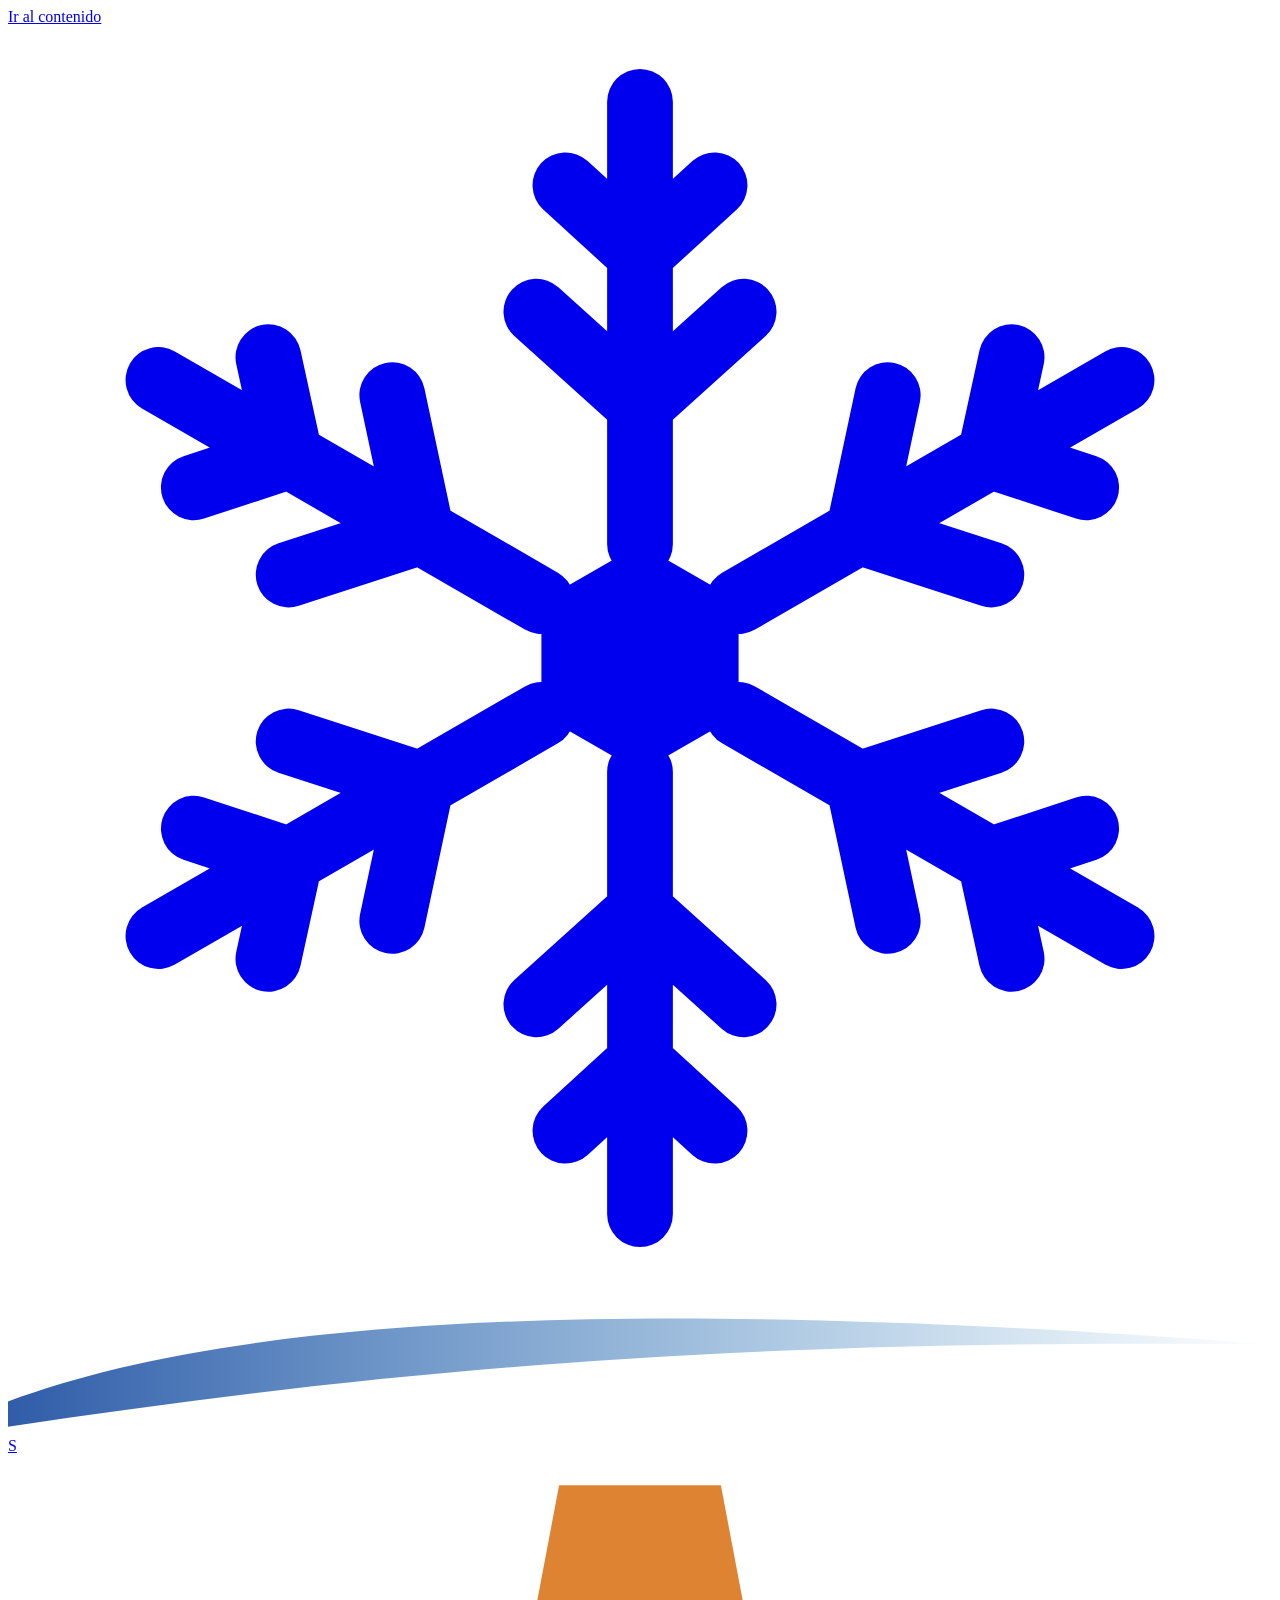
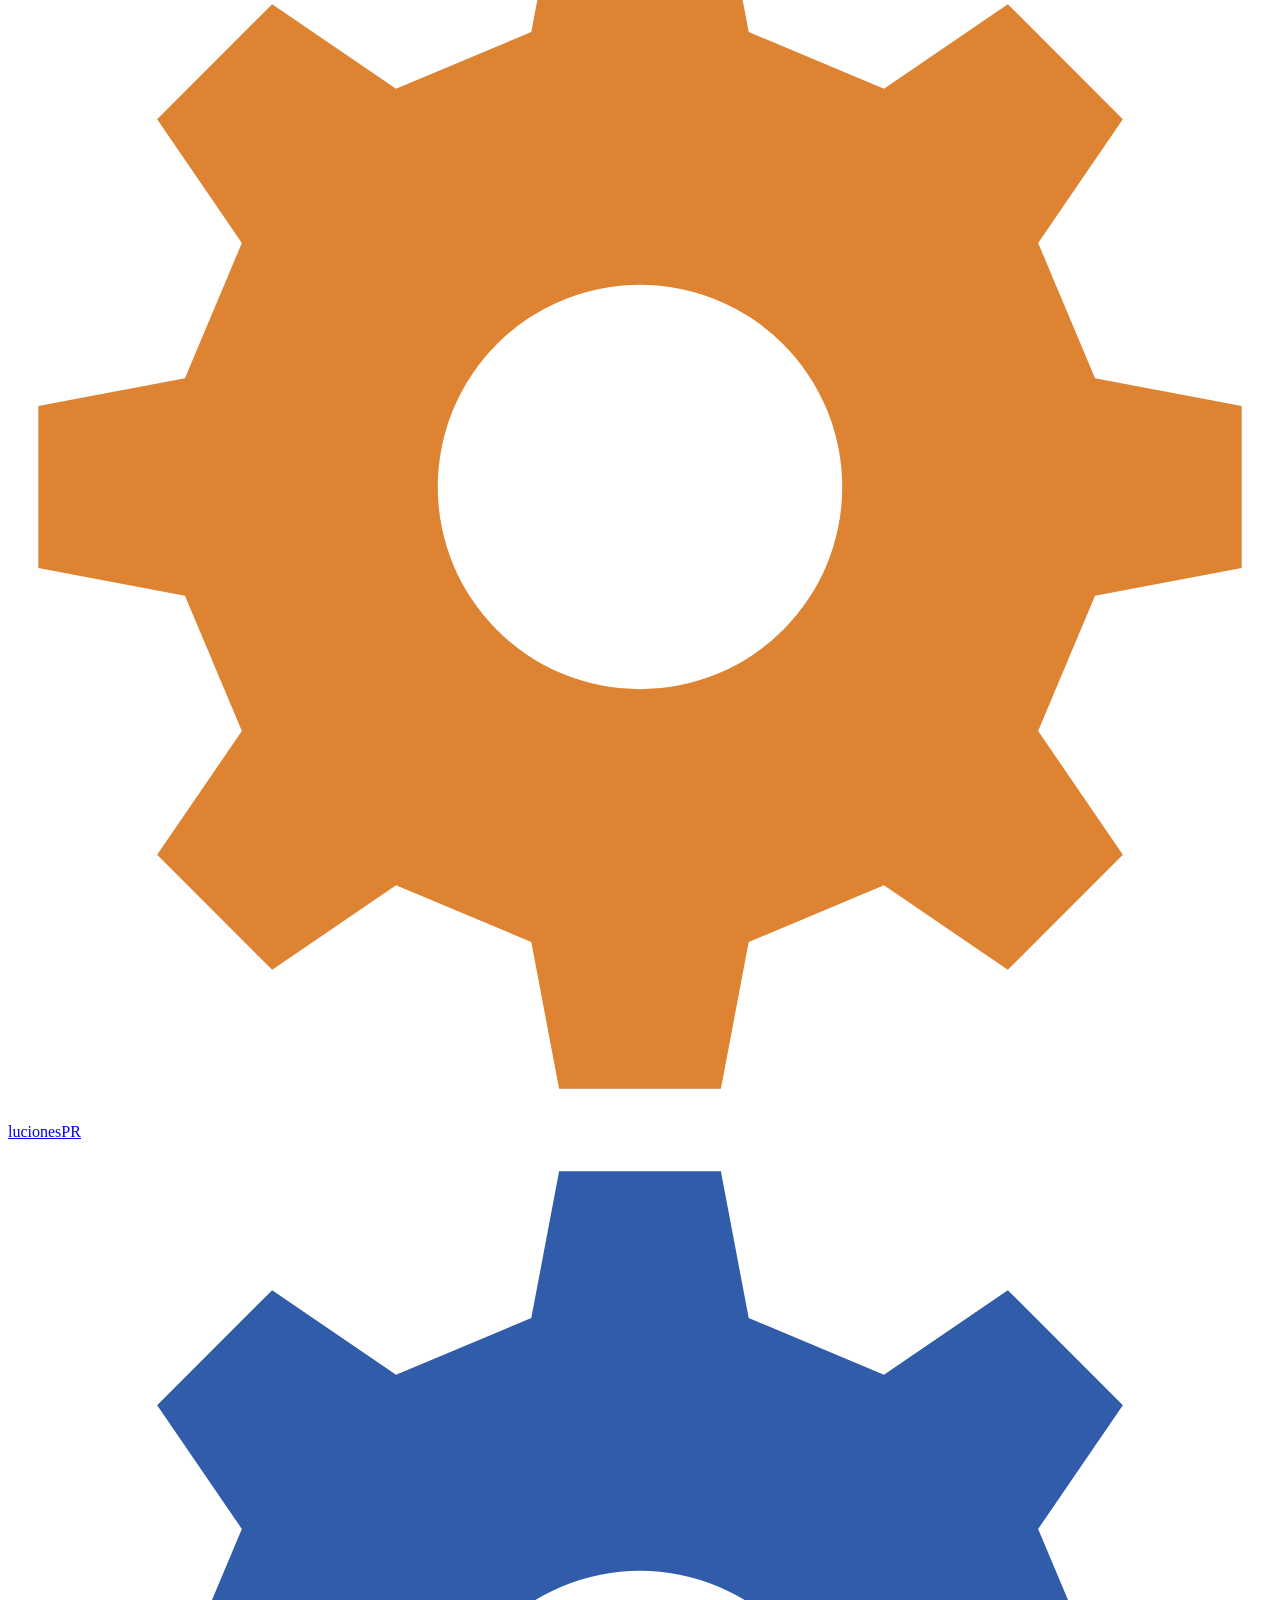
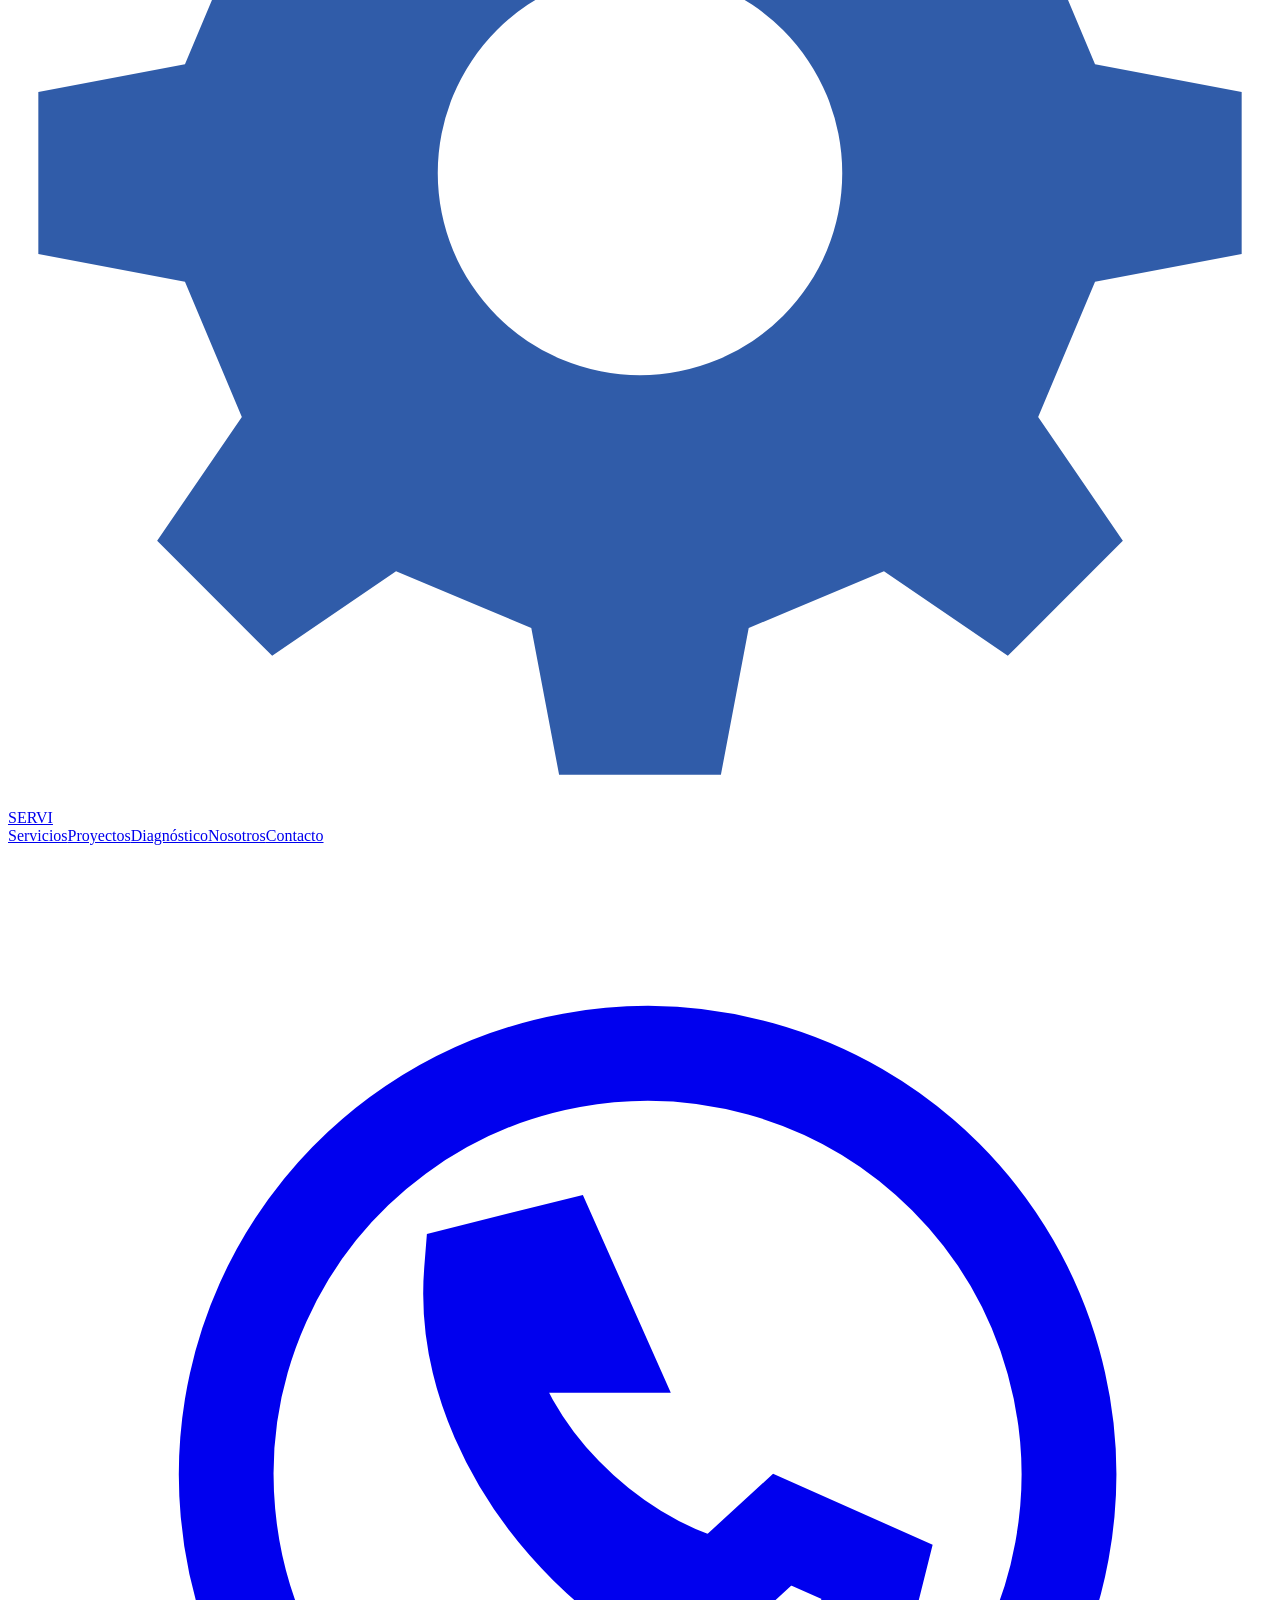
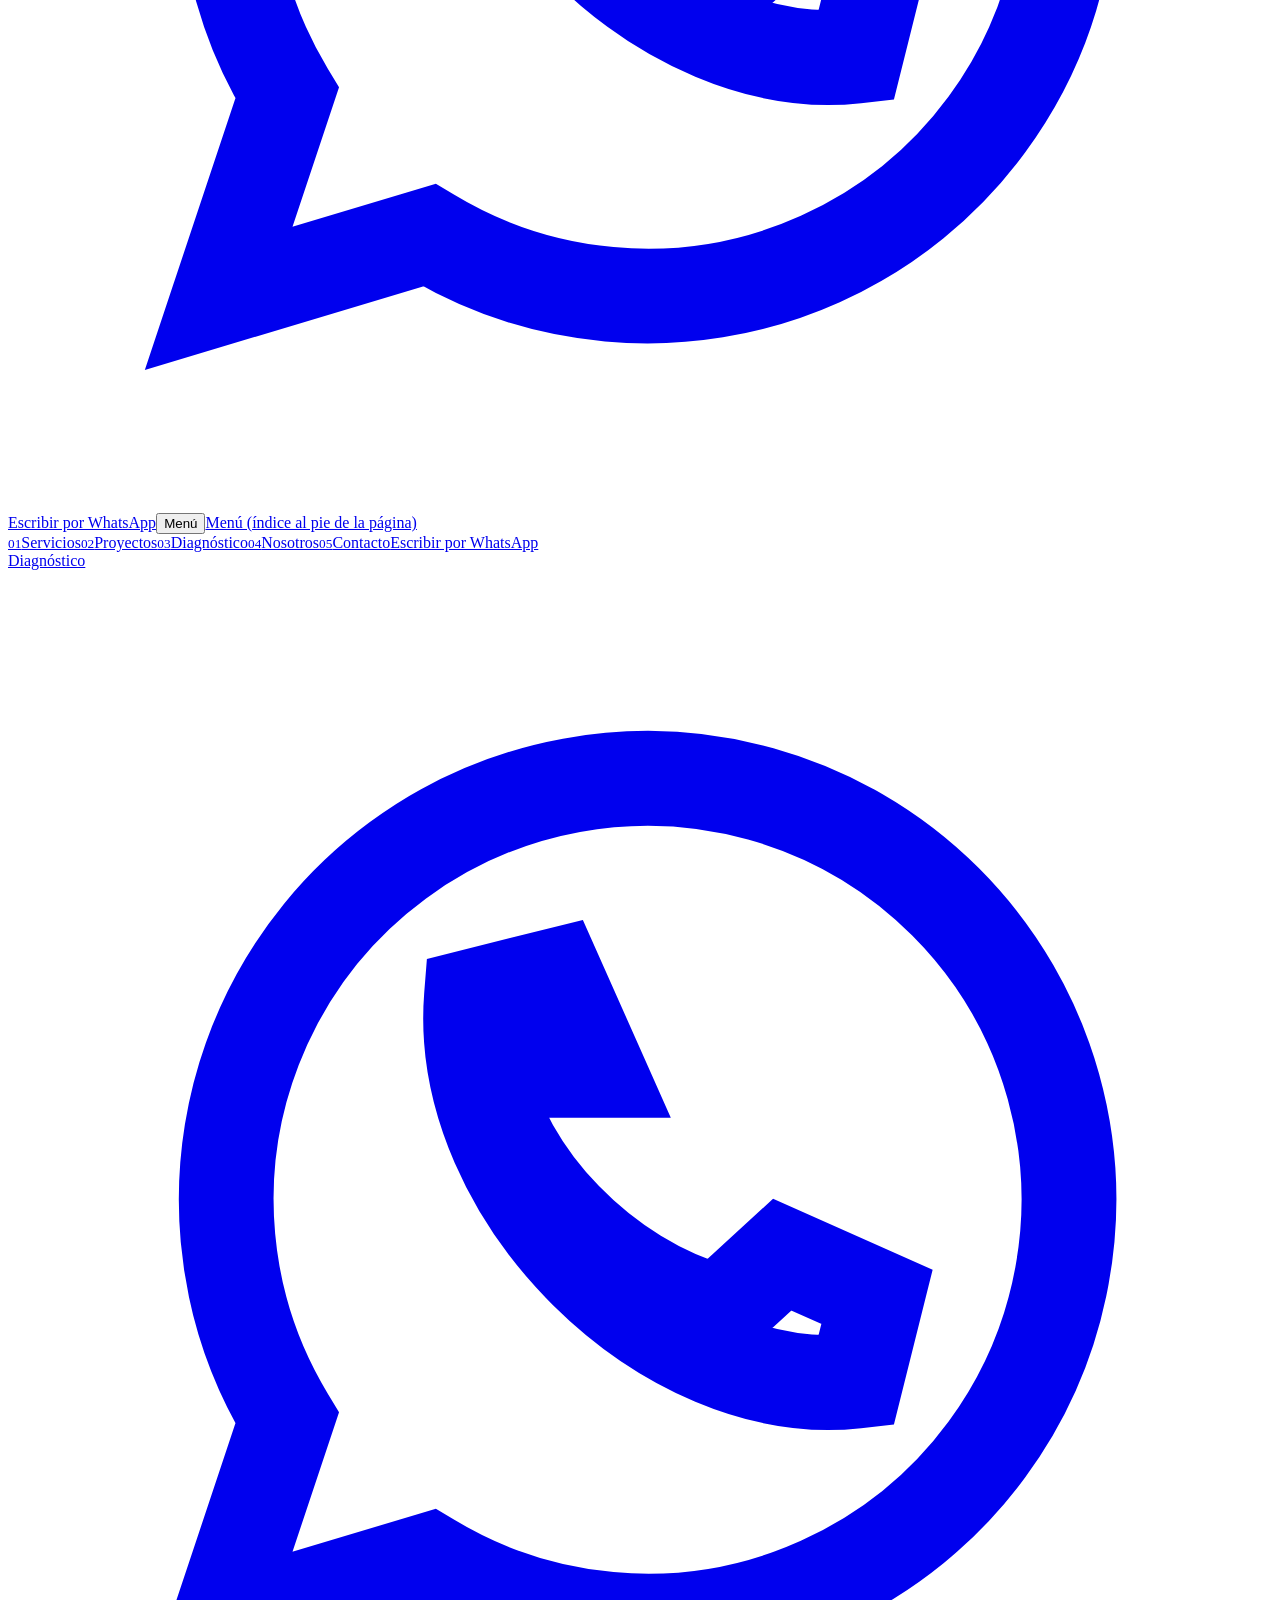
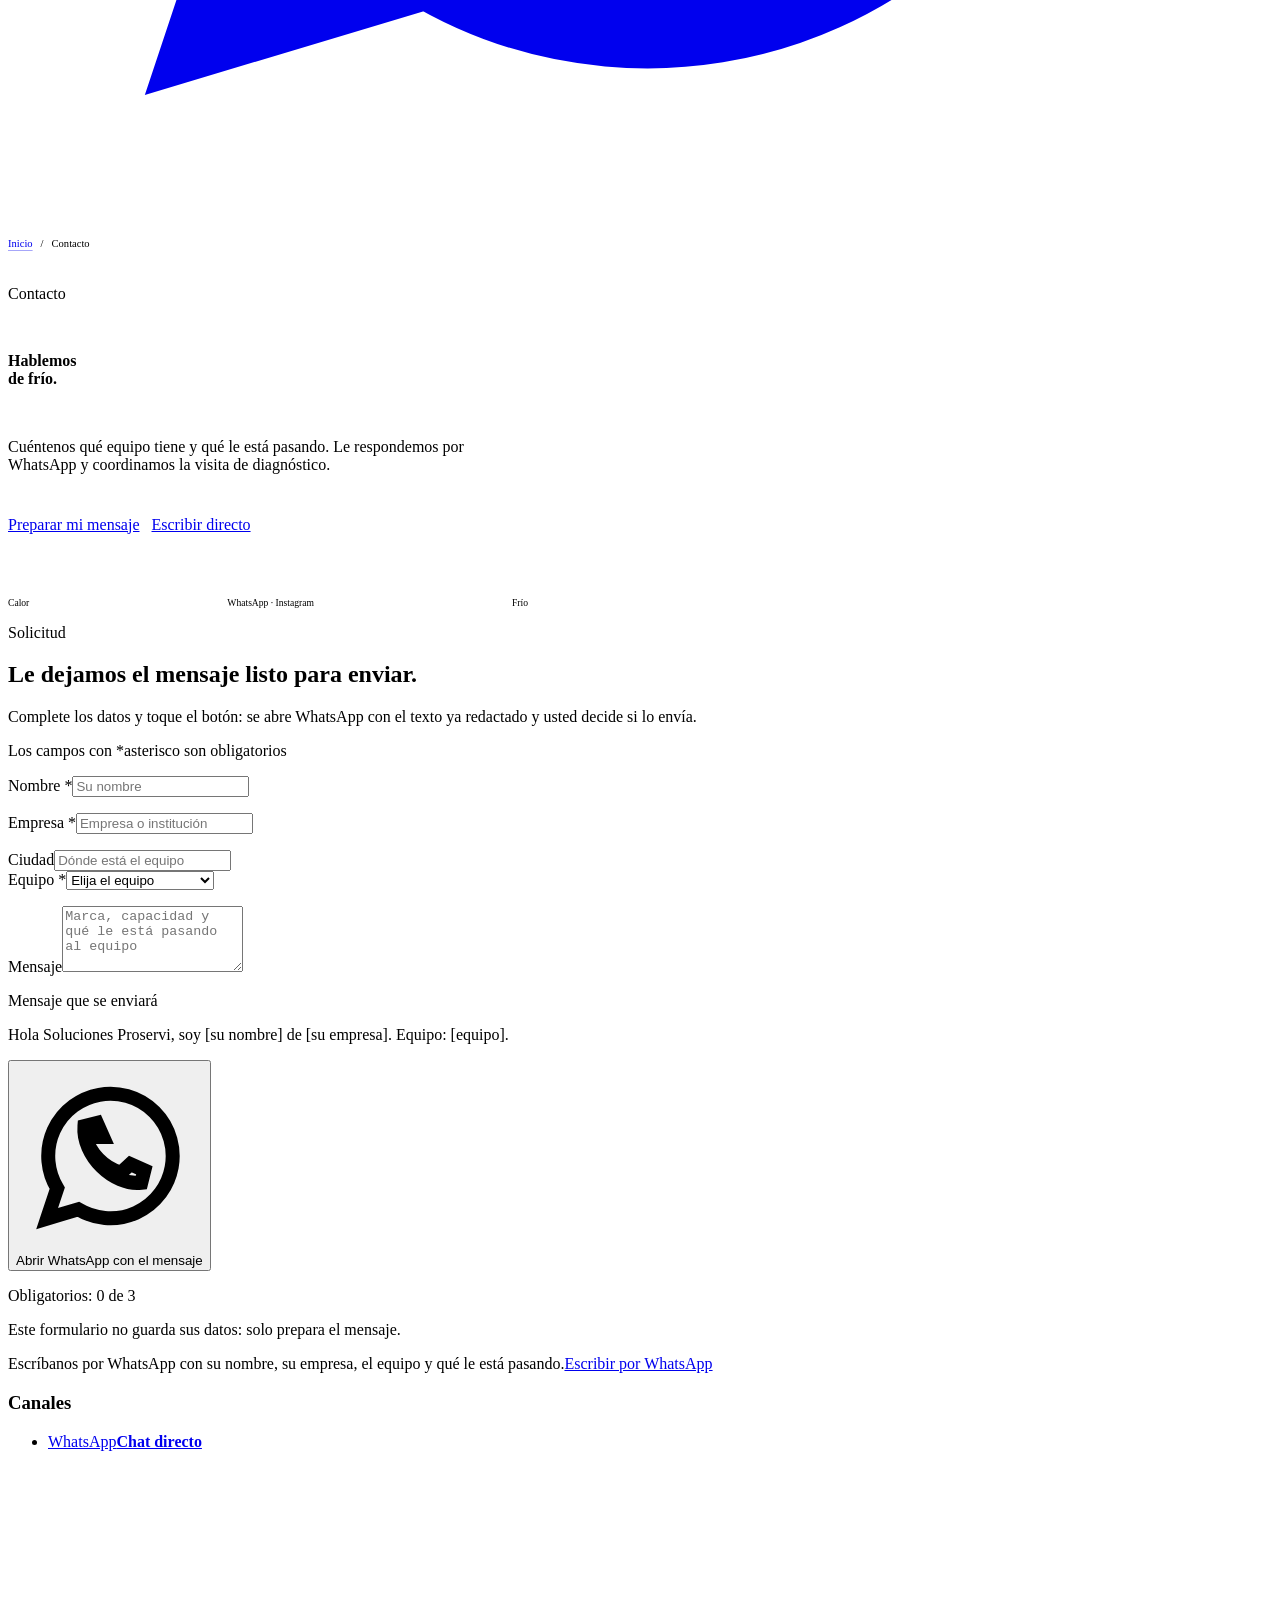
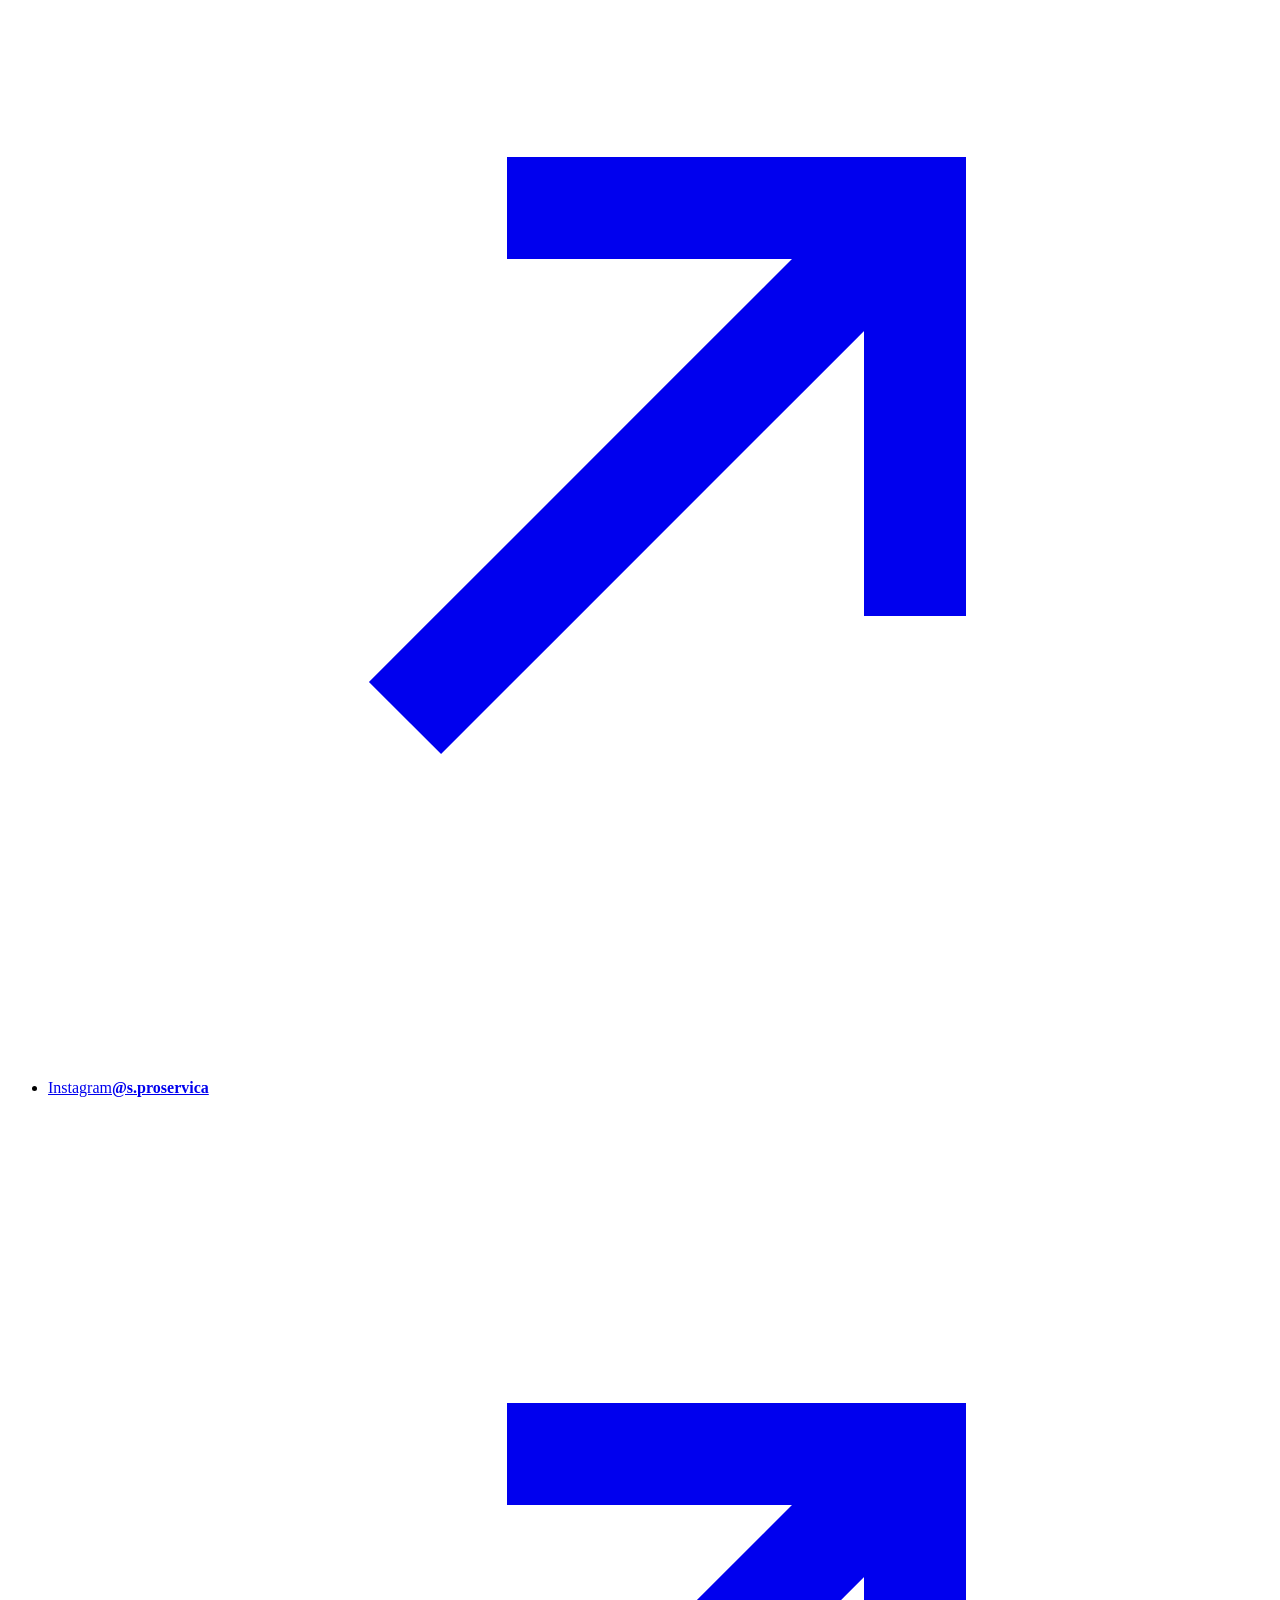
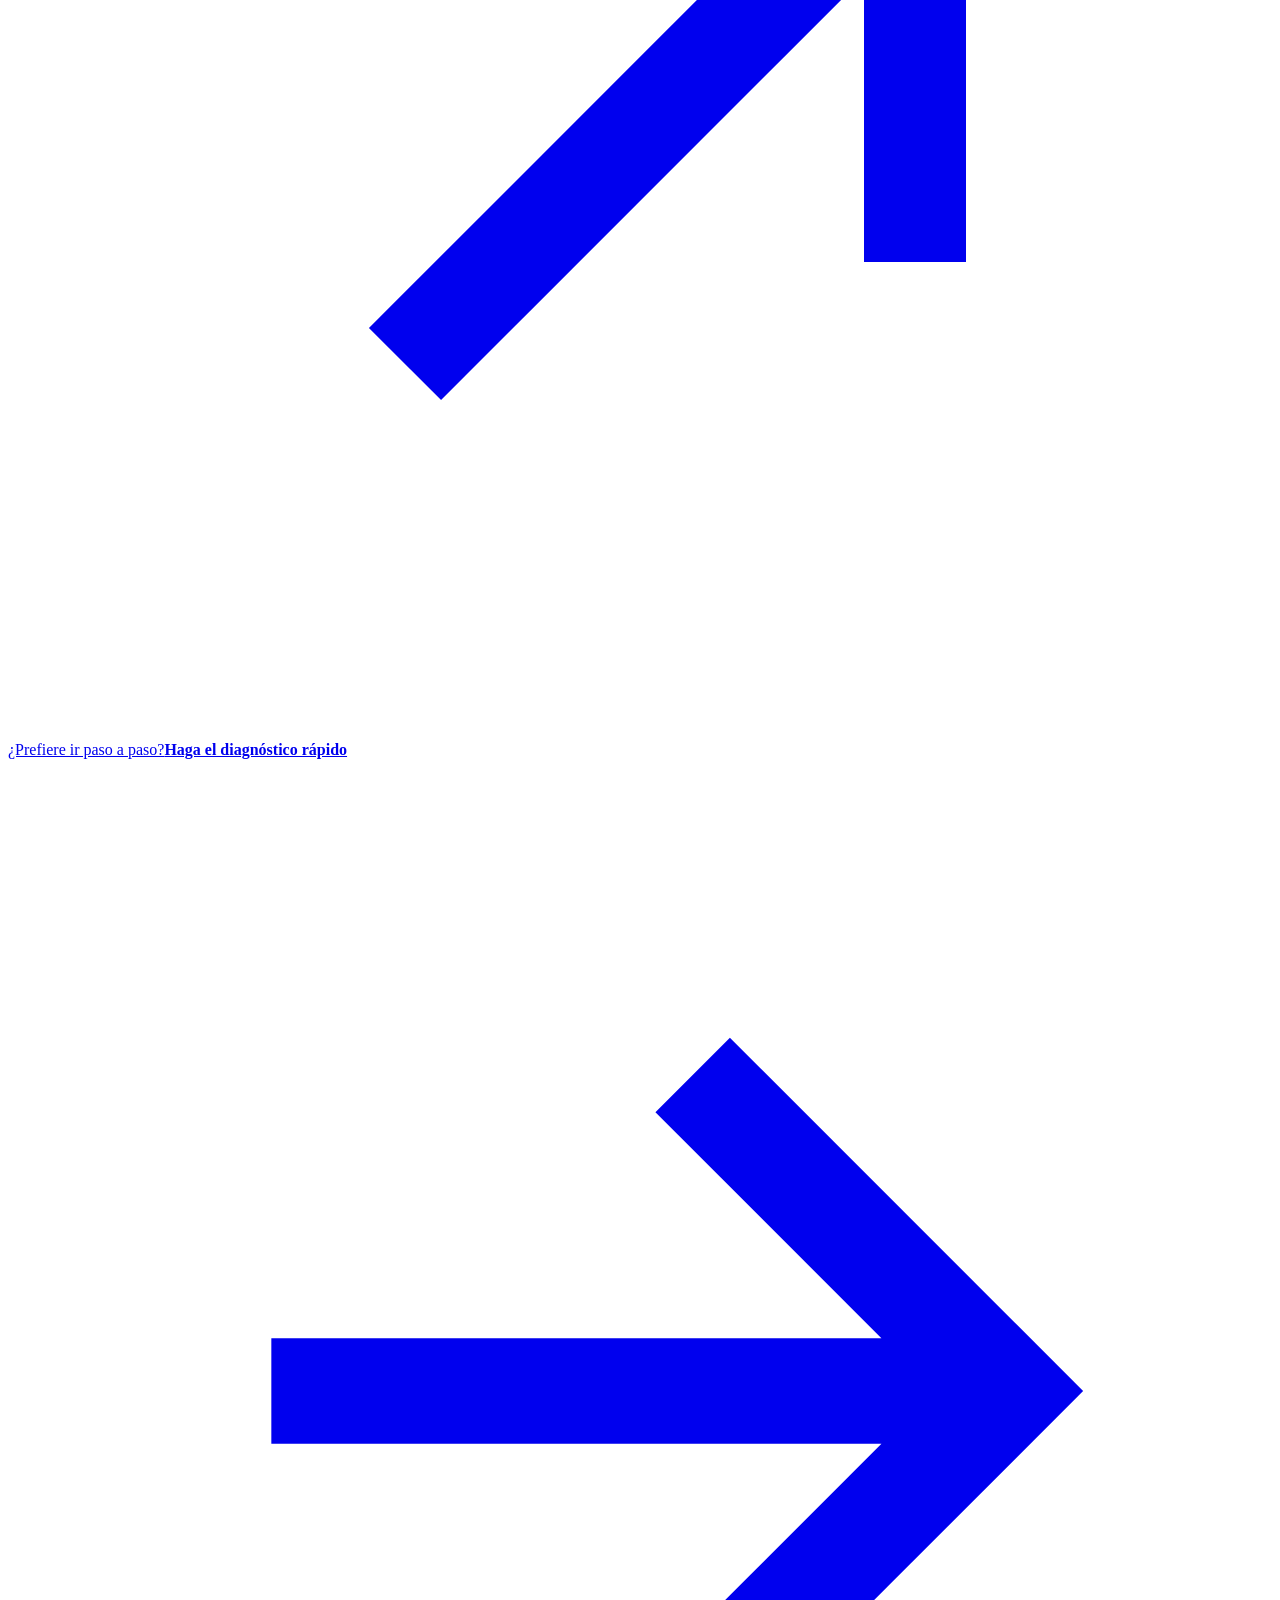
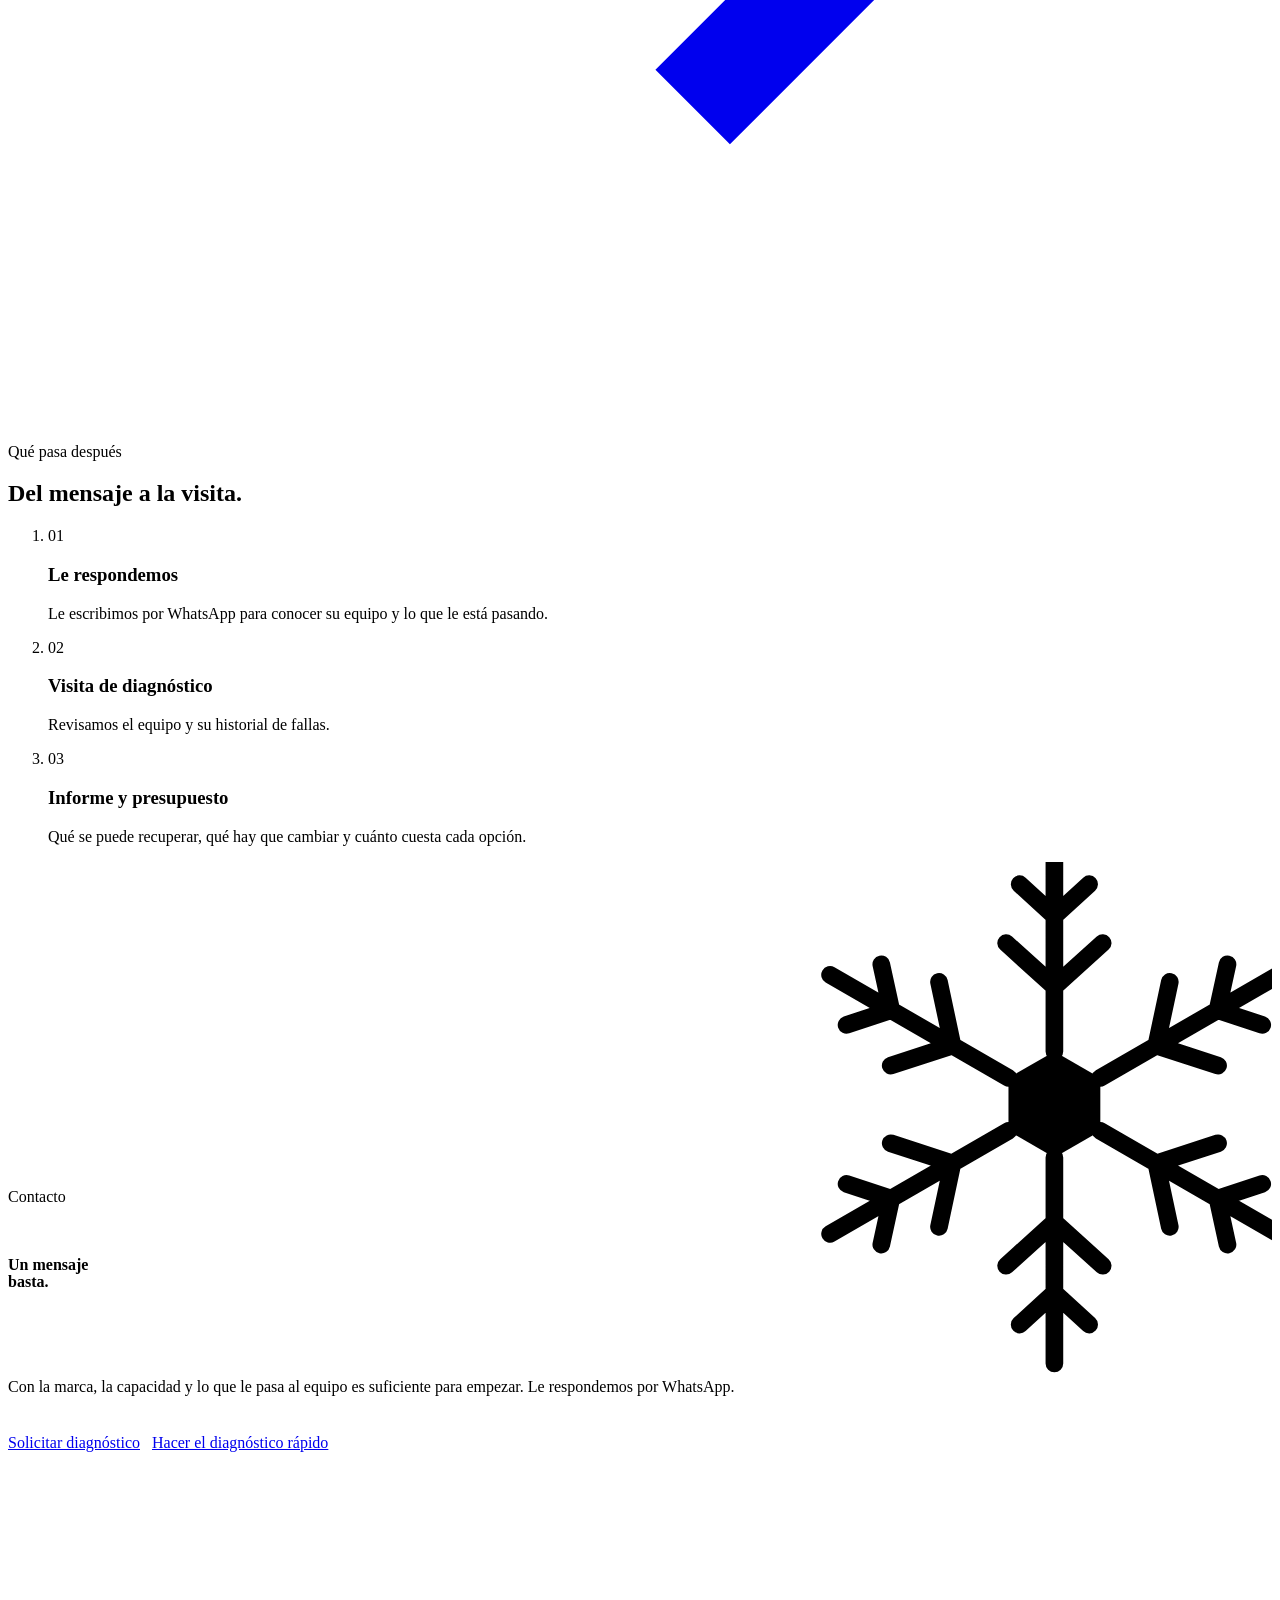
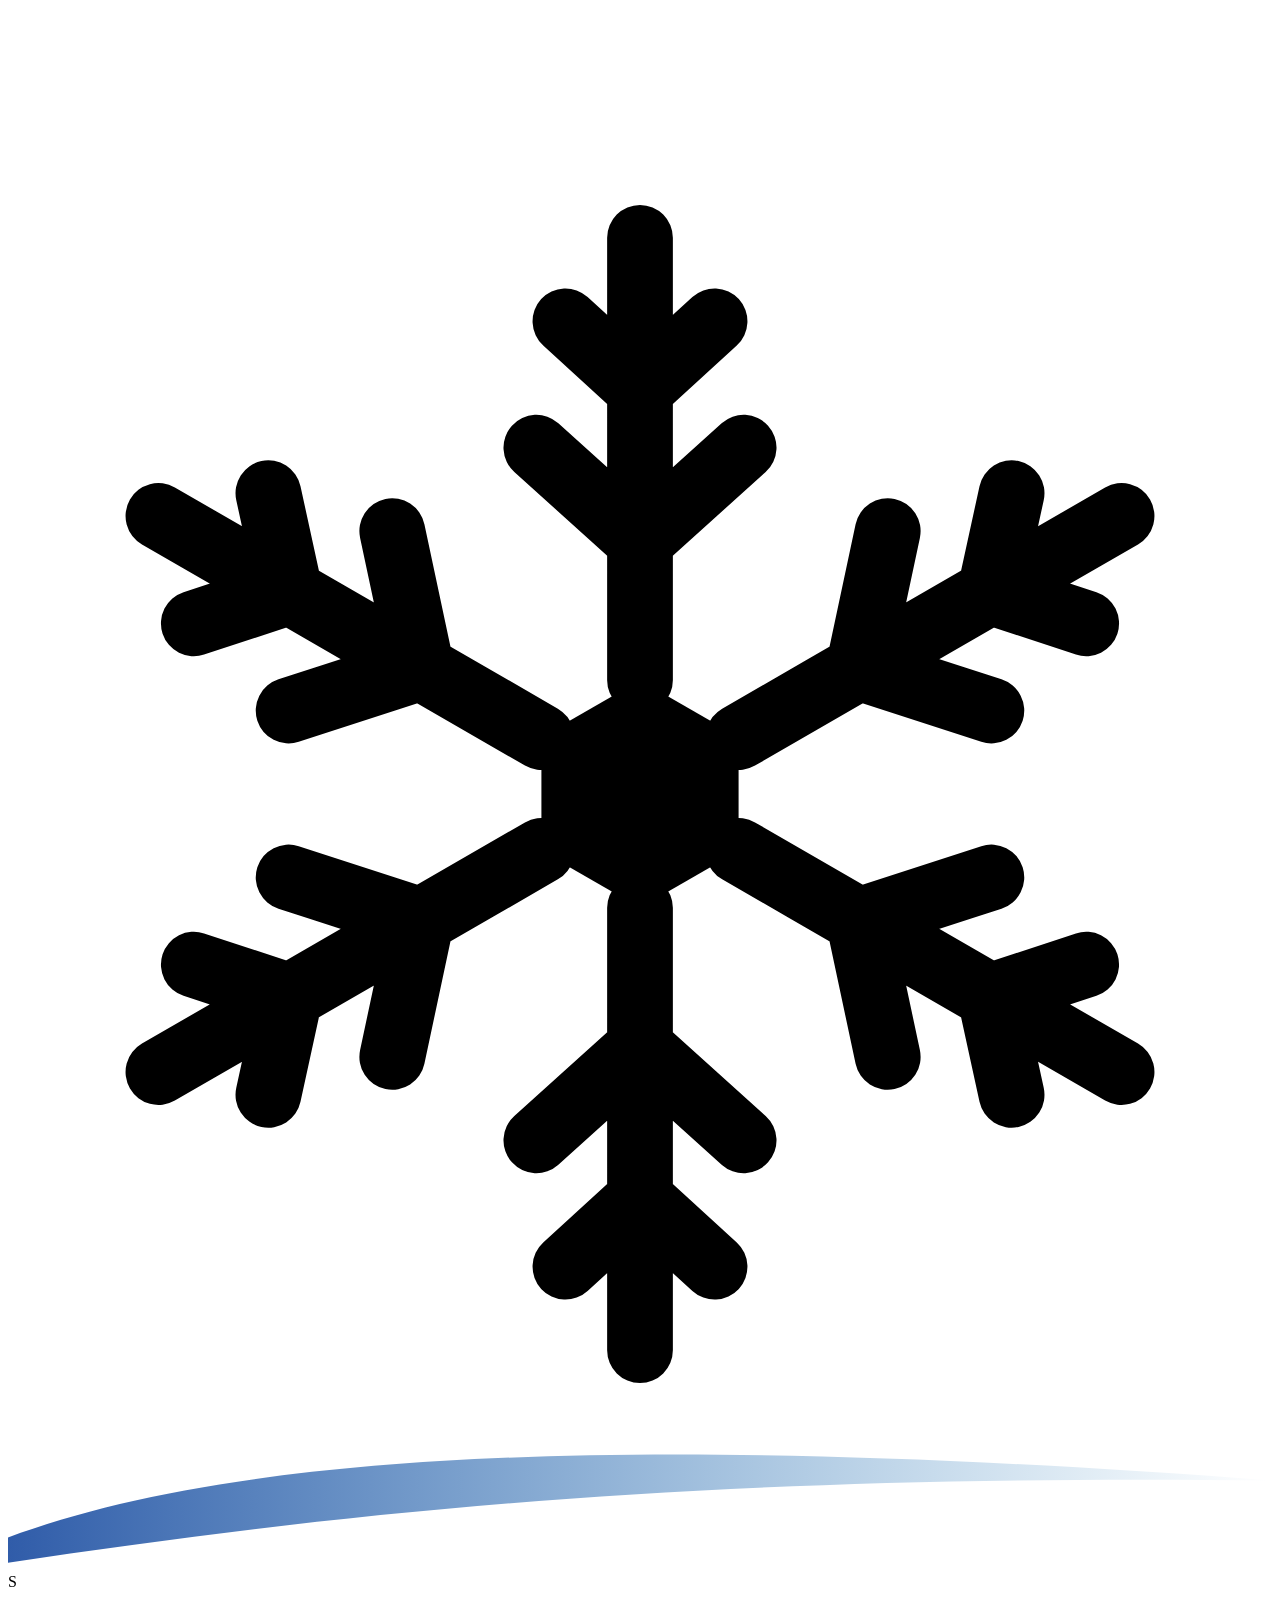
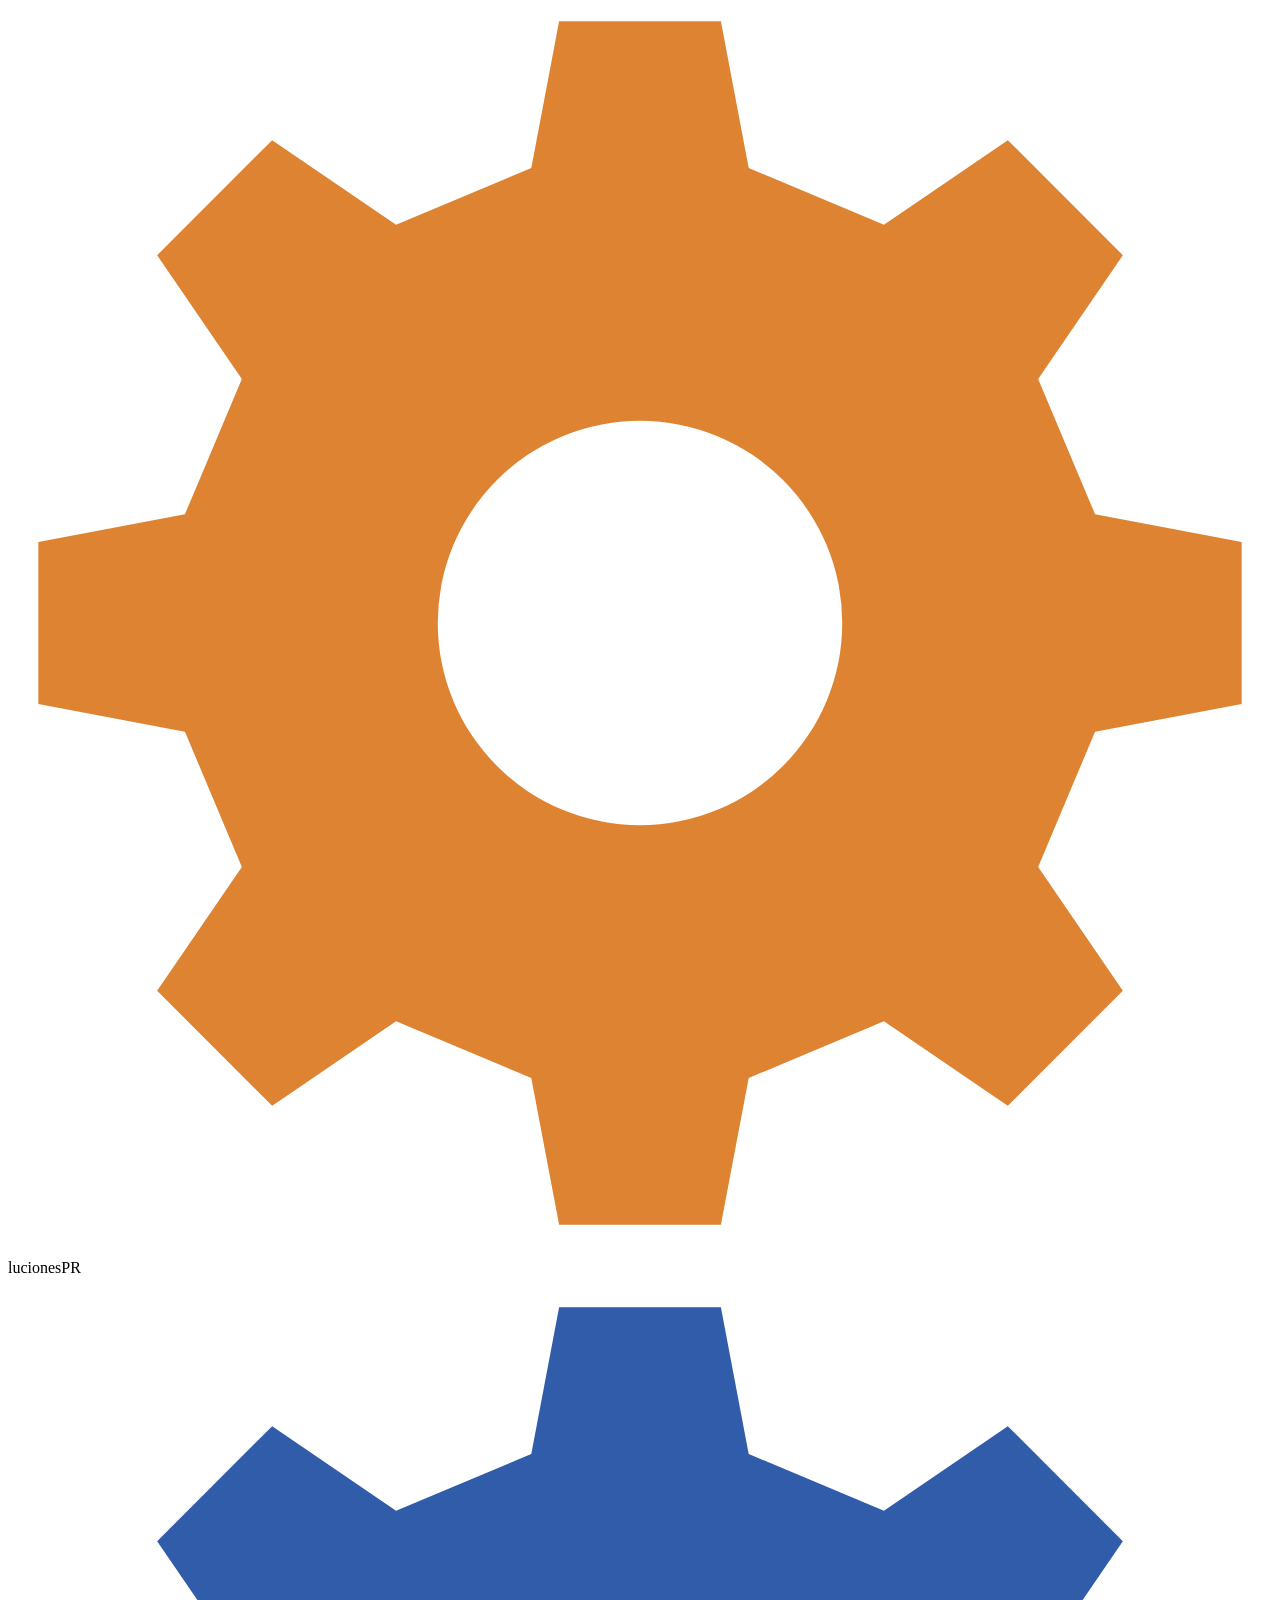
==== contacto/index.html @ 83c72f54 "Vista previa: build del rediseño (QA del 17-oct)" ====
<!DOCTYPE html><html lang="es"><head><meta charset="utf-8"><meta name="viewport" content="width=device-width, initial-scale=1, viewport-fit=cover"><title>Contacto · Soluciones Proservi</title><meta name="description" content="Escríbanos por WhatsApp o Instagram. Cuéntenos qué equipo tiene y qué le está pasando, y coordinamos la visita de diagnóstico."><meta name="robots" content="noindex, nofollow"><meta name="theme-color" content="#f5f8fb"><link rel="icon" href="/proservi-vista-previa/favicon.svg" type="image/svg+xml"><link rel="preload" href="/proservi-vista-previa/_astro/big-shoulders-display-latin-wght-normal.Bn_gnr7w.woff2" as="font" type="font/woff2" crossorigin><link rel="preload" href="/proservi-vista-previa/_astro/instrument-sans-latin-wght-normal.BbzFLZTg.woff2" as="font" type="font/woff2" crossorigin><meta property="og:title" content="Contacto · Soluciones Proservi"><meta property="og:description" content="Escríbanos por WhatsApp o Instagram. Cuéntenos qué equipo tiene y qué le está pasando, y coordinamos la visita de diagnóstico."><meta property="og:type" content="website"><meta property="og:locale" content="es_VE"><meta property="og:url" content="https://diestorn03.github.io/proservi-vista-previa/contacto/"><meta property="og:image" content="https://diestorn03.github.io/proservi-vista-previa/og.jpg"><meta property="og:image:width" content="1200"><meta property="og:image:height" content="630"><meta property="og:image:alt" content="Soluciones Proservi: recuperamos y mantenemos chillers industriales de todas las marcas"><meta name="twitter:card" content="summary_large_image"><script type="application/ld+json">{"@context":"https://schema.org","@type":"HVACBusiness","name":"Soluciones Proservi","description":"Mantenimiento, reparación y puesta en marcha de chillers York, Carrier y Trane, UMAs, refrigeración industrial y reconstrucción de compresores.","url":"https://diestorn03.github.io/proservi-vista-previa/","address":{"@type":"PostalAddress","addressCountry":"VE"},"areaServed":{"@type":"Country","name":"Venezuela"},"sameAs":["https://www.instagram.com/s.proservica/"],"image":"https://diestorn03.github.io/proservi-vista-previa/og.jpg"}</script><link rel="stylesheet" href="/proservi-vista-previa/_astro/Layout.DTP20Fhm.css"><style>.ph[data-astro-cid-75ysl5lo]{isolation:isolate;background:var(--paper);color:var(--ink);position:relative;overflow:hidden}.ph[data-astro-cid-75ysl5lo]:before{content:"";z-index:-1;background:radial-gradient(55% 80% at 88% 20%, color-mix(in srgb, var(--c) 20%, transparent), transparent 70%), radial-gradient(40% 60% at 6% 100%, color-mix(in srgb, var(--c) 10%, transparent), transparent 70%);position:absolute;inset:0}.ph--dark[data-astro-cid-75ysl5lo]{background:var(--night);color:var(--white)}.ph--dark[data-astro-cid-75ysl5lo]:before{background:radial-gradient(55% 80% at 88% 20%, color-mix(in srgb, var(--c) 34%, transparent), transparent 70%), radial-gradient(40% 60% at 6% 100%, color-mix(in srgb, var(--c) 16%, transparent), transparent 70%)}.ph__inner[data-astro-cid-75ysl5lo]{padding-block:calc(var(--header) + clamp(24px, 7vh - 16px, 80px)) clamp(36px, 6vh, 64px);justify-items:start;gap:20px;display:grid;position:relative}.ph__crumbs[data-astro-cid-75ysl5lo]{color:var(--ink-2);flex-wrap:wrap;gap:8px;font-size:.66rem;display:flex}.ph__crumbs[data-astro-cid-75ysl5lo] a[data-astro-cid-75ysl5lo]{text-decoration:underline;text-decoration-color:color-mix(in srgb, currentColor 35%, transparent);text-underline-offset:3px;margin-block:-14px;padding-block:14px;display:inline-block}.ph__crumbs[data-astro-cid-75ysl5lo] a[data-astro-cid-75ysl5lo]:hover{color:var(--c-ink)}.ph__title[data-astro-cid-75ysl5lo]{font-size:min(var(--s4), 14vw, 13svh);overflow-wrap:break-word;max-width:15ch}.ph__title[data-astro-cid-75ysl5lo]>div{margin-top:-.18em;padding-top:.18em}.ph__title[data-astro-cid-75ysl5lo] span[data-astro-cid-75ysl5lo]{color:var(--c-ink);margin-top:-.1em;padding-top:.1em;display:block}.ph__lead[data-astro-cid-75ysl5lo]{max-width:58ch}.ph__extra[data-astro-cid-75ysl5lo]{flex-wrap:wrap;gap:12px;margin-top:6px;display:flex}.ph__temp[data-astro-cid-75ysl5lo]{gap:10px;width:min(100%,520px);margin-top:clamp(8px,3vh,28px);display:grid}.ph__bar[data-astro-cid-75ysl5lo]{background:var(--thermal);border-radius:6px;height:6px;position:relative}.ph__bar[data-astro-cid-75ysl5lo] i[data-astro-cid-75ysl5lo]{top:50%;left:calc(var(--pos) * 1%);background:var(--white);width:16px;height:16px;box-shadow:0 0 0 3px var(--c), 0 4px 10px #0003;border-radius:50%;margin:-8px 0 0 -8px;position:absolute}.ph__scale[data-astro-cid-75ysl5lo]{color:var(--ink-2);justify-content:space-between;gap:12px;font-size:.6rem;display:flex}.ph__scale[data-astro-cid-75ysl5lo] b[data-astro-cid-75ysl5lo]{color:var(--c-ink);text-align:center;font-weight:500}.ph__bleed[data-astro-cid-75ysl5lo]{z-index:-1;font-family:var(--f-display);font-weight:900;font-size:min(clamp(9rem, 4rem + 22vw, 26rem), 88vw / var(--n,1));text-transform:uppercase;color:#0000;-webkit-text-stroke:2px color-mix(in srgb, var(--c) 40%, transparent);pointer-events:none;user-select:none;white-space:nowrap;line-height:.8;position:absolute;bottom:-.16em;right:-.04em}.ph--dark[data-astro-cid-75ysl5lo] .ph__crumbs[data-astro-cid-75ysl5lo],.ph--dark[data-astro-cid-75ysl5lo] .ph__scale[data-astro-cid-75ysl5lo],.ph--dark[data-astro-cid-75ysl5lo] .tag{color:#a9b9cc}.ph--dark[data-astro-cid-75ysl5lo] .ph__lead[data-astro-cid-75ysl5lo]{color:#c9d6e6}.ph--dark[data-astro-cid-75ysl5lo] .ph__title[data-astro-cid-75ysl5lo] span[data-astro-cid-75ysl5lo],.ph--dark[data-astro-cid-75ysl5lo] .ph__scale[data-astro-cid-75ysl5lo] b[data-astro-cid-75ysl5lo],.ph--dark[data-astro-cid-75ysl5lo] .ph__crumbs[data-astro-cid-75ysl5lo] a[data-astro-cid-75ysl5lo]:hover{color:var(--c-night)}.ph--dark[data-astro-cid-75ysl5lo] .ph__bar[data-astro-cid-75ysl5lo] i[data-astro-cid-75ysl5lo]{background:var(--night)}@media (width<=899px){.ph__bleed[data-astro-cid-75ysl5lo]{font-size:42vw;bottom:-.1em}.ph__crumbs[data-astro-cid-75ysl5lo],.ph__scale[data-astro-cid-75ysl5lo]{font-size:.72rem}}
.ci[data-astro-cid-qreezy6w]{background:var(--night)}.ci--from-light[data-astro-cid-qreezy6w]{background:var(--white)}.ci__iris[data-astro-cid-qreezy6w]{background:radial-gradient(70% 70% at 80% 30%, #2e84be33, transparent 70%), var(--paper);clip-path:circle(150% at 82% 30%);align-items:center;min-height:100svh;display:grid;position:relative;overflow:hidden}.ci__flake[data-astro-cid-qreezy6w]{width:46vw;color:color-mix(in srgb, var(--sky) 28%, transparent);animation:80s linear infinite ci-spin;position:absolute;top:-4vw;right:-6vw}@keyframes ci-spin{to{rotate:360deg}}.ci__inner[data-astro-cid-qreezy6w]{gap:22px;padding-block:14vh;display:grid;position:relative}.ci__inner[data-astro-cid-qreezy6w] h2[data-astro-cid-qreezy6w]{font-size:var(--s4);max-width:13ch;line-height:1.06}.ci__inner[data-astro-cid-qreezy6w] h2[data-astro-cid-qreezy6w] span[data-astro-cid-qreezy6w]{color:#0000;-webkit-background-clip:text;background-clip:text;background-image:var(--cold);padding-top:.1em;display:block}.ci__cta[data-astro-cid-qreezy6w]{flex-wrap:wrap;gap:12px;display:flex}
</style><link rel="stylesheet" href="/proservi-vista-previa/_astro/contacto.BayckwEz.css"></head><body><a class="skip" href="#main">Ir al contenido</a><header class="hd" data-hd data-astro-cid-nen7h5rs><div class="hd__bar wrap" data-astro-cid-nen7h5rs><a href="/proservi-vista-previa/" class="hd__logo" aria-label="Soluciones Proservi: inicio" data-astro-cid-nen7h5rs><span class="logo logo--header logo--spin" role="img" aria-label="Soluciones Proservi, HVAC&R" data-astro-cid-f7espo7c><span class="logo__flakebox" aria-hidden="true" data-astro-cid-f7espo7c><svg class="logo__flake" viewBox="0 0 100 100" data-astro-cid-f7espo7c><g fill="none" stroke="currentColor" stroke-width="5.2" stroke-linecap="round" stroke-linejoin="round" data-astro-cid-f7espo7c><path d="M50 41L50 6M50 30l-8.2-7.4M50 30l8.2-7.4M50 18l-5.9-5.4M50 18l5.9-5.4" data-astro-cid-f7espo7c></path><path d="M57.8 45.5L88.1 28M67.3 40l2.3-10.8M67.3 40l10.5 3.4M77.7 34l1.7-7.8M77.7 34l7.6 2.5" data-astro-cid-f7espo7c></path><path d="M57.8 54.5L88.1 72M67.3 60l10.5-3.4M67.3 60l2.3 10.8M77.7 66l7.6-2.5M77.7 66l1.7 7.8" data-astro-cid-f7espo7c></path><path d="M50 59L50 94M50 70l8.2 7.4M50 70l-8.2 7.4M50 82l5.9 5.4M50 82l-5.9 5.4" data-astro-cid-f7espo7c></path><path d="M42.2 54.5L11.9 72M32.7 60l-2.3 10.8M32.7 60l-10.5-3.4M22.3 66l-1.7 7.8M22.3 66l-7.6-2.5" data-astro-cid-f7espo7c></path><path d="M42.2 45.5L11.9 28M32.7 40l-10.5 3.4M32.7 40l-2.3-10.8M22.3 34l-7.6 2.5M22.3 34l-1.7-7.8" data-astro-cid-f7espo7c></path></g><polygon points="50,41 57.8,45.5 57.8,54.5 50,59 42.2,54.5 42.2,45.5" fill="currentColor" data-astro-cid-f7espo7c></polygon></svg><svg class="logo__trail" viewBox="0 0 400 44" preserveAspectRatio="none" data-astro-cid-f7espo7c><defs data-astro-cid-f7espo7c><linearGradient id="logo-trail-header" x1="0" x2="1" data-astro-cid-f7espo7c><stop offset="0" stop-color="#305ca9" data-astro-cid-f7espo7c></stop><stop offset="1" stop-color="#2e84be" stop-opacity="0" data-astro-cid-f7espo7c></stop></linearGradient></defs><path d="M0 34C70 8 190 0 400 16C230 14 120 24 0 42Z" fill="url(#logo-trail-header)" data-astro-cid-f7espo7c></path></svg></span><span class="logo__words" aria-hidden="true" data-astro-cid-f7espo7c><span class="logo__sol" data-astro-cid-f7espo7c>S<svg class="logo__gear" viewBox="0 0 100 100" data-astro-cid-f7espo7c><path d="M41.4 14L43.6 2.4L56.4 2.4L58.6 14L69.3 18.5L79.1 11.8L88.2 20.9L81.5 30.7L86 41.4L97.6 43.6L97.6 56.4L86 58.6L81.5 69.3L88.2 79.1L79.1 88.2L69.3 81.5L58.6 86L56.4 97.6L43.6 97.6L41.4 86L30.7 81.5L20.9 88.2L11.8 79.1L18.5 69.3L14 58.6L2.4 56.4L2.4 43.6L14 41.4L18.5 30.7L11.8 20.9L20.9 11.8L30.7 18.5Z M66 50A16 16 0 1 0 34 50A16 16 0 1 0 66 50Z" fill="#dd8331" fill-rule="evenodd" data-astro-cid-f7espo7c></path></svg>luciones</span><span class="logo__pro" data-astro-cid-f7espo7c>PR<svg class="logo__gear" viewBox="0 0 100 100" data-astro-cid-f7espo7c><path d="M41.4 14L43.6 2.4L56.4 2.4L58.6 14L69.3 18.5L79.1 11.8L88.2 20.9L81.5 30.7L86 41.4L97.6 43.6L97.6 56.4L86 58.6L81.5 69.3L88.2 79.1L79.1 88.2L69.3 81.5L58.6 86L56.4 97.6L43.6 97.6L41.4 86L30.7 81.5L20.9 88.2L11.8 79.1L18.5 69.3L14 58.6L2.4 56.4L2.4 43.6L14 41.4L18.5 30.7L11.8 20.9L20.9 11.8L30.7 18.5Z M66 50A16 16 0 1 0 34 50A16 16 0 1 0 66 50Z" fill="#305ca9" fill-rule="evenodd" data-astro-cid-f7espo7c></path></svg>SERVI</span></span></span></a><nav class="hd__nav" aria-label="Principal" data-astro-cid-nen7h5rs><a href="/proservi-vista-previa/servicios/" data-astro-cid-nen7h5rs>Servicios</a><a href="/proservi-vista-previa/proyectos/" data-astro-cid-nen7h5rs>Proyectos</a><a href="/proservi-vista-previa/diagnostico/" data-astro-cid-nen7h5rs>Diagnóstico</a><a href="/proservi-vista-previa/nosotros/" data-astro-cid-nen7h5rs>Nosotros</a><a href="/proservi-vista-previa/contacto/" aria-current="page" data-astro-cid-nen7h5rs>Contacto</a></nav><a class="btn hd__cta" href="https://wa.me/?text=Hola%20Soluciones%20Proservi%2C%20vi%20su%20web%20y%20quiero%20un%20diagn%C3%B3stico%20para%20mi%20equipo." target="_blank" rel="noopener" data-astro-cid-nen7h5rs><svg viewBox="0 0 24 24" fill="none" stroke="currentColor" stroke-width="1.8" aria-hidden="true" data-astro-cid-nen7h5rs><path d="M4 20l1.3-3.9A8 8 0 1 1 8 18.8L4 20Z" data-astro-cid-nen7h5rs></path><path d="M9 9.5c.4 2 2.3 4 4.5 4.6l1.2-1.1 1.8.8-.4 1.6c-3.6.4-7.6-3.5-7.3-7.3l1.6-.4.8 1.8L9 9.5Z" data-astro-cid-nen7h5rs></path></svg><span data-astro-cid-nen7h5rs>Escribir por WhatsApp</span></a><button class="hd__burger" type="button" aria-expanded="false" aria-controls="hd-panel" data-burger data-astro-cid-nen7h5rs><span data-astro-cid-nen7h5rs></span><span data-astro-cid-nen7h5rs></span><span class="sr-only" data-astro-cid-nen7h5rs>Menú</span></button><a class="hd__burger" href="#pie" data-astro-cid-nen7h5rs><span data-astro-cid-nen7h5rs></span><span data-astro-cid-nen7h5rs></span><span class="sr-only" data-astro-cid-nen7h5rs>Menú (índice al pie de la página)</span></a></div><div class="hd__temp" aria-hidden="true" data-astro-cid-nen7h5rs><span data-astro-cid-nen7h5rs></span></div><div class="hd__panel" id="hd-panel" data-panel data-astro-cid-nen7h5rs><nav class="wrap" aria-label="Menú móvil" data-astro-cid-nen7h5rs><a href="/proservi-vista-previa/servicios/" style="--i:0" data-astro-cid-nen7h5rs><small class="mono" data-astro-cid-nen7h5rs>01</small>Servicios</a><a href="/proservi-vista-previa/proyectos/" style="--i:1" data-astro-cid-nen7h5rs><small class="mono" data-astro-cid-nen7h5rs>02</small>Proyectos</a><a href="/proservi-vista-previa/diagnostico/" style="--i:2" data-astro-cid-nen7h5rs><small class="mono" data-astro-cid-nen7h5rs>03</small>Diagnóstico</a><a href="/proservi-vista-previa/nosotros/" style="--i:3" data-astro-cid-nen7h5rs><small class="mono" data-astro-cid-nen7h5rs>04</small>Nosotros</a><a href="/proservi-vista-previa/contacto/" style="--i:4" aria-current="page" data-astro-cid-nen7h5rs><small class="mono" data-astro-cid-nen7h5rs>05</small>Contacto</a><a class="btn" href="https://wa.me/?text=Hola%20Soluciones%20Proservi%2C%20vi%20su%20web%20y%20quiero%20un%20diagn%C3%B3stico%20para%20mi%20equipo." target="_blank" rel="noopener" data-astro-cid-nen7h5rs>Escribir por WhatsApp</a></nav></div><nav class="hd__dock" aria-label="Contacto rápido" data-dock data-astro-cid-nen7h5rs><a class="hd__dock-diag" href="/proservi-vista-previa/diagnostico/" data-astro-cid-nen7h5rs><span class="hd__dock-bar" aria-hidden="true" data-astro-cid-nen7h5rs></span>Diagnóstico</a><a class="hd__dock-wa" href="https://wa.me/?text=Hola%20Soluciones%20Proservi%2C%20le%20escribo%20desde%20su%20web.%20Necesito%20ayuda%20con%20mi%20equipo%3A%20" target="_blank" rel="noopener" aria-label="Escribir por WhatsApp" data-astro-cid-nen7h5rs><svg viewBox="0 0 24 24" fill="none" stroke="currentColor" stroke-width="1.8" aria-hidden="true" data-astro-cid-nen7h5rs><path d="M4 20l1.3-3.9A8 8 0 1 1 8 18.8L4 20Z" data-astro-cid-nen7h5rs></path><path d="M9 9.5c.4 2 2.3 4 4.5 4.6l1.2-1.1 1.8.8-.4 1.6c-3.6.4-7.6-3.5-7.3-7.3l1.6-.4.8 1.8L9 9.5Z" data-astro-cid-nen7h5rs></path></svg></a></nav></header><script type="module" src="/proservi-vista-previa/_astro/Header.astro_astro_type_script_index_0_lang.C8I6mzQp.js"></script><main id="main"><section class="ph ph--light" id="top" data-tone="light" aria-labelledby="top-title" style="--c: var(--sky); --c-ink: var(--sky-ink); --c-night: var(--sky); --pos: 76" data-astro-cid-75ysl5lo><span class="ph__bleed" aria-hidden="true" data-ph-bleed style="--n: 4" data-astro-cid-75ysl5lo>Hola</span><div class="wrap ph__inner" data-astro-cid-75ysl5lo><nav class="ph__crumbs mono js-hide" aria-label="Ruta" data-astro-cid-75ysl5lo><a href="/proservi-vista-previa/" data-astro-cid-75ysl5lo>Inicio</a><span aria-hidden="true" data-astro-cid-75ysl5lo>/</span><span aria-current="page" data-astro-cid-75ysl5lo>Contacto</span></nav><p class="tag js-hide" data-astro-cid-75ysl5lo>Contacto</p><h1 id="top-title" class="ph__title js-hide" data-astro-cid-75ysl5lo>Hablemos <span data-astro-cid-75ysl5lo>de frío.</span></h1><p class="lead ph__lead js-hide" data-astro-cid-75ysl5lo>Cuéntenos qué equipo tiene y qué le está pasando. Le respondemos por WhatsApp y coordinamos la visita de diagnóstico.</p><div class="ph__extra js-hide" data-astro-cid-75ysl5lo><a class="btn" href="#solicitud" data-astro-cid-kphbpcdu>Preparar mi mensaje</a><a class="btn btn--line" href="https://wa.me/?text=Hola%20Soluciones%20Proservi%2C%20vi%20la%20p%C3%A1gina%20de%20contacto%20de%20su%20web.%20Quiero%20hablar%20de%20mi%20equipo%3A%20" target="_blank" rel="noopener" data-astro-cid-kphbpcdu>Escribir directo</a></div><div class="ph__temp js-hide" aria-hidden="true" data-astro-cid-75ysl5lo><span class="ph__bar" data-astro-cid-75ysl5lo><i data-ph-mark data-astro-cid-75ysl5lo></i></span><span class="ph__scale mono" data-astro-cid-75ysl5lo><span data-astro-cid-75ysl5lo>Calor</span><b data-astro-cid-75ysl5lo>WhatsApp · Instagram</b><span data-astro-cid-75ysl5lo>Frío</span></span></div></div></section><script type="module" src="/proservi-vista-previa/_astro/PageHero.astro_astro_type_script_index_0_lang.DlGMhjrz.js"></script><section class="ct" id="solicitud" data-tone="dark" aria-labelledby="ct-title" data-astro-cid-kphbpcdu><div class="wrap ct__grid" data-astro-cid-kphbpcdu><header class="ct__head" data-astro-cid-kphbpcdu><p class="tag" data-astro-cid-kphbpcdu>Solicitud</p><h2 id="ct-title" data-astro-cid-kphbpcdu>Le dejamos el mensaje <span data-astro-cid-kphbpcdu>listo para enviar.</span></h2><p class="ct__lead" data-astro-cid-kphbpcdu>Complete los datos y toque el botón: se abre WhatsApp con el texto ya redactado y usted decide si lo envía.</p></header><form class="ct__form" novalidate data-ct-form data-filled="0" data-dock-hide aria-labelledby="ct-title" data-astro-cid-kphbpcdu><div class="ct__thermo" aria-hidden="true" data-astro-cid-kphbpcdu><span class="ct__led" data-astro-cid-kphbpcdu></span><span class="ct__tube" data-astro-cid-kphbpcdu><span class="ct__fill" data-astro-cid-kphbpcdu></span><i data-astro-cid-kphbpcdu></i><i data-astro-cid-kphbpcdu></i></span><span class="ct__bulb" data-astro-cid-kphbpcdu></span></div><div class="ct__fields" data-astro-cid-kphbpcdu><p class="ct__req mono" data-astro-cid-kphbpcdu>Los campos con <span aria-hidden="true" data-astro-cid-kphbpcdu>*</span><span class="sr-only" data-astro-cid-kphbpcdu>asterisco</span> son obligatorios</p><div class="ct__row" data-astro-cid-kphbpcdu><div class="ct__field" data-astro-cid-kphbpcdu><label for="ct-nombre" data-astro-cid-kphbpcdu>Nombre<span class="ct__ast" aria-hidden="true" data-astro-cid-kphbpcdu> *</span></label><input id="ct-nombre" name="nombre" type="text" autocomplete="name" placeholder="Su nombre" required aria-describedby="ct-nombre-err" data-astro-cid-kphbpcdu><p class="ct__err" id="ct-nombre-err" data-err="nombre" data-astro-cid-kphbpcdu></p></div><div class="ct__field" data-astro-cid-kphbpcdu><label for="ct-empresa" data-astro-cid-kphbpcdu>Empresa<span class="ct__ast" aria-hidden="true" data-astro-cid-kphbpcdu> *</span></label><input id="ct-empresa" name="empresa" type="text" autocomplete="organization" placeholder="Empresa o institución" required aria-describedby="ct-empresa-err" data-astro-cid-kphbpcdu><p class="ct__err" id="ct-empresa-err" data-err="empresa" data-astro-cid-kphbpcdu></p></div></div><div class="ct__row" data-astro-cid-kphbpcdu><div class="ct__field" data-astro-cid-kphbpcdu><label for="ct-ciudad" data-astro-cid-kphbpcdu>Ciudad</label><input id="ct-ciudad" name="ciudad" type="text" autocomplete="address-level2" placeholder="Dónde está el equipo" data-astro-cid-kphbpcdu></div><div class="ct__field" data-astro-cid-kphbpcdu><label for="ct-equipo" data-astro-cid-kphbpcdu>Equipo<span class="ct__ast" aria-hidden="true" data-astro-cid-kphbpcdu> *</span></label><select id="ct-equipo" name="equipo" required aria-describedby="ct-equipo-err" data-astro-cid-kphbpcdu><option value="" data-astro-cid-kphbpcdu>Elija el equipo</option><option value="Chiller" data-astro-cid-kphbpcdu>Chiller</option><option value="UMA o fan coil" data-astro-cid-kphbpcdu>UMA o fan coil</option><option value="Torre de enfriamiento" data-astro-cid-kphbpcdu>Torre de enfriamiento</option><option value="Rack o cava" data-astro-cid-kphbpcdu>Rack o cava</option><option value="Aire de precisión" data-astro-cid-kphbpcdu>Aire de precisión</option><option value="Compresor" data-astro-cid-kphbpcdu>Compresor</option></select><p class="ct__err" id="ct-equipo-err" data-err="equipo" data-astro-cid-kphbpcdu></p></div></div><div class="ct__field" data-astro-cid-kphbpcdu><label for="ct-mensaje" data-astro-cid-kphbpcdu>Mensaje</label><textarea id="ct-mensaje" name="mensaje" rows="4" placeholder="Marca, capacidad y qué le está pasando al equipo" data-astro-cid-kphbpcdu></textarea></div><div class="ct__preview" data-astro-cid-kphbpcdu><p class="mono" data-astro-cid-kphbpcdu>Mensaje que se enviará</p><p data-ct-preview data-astro-cid-kphbpcdu>Hola Soluciones Proservi, soy [su nombre] de [su empresa]. Equipo: [equipo].</p></div><div class="ct__actions" data-astro-cid-kphbpcdu><button class="btn" type="submit" data-astro-cid-kphbpcdu><svg viewBox="0 0 24 24" fill="none" stroke="currentColor" stroke-width="1.8" aria-hidden="true" data-astro-cid-kphbpcdu><path d="M4 20l1.3-3.9A8 8 0 1 1 8 18.8L4 20Z" data-astro-cid-kphbpcdu></path><path d="M9 9.5c.4 2 2.3 4 4.5 4.6l1.2-1.1 1.8.8-.4 1.6c-3.6.4-7.6-3.5-7.3-7.3l1.6-.4.8 1.8L9 9.5Z" data-astro-cid-kphbpcdu></path></svg>Abrir WhatsApp con el mensaje</button><p class="ct__status mono" role="status" data-ct-status data-astro-cid-kphbpcdu>Obligatorios: 0 de 3</p></div><p class="ct__note" data-astro-cid-kphbpcdu>Este formulario no guarda sus datos: solo prepara el mensaje.</p><p class="ct__nojs" data-astro-cid-kphbpcdu><span data-astro-cid-kphbpcdu>Escríbanos por WhatsApp con su nombre, su empresa, el equipo y qué le está pasando.</span><a class="btn" href="https://wa.me/?text=Hola%20Soluciones%20Proservi%2C%20vi%20la%20p%C3%A1gina%20de%20contacto%20de%20su%20web.%20Quiero%20hablar%20de%20mi%20equipo%3A%20" target="_blank" rel="noopener" data-astro-cid-kphbpcdu>Escribir por WhatsApp</a></p><div aria-live="polite" data-astro-cid-kphbpcdu><p class="ct__sent" data-ct-sent hidden data-astro-cid-kphbpcdu>Abrimos WhatsApp con su mensaje. ¿No se abrió? <a href="https://wa.me/?text=Hola%20Soluciones%20Proservi%2C%20vi%20su%20web%20y%20quiero%20un%20diagn%C3%B3stico%20para%20mi%20equipo." target="_blank" rel="noopener" data-ct-link data-astro-cid-kphbpcdu>Ábralo aquí</a>.</p></div></div></form><aside class="ct__aside" aria-labelledby="ct-ch-title" data-astro-cid-kphbpcdu><h3 id="ct-ch-title" class="mono" data-astro-cid-kphbpcdu>Canales</h3><ul class="ct__ch" data-astro-cid-kphbpcdu><li data-astro-cid-kphbpcdu><a href="https://wa.me/?text=Hola%20Soluciones%20Proservi%2C%20vi%20la%20p%C3%A1gina%20de%20contacto%20de%20su%20web.%20Quiero%20hablar%20de%20mi%20equipo%3A%20" target="_blank" rel="noopener" class="astro-kphbpcdu" data-astro-cid-kphbpcdu><span class="mono" data-astro-cid-kphbpcdu>WhatsApp</span><b data-astro-cid-kphbpcdu>Chat directo</b><svg viewBox="0 0 24 24" aria-hidden="true" data-astro-cid-kphbpcdu><path d="M7 17 17 7M9 7h8v8" fill="none" stroke="currentColor" stroke-width="2" data-astro-cid-kphbpcdu></path></svg></a></li><li data-astro-cid-kphbpcdu><a href="https://www.instagram.com/s.proservica/" target="_blank" rel="noopener" class="astro-kphbpcdu" data-astro-cid-kphbpcdu><span class="mono" data-astro-cid-kphbpcdu>Instagram</span><b data-astro-cid-kphbpcdu>@s.proservica</b><svg viewBox="0 0 24 24" aria-hidden="true" data-astro-cid-kphbpcdu><path d="M7 17 17 7M9 7h8v8" fill="none" stroke="currentColor" stroke-width="2" data-astro-cid-kphbpcdu></path></svg></a></li></ul><a class="ct__diag" href="/proservi-vista-previa/diagnostico/" data-astro-cid-kphbpcdu><span data-astro-cid-kphbpcdu>¿Prefiere ir paso a paso?</span><b data-astro-cid-kphbpcdu>Haga el diagnóstico rápido</b><svg viewBox="0 0 24 24" aria-hidden="true" data-astro-cid-kphbpcdu><path d="M5 12h13M13 6l6 6-6 6" fill="none" stroke="currentColor" stroke-width="2" data-astro-cid-kphbpcdu></path></svg></a></aside></div></section><section class="nx" id="despues" data-tone="light" aria-labelledby="nx-title" data-astro-cid-kphbpcdu><div class="wrap" data-astro-cid-kphbpcdu><header class="nx__head" data-astro-cid-kphbpcdu><p class="tag" data-astro-cid-kphbpcdu>Qué pasa después</p><h2 id="nx-title" data-astro-cid-kphbpcdu>Del mensaje <span data-astro-cid-kphbpcdu>a la visita.</span></h2></header><div class="nx__track" data-nx data-astro-cid-kphbpcdu><span class="nx__pipe" aria-hidden="true" data-astro-cid-kphbpcdu><i data-astro-cid-kphbpcdu></i></span><ol class="nx__steps" data-astro-cid-kphbpcdu><li style="--c: var(--orange); --c-ink: var(--orange-ink)" data-astro-cid-kphbpcdu><span class="nx__n" aria-hidden="true" data-astro-cid-kphbpcdu>01</span><h3 data-astro-cid-kphbpcdu>Le respondemos</h3><p data-astro-cid-kphbpcdu>Le escribimos por WhatsApp para conocer su equipo y lo que le está pasando.</p></li><li style="--c: var(--green); --c-ink: var(--green-ink)" data-astro-cid-kphbpcdu><span class="nx__n" aria-hidden="true" data-astro-cid-kphbpcdu>02</span><h3 data-astro-cid-kphbpcdu>Visita de diagnóstico</h3><p data-astro-cid-kphbpcdu>Revisamos el equipo y su historial de fallas.</p></li><li style="--c: var(--sky); --c-ink: var(--sky-ink)" data-astro-cid-kphbpcdu><span class="nx__n" aria-hidden="true" data-astro-cid-kphbpcdu>03</span><h3 data-astro-cid-kphbpcdu>Informe y presupuesto</h3><p data-astro-cid-kphbpcdu>Qué se puede recuperar, qué hay que cambiar y cuánto cuesta cada opción.</p></li></ol></div></div></section><section class="ci ci--from-light" id="cierre" data-tone="light" aria-labelledby="ci-title" data-astro-cid-qreezy6w><div class="ci__iris" data-iris data-astro-cid-qreezy6w><svg class="ci__flake" viewBox="0 0 100 100" aria-hidden="true" data-astro-cid-qreezy6w><g fill="none" stroke="currentColor" stroke-width="3" stroke-linecap="round" stroke-linejoin="round" data-astro-cid-qreezy6w><path d="M50 41L50 6M50 30l-8.2-7.4M50 30l8.2-7.4M50 18l-5.9-5.4M50 18l5.9-5.4" data-astro-cid-qreezy6w></path><path d="M57.8 45.5L88.1 28M67.3 40l2.3-10.8M67.3 40l10.5 3.4M77.7 34l1.7-7.8M77.7 34l7.6 2.5" data-astro-cid-qreezy6w></path><path d="M57.8 54.5L88.1 72M67.3 60l10.5-3.4M67.3 60l2.3 10.8M77.7 66l7.6-2.5M77.7 66l1.7 7.8" data-astro-cid-qreezy6w></path><path d="M50 59L50 94M50 70l8.2 7.4M50 70l-8.2 7.4M50 82l5.9 5.4M50 82l-5.9 5.4" data-astro-cid-qreezy6w></path><path d="M42.2 54.5L11.9 72M32.7 60l-2.3 10.8M32.7 60l-10.5-3.4M22.3 66l-1.7 7.8M22.3 66l-7.6-2.5" data-astro-cid-qreezy6w></path><path d="M42.2 45.5L11.9 28M32.7 40l-10.5 3.4M32.7 40l-2.3-10.8M22.3 34l-7.6 2.5M22.3 34l-1.7-7.8" data-astro-cid-qreezy6w></path></g><polygon points="50,41 57.8,45.5 57.8,54.5 50,59 42.2,54.5 42.2,45.5" fill="currentColor" data-astro-cid-qreezy6w></polygon></svg><div class="wrap ci__inner" data-astro-cid-qreezy6w><p class="tag" data-astro-cid-qreezy6w>Contacto</p><h2 id="ci-title" data-astro-cid-qreezy6w>Un mensaje basta. <span data-astro-cid-qreezy6w>Escríbanos directo.</span></h2><p class="lead" data-astro-cid-qreezy6w>Con la marca, la capacidad y lo que le pasa al equipo es suficiente para empezar. Le respondemos por WhatsApp.</p><div class="ci__cta" data-astro-cid-qreezy6w><a class="btn" href="https://wa.me/?text=Hola%20Soluciones%20Proservi%2C%20vi%20la%20p%C3%A1gina%20de%20contacto%20de%20su%20web.%20Necesito%3A%20" target="_blank" rel="noopener" data-astro-cid-qreezy6w>Solicitar diagnóstico</a><a class="btn btn--line" href="/proservi-vista-previa/diagnostico/" data-astro-cid-qreezy6w>Hacer el diagnóstico rápido</a></div></div></div></section><script type="module" src="/proservi-vista-previa/_astro/Cierre.astro_astro_type_script_index_0_lang.BKzSCgW8.js"></script></main><footer class="ft" id="pie" data-tone="light" data-astro-cid-jo6i4kqk><div class="ft__band" aria-hidden="true" data-astro-cid-jo6i4kqk></div><div class="wrap ft__grid" data-astro-cid-jo6i4kqk><div class="ft__brand" data-astro-cid-jo6i4kqk><span class="logo logo--full logo--spin" role="img" aria-label="Soluciones Proservi, HVAC&R" data-astro-cid-f7espo7c><span class="logo__flakebox" aria-hidden="true" data-astro-cid-f7espo7c><svg class="logo__flake" viewBox="0 0 100 100" data-astro-cid-f7espo7c><g fill="none" stroke="currentColor" stroke-width="5.2" stroke-linecap="round" stroke-linejoin="round" data-astro-cid-f7espo7c><path d="M50 41L50 6M50 30l-8.2-7.4M50 30l8.2-7.4M50 18l-5.9-5.4M50 18l5.9-5.4" data-astro-cid-f7espo7c></path><path d="M57.8 45.5L88.1 28M67.3 40l2.3-10.8M67.3 40l10.5 3.4M77.7 34l1.7-7.8M77.7 34l7.6 2.5" data-astro-cid-f7espo7c></path><path d="M57.8 54.5L88.1 72M67.3 60l10.5-3.4M67.3 60l2.3 10.8M77.7 66l7.6-2.5M77.7 66l1.7 7.8" data-astro-cid-f7espo7c></path><path d="M50 59L50 94M50 70l8.2 7.4M50 70l-8.2 7.4M50 82l5.9 5.4M50 82l-5.9 5.4" data-astro-cid-f7espo7c></path><path d="M42.2 54.5L11.9 72M32.7 60l-2.3 10.8M32.7 60l-10.5-3.4M22.3 66l-1.7 7.8M22.3 66l-7.6-2.5" data-astro-cid-f7espo7c></path><path d="M42.2 45.5L11.9 28M32.7 40l-10.5 3.4M32.7 40l-2.3-10.8M22.3 34l-7.6 2.5M22.3 34l-1.7-7.8" data-astro-cid-f7espo7c></path></g><polygon points="50,41 57.8,45.5 57.8,54.5 50,59 42.2,54.5 42.2,45.5" fill="currentColor" data-astro-cid-f7espo7c></polygon></svg><svg class="logo__trail" viewBox="0 0 400 44" preserveAspectRatio="none" data-astro-cid-f7espo7c><defs data-astro-cid-f7espo7c><linearGradient id="logo-trail-full" x1="0" x2="1" data-astro-cid-f7espo7c><stop offset="0" stop-color="#305ca9" data-astro-cid-f7espo7c></stop><stop offset="1" stop-color="#2e84be" stop-opacity="0" data-astro-cid-f7espo7c></stop></linearGradient></defs><path d="M0 34C70 8 190 0 400 16C230 14 120 24 0 42Z" fill="url(#logo-trail-full)" data-astro-cid-f7espo7c></path></svg></span><span class="logo__words" aria-hidden="true" data-astro-cid-f7espo7c><span class="logo__sol" data-astro-cid-f7espo7c>S<svg class="logo__gear" viewBox="0 0 100 100" data-astro-cid-f7espo7c><path d="M41.4 14L43.6 2.4L56.4 2.4L58.6 14L69.3 18.5L79.1 11.8L88.2 20.9L81.5 30.7L86 41.4L97.6 43.6L97.6 56.4L86 58.6L81.5 69.3L88.2 79.1L79.1 88.2L69.3 81.5L58.6 86L56.4 97.6L43.6 97.6L41.4 86L30.7 81.5L20.9 88.2L11.8 79.1L18.5 69.3L14 58.6L2.4 56.4L2.4 43.6L14 41.4L18.5 30.7L11.8 20.9L20.9 11.8L30.7 18.5Z M66 50A16 16 0 1 0 34 50A16 16 0 1 0 66 50Z" fill="#dd8331" fill-rule="evenodd" data-astro-cid-f7espo7c></path></svg>luciones</span><span class="logo__pro" data-astro-cid-f7espo7c>PR<svg class="logo__gear" viewBox="0 0 100 100" data-astro-cid-f7espo7c><path d="M41.4 14L43.6 2.4L56.4 2.4L58.6 14L69.3 18.5L79.1 11.8L88.2 20.9L81.5 30.7L86 41.4L97.6 43.6L97.6 56.4L86 58.6L81.5 69.3L88.2 79.1L79.1 88.2L69.3 81.5L58.6 86L56.4 97.6L43.6 97.6L41.4 86L30.7 81.5L20.9 88.2L11.8 79.1L18.5 69.3L14 58.6L2.4 56.4L2.4 43.6L14 41.4L18.5 30.7L11.8 20.9L20.9 11.8L30.7 18.5Z M66 50A16 16 0 1 0 34 50A16 16 0 1 0 66 50Z" fill="#305ca9" fill-rule="evenodd" data-astro-cid-f7espo7c></path></svg>SERVI</span><span class="logo__tag" data-astro-cid-f7espo7c>Proyectos y Servicios Industriales</span><span class="logo__hvac" data-astro-cid-f7espo7c>HVAC<i data-astro-cid-f7espo7c>&amp;</i>R</span></span></span><p class="ft__claim" data-astro-cid-jo6i4kqk>Recuperamos y mantenemos chillers industriales de todas las marcas.</p></div><nav class="ft__col" aria-label="Servicios" data-astro-cid-jo6i4kqk><h2 class="mono" data-astro-cid-jo6i4kqk>Servicios</h2><a href="/proservi-vista-previa/servicios/chillers/" data-astro-cid-jo6i4kqk>Chillers</a><a href="/proservi-vista-previa/servicios/aire-acondicionado-umas/" data-astro-cid-jo6i4kqk>Aire y UMAs</a><a href="/proservi-vista-previa/servicios/refrigeracion-industrial/" data-astro-cid-jo6i4kqk>Refrigeración</a><a href="/proservi-vista-previa/servicios/compresores/" data-astro-cid-jo6i4kqk>Compresores</a><a href="/proservi-vista-previa/servicios/proyectos-hvac/" data-astro-cid-jo6i4kqk>Proyectos HVAC</a></nav><nav class="ft__col" aria-label="Sitio" data-astro-cid-jo6i4kqk><h2 class="mono" data-astro-cid-jo6i4kqk>Sitio</h2><a href="/proservi-vista-previa/proyectos/" data-astro-cid-jo6i4kqk>Proyectos</a><a href="/proservi-vista-previa/diagnostico/" data-astro-cid-jo6i4kqk>Diagnóstico</a><a href="/proservi-vista-previa/nosotros/" data-astro-cid-jo6i4kqk>Nosotros</a><a href="/proservi-vista-previa/contacto/" data-astro-cid-jo6i4kqk>Contacto</a></nav><div class="ft__col" data-astro-cid-jo6i4kqk><h2 class="mono" data-astro-cid-jo6i4kqk>Contacto</h2><a href="https://wa.me/?text=Hola%20Soluciones%20Proservi%2C%20vi%20su%20web%20y%20quiero%20un%20diagn%C3%B3stico%20para%20mi%20equipo." target="_blank" rel="noopener" data-astro-cid-jo6i4kqk>WhatsApp</a><a href="https://www.instagram.com/s.proservica/" target="_blank" rel="noopener" data-astro-cid-jo6i4kqk>@s.proservica</a></div></div><div class="wrap ft__legal" data-astro-cid-jo6i4kqk><span data-astro-cid-jo6i4kqk>© 2026 Soluciones Proservi, C.A.</span><span data-astro-cid-jo6i4kqk>Servicio técnico independiente. Las marcas mencionadas pertenecen a sus respectivos dueños.</span><span class="ft__demo mono" data-astro-cid-jo6i4kqk>Propuesta · vista previa</span></div></footer><script type="module" src="/proservi-vista-previa/_astro/Layout.astro_astro_type_script_index_0_lang.DB6cJgUo.js"></script></body></html><script type="module" src="/proservi-vista-previa/_astro/contacto.astro_astro_type_script_index_0_lang.BLdoHBvy.js"></script>
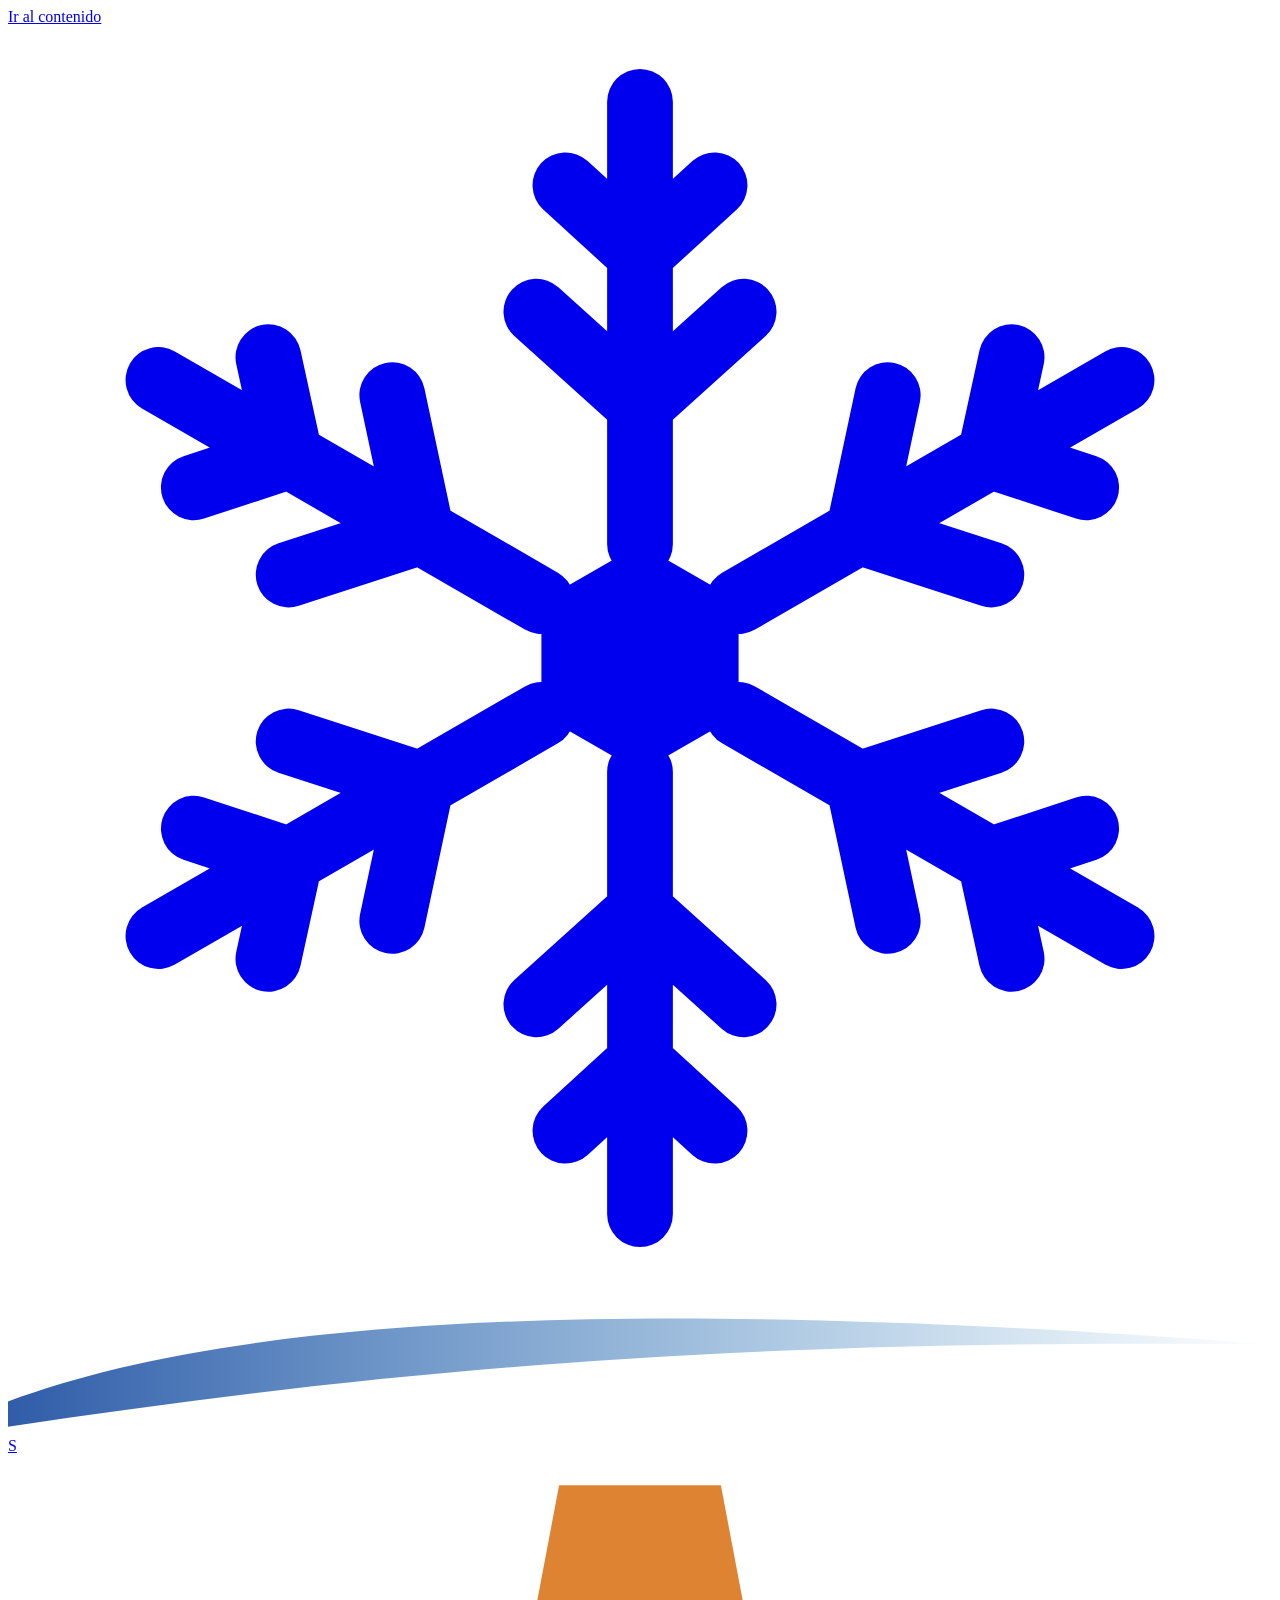
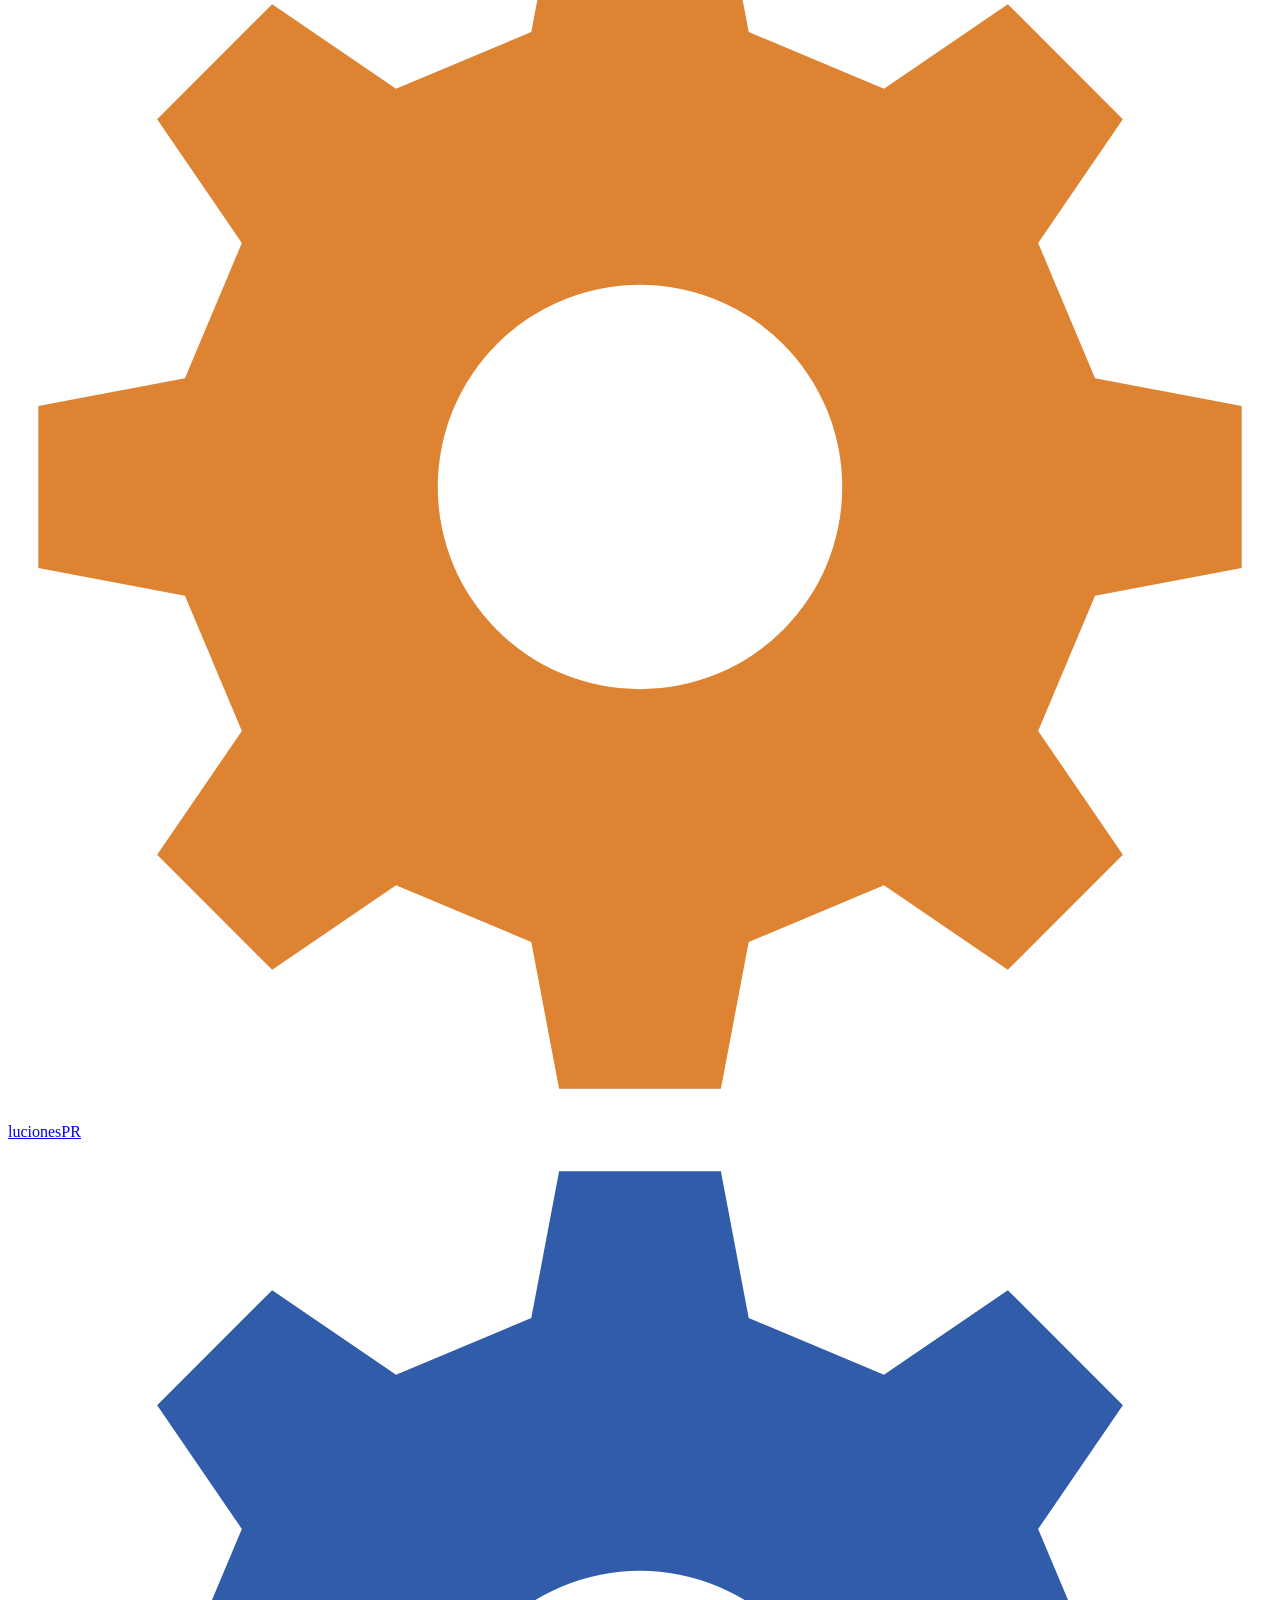
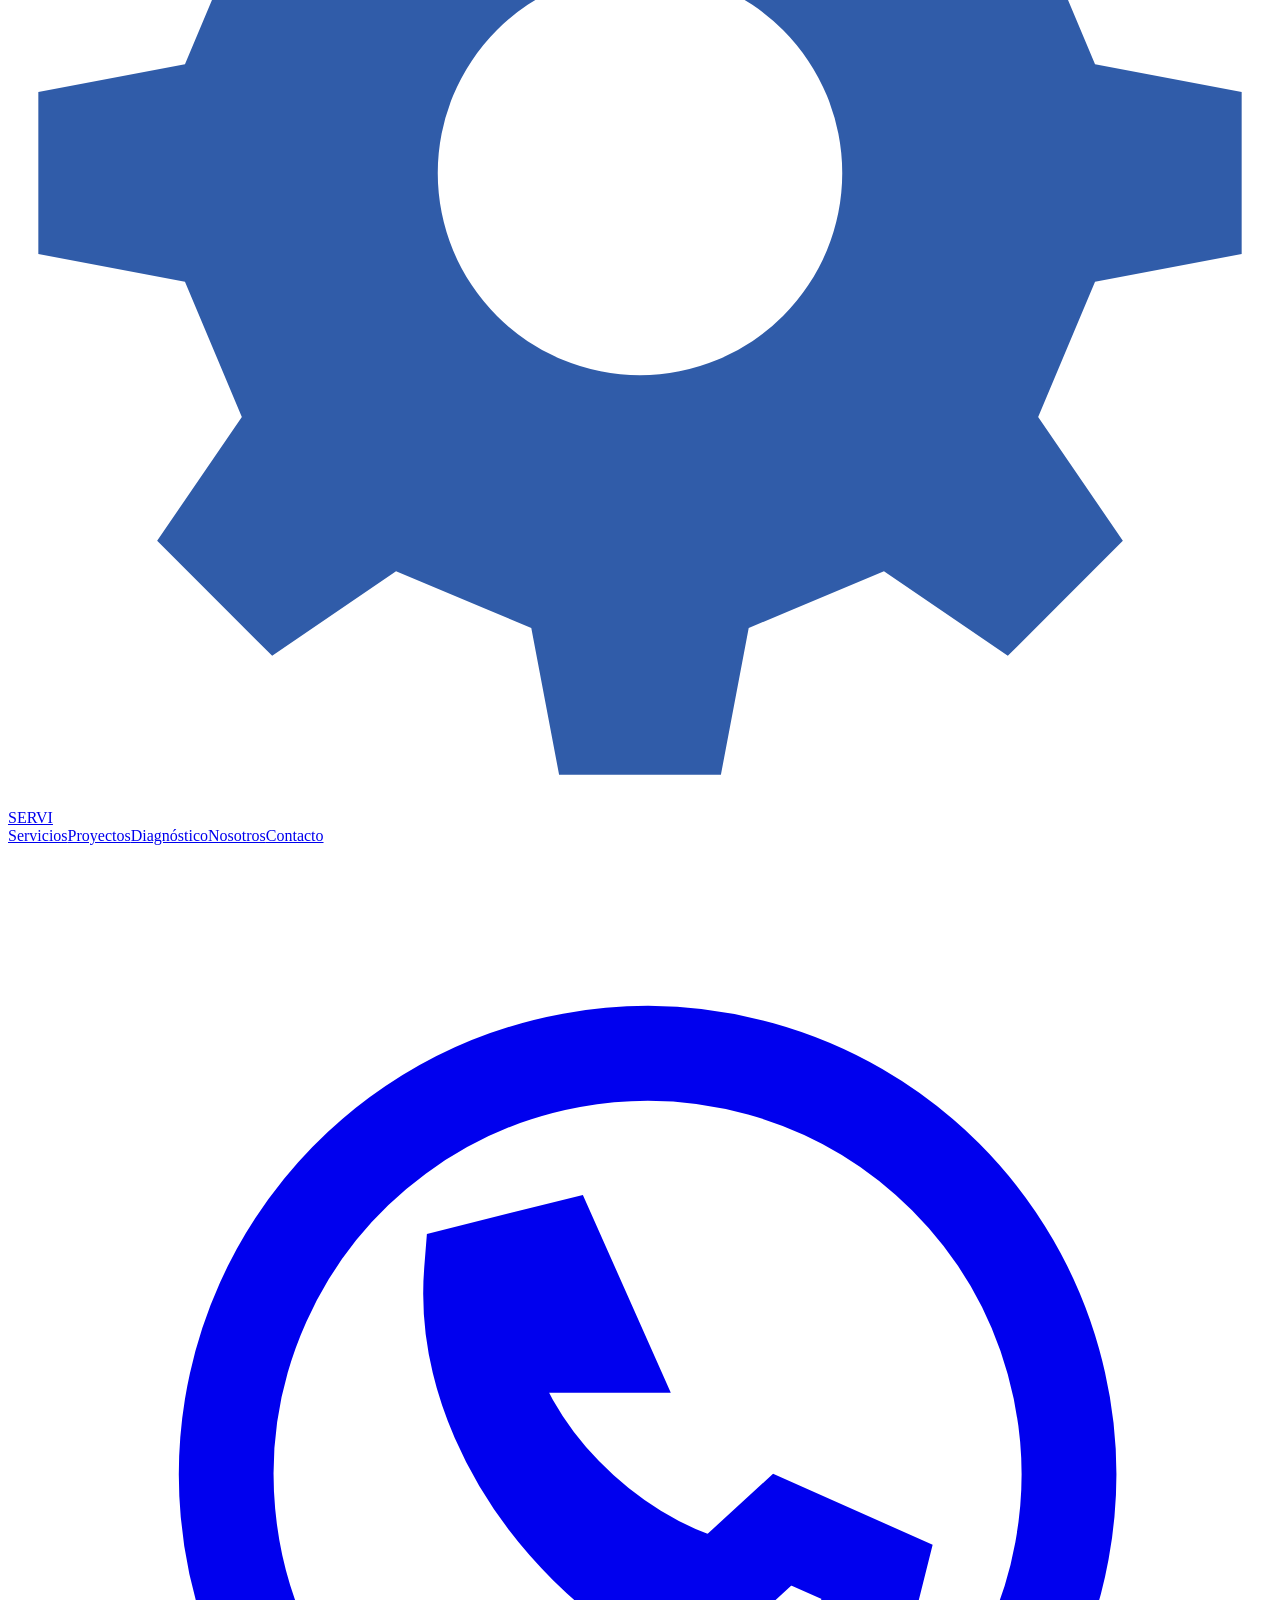
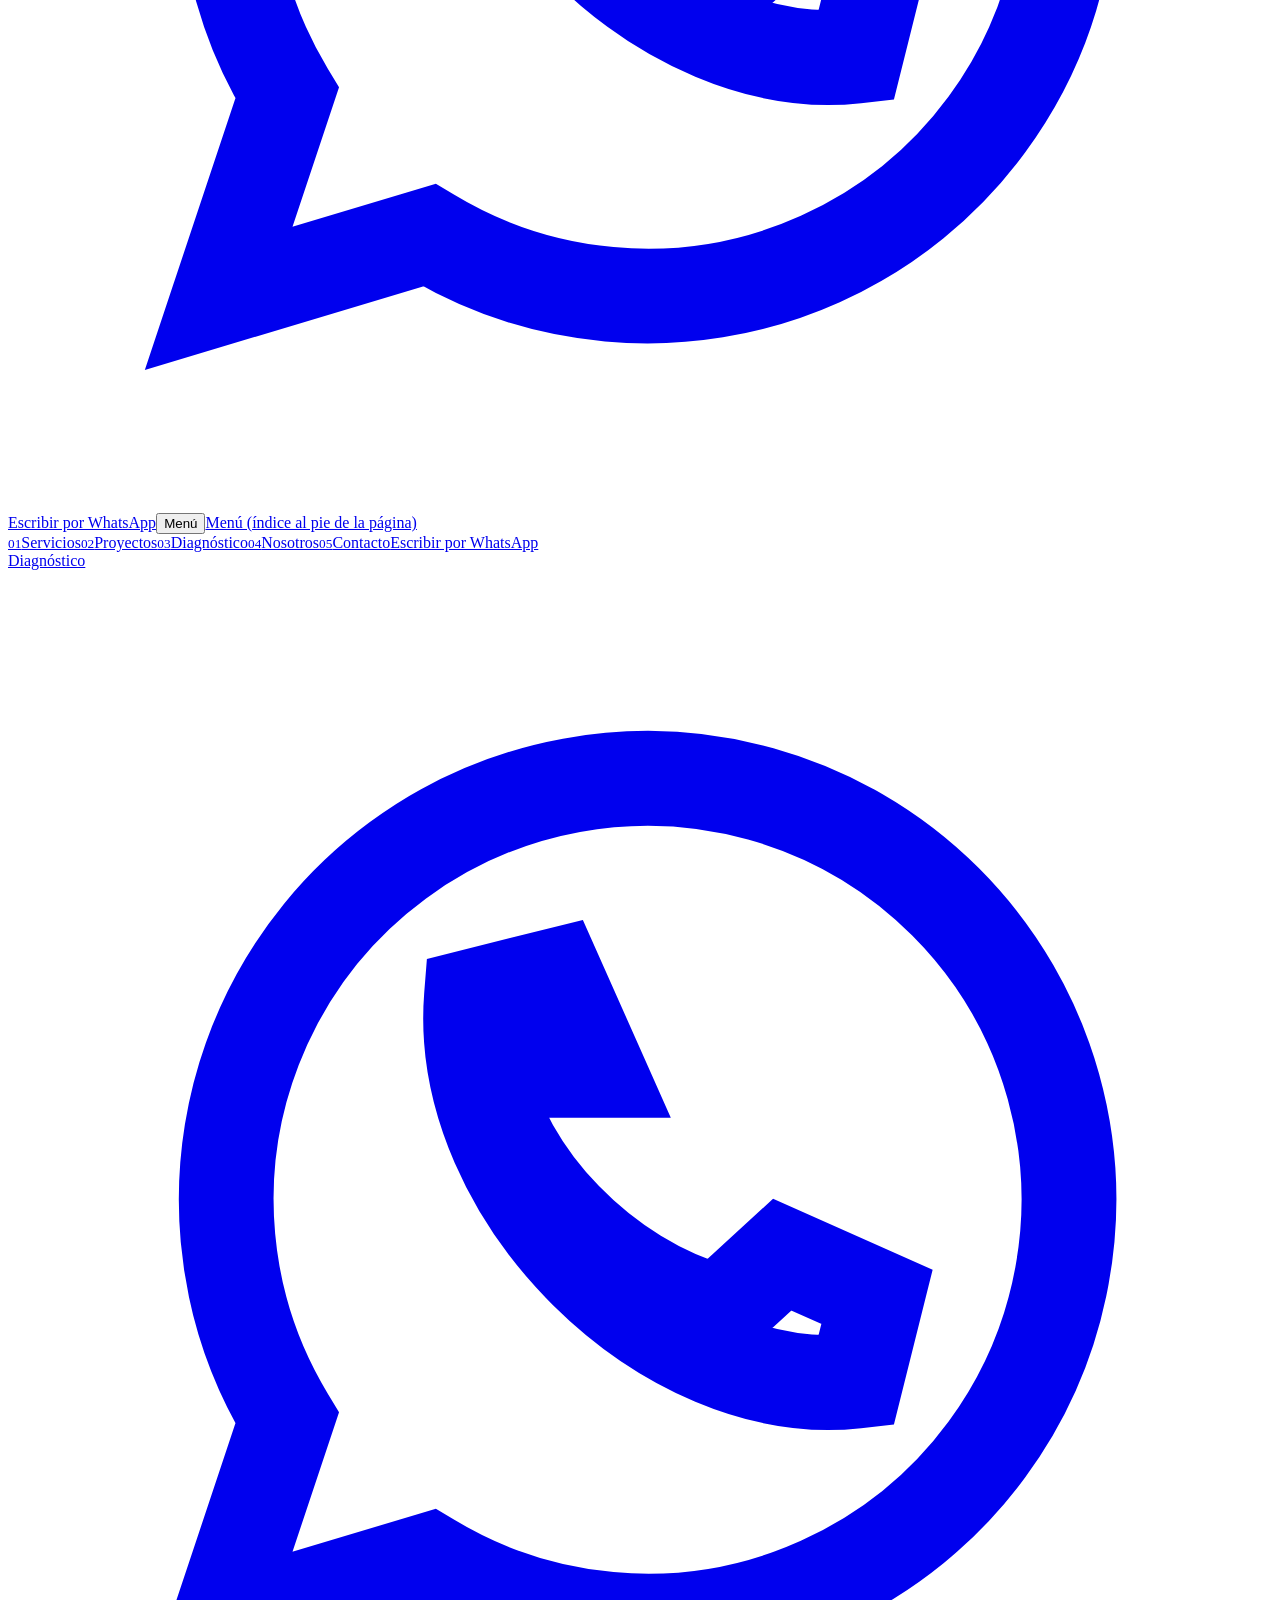
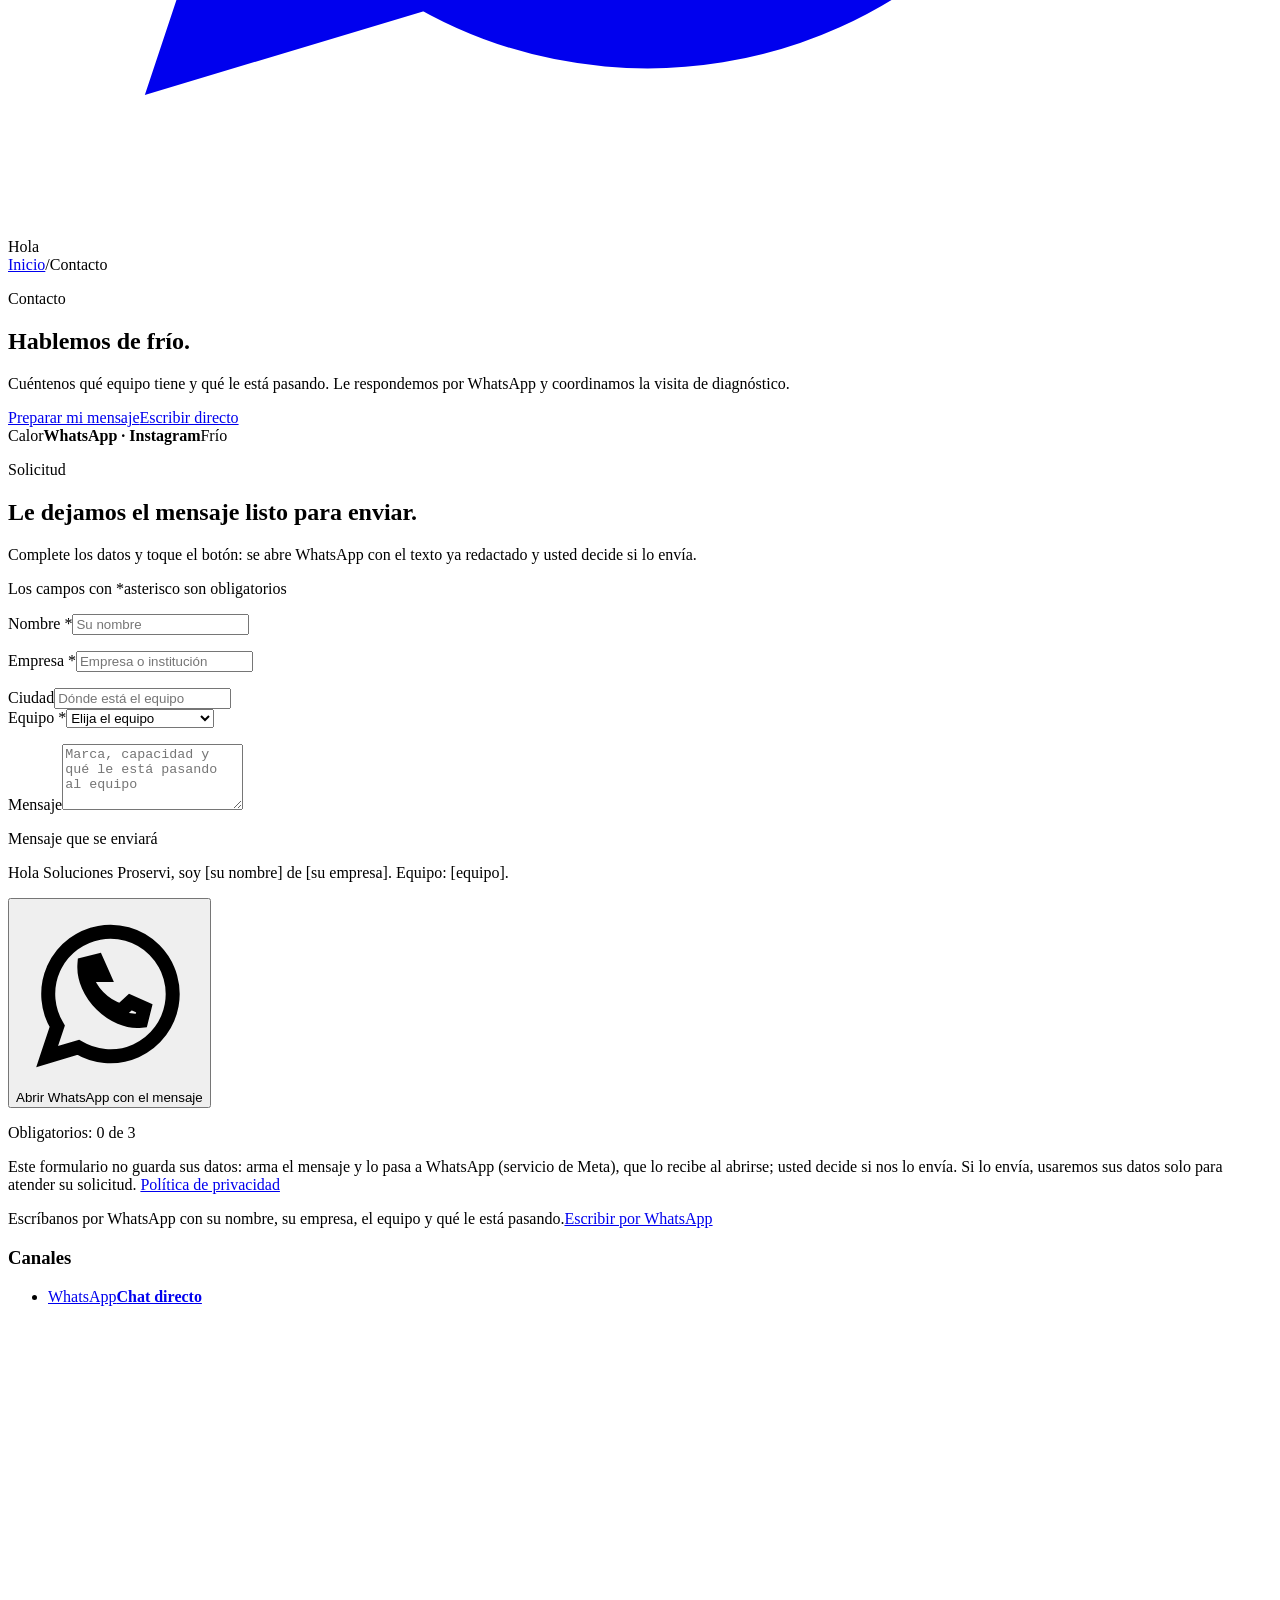
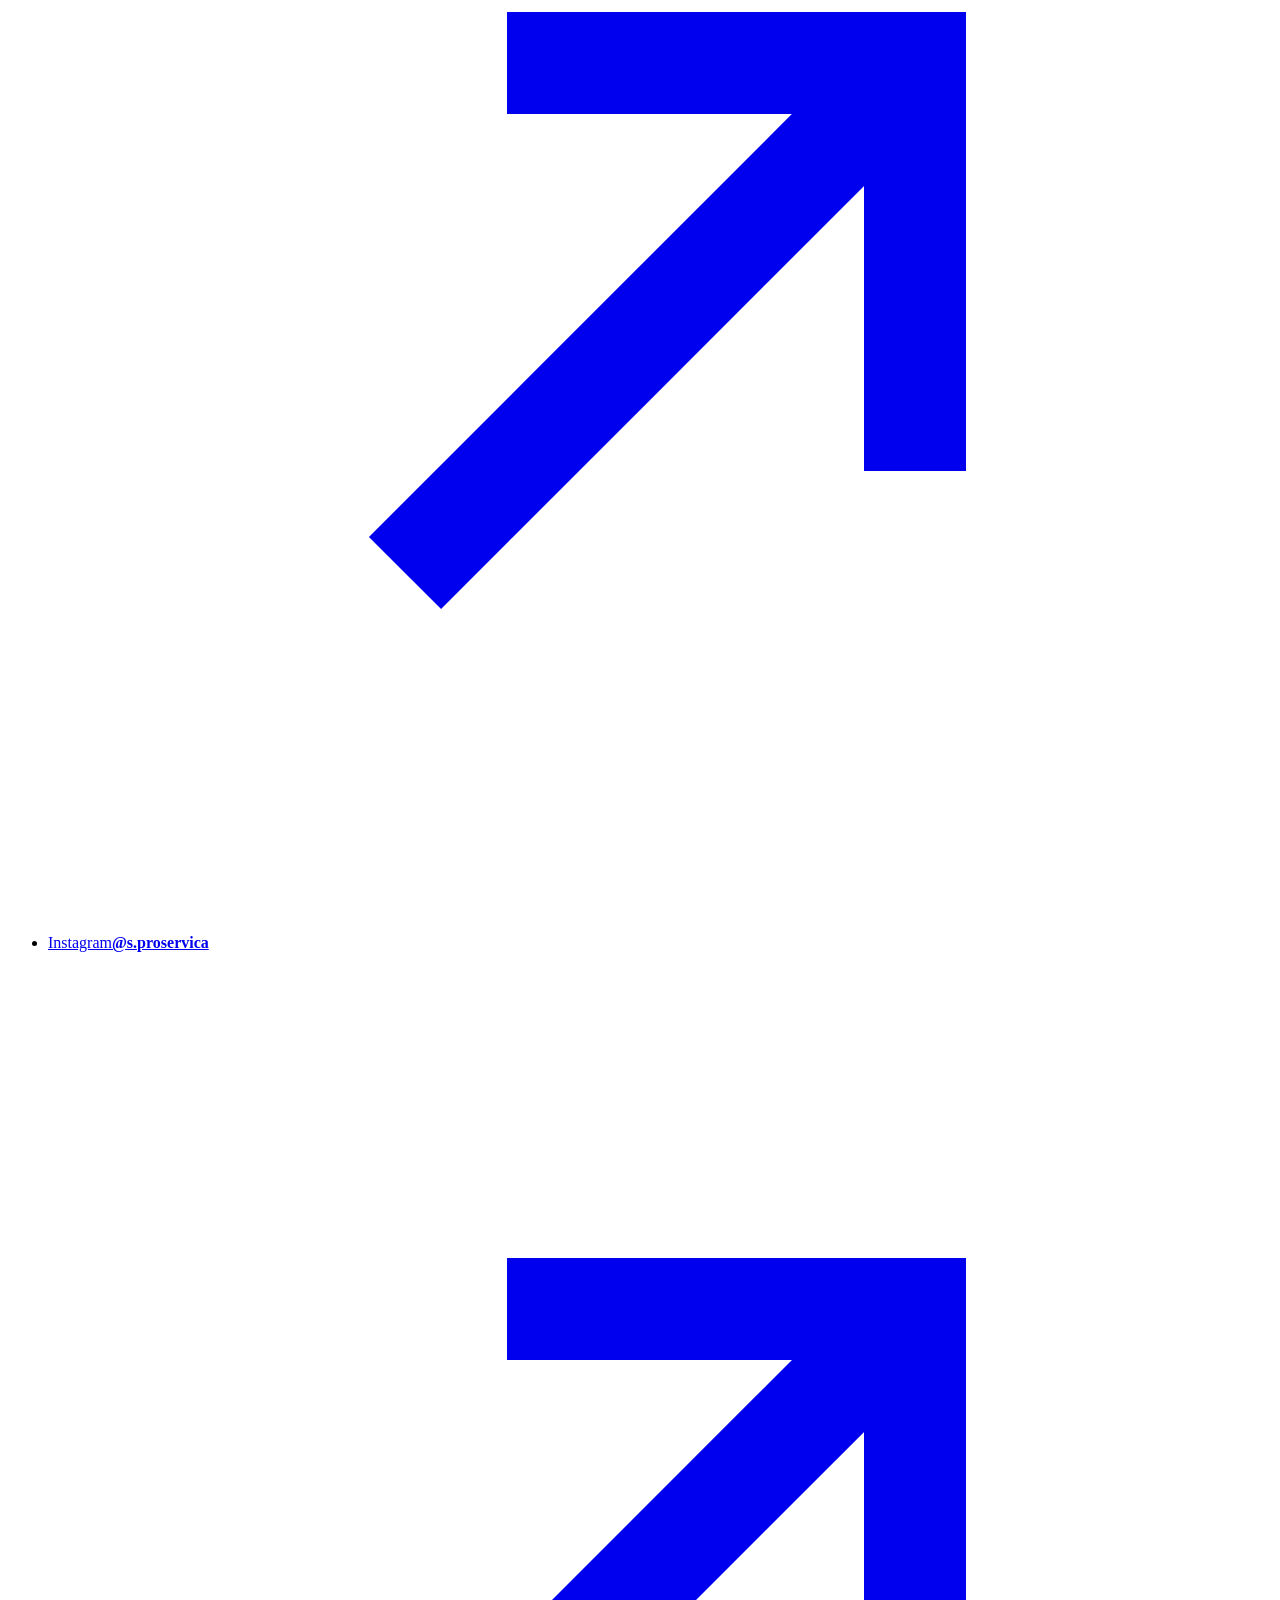
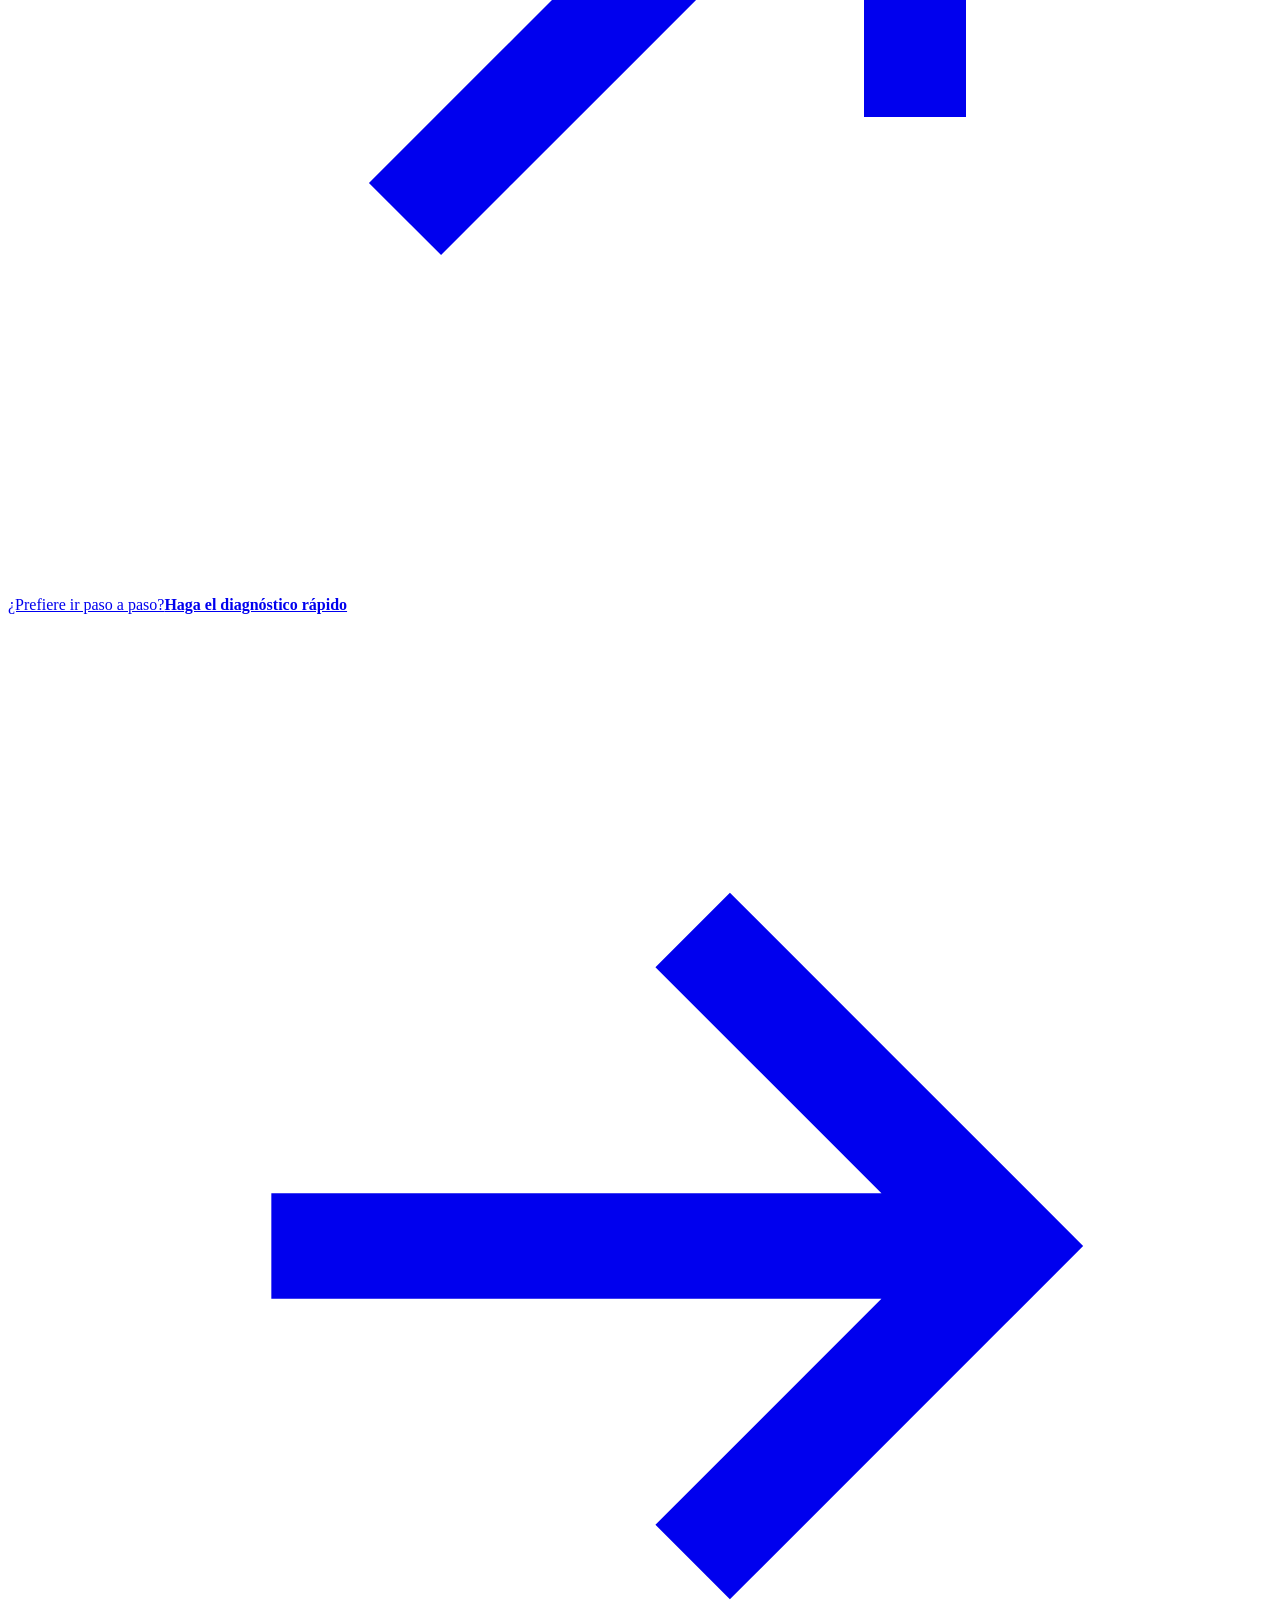
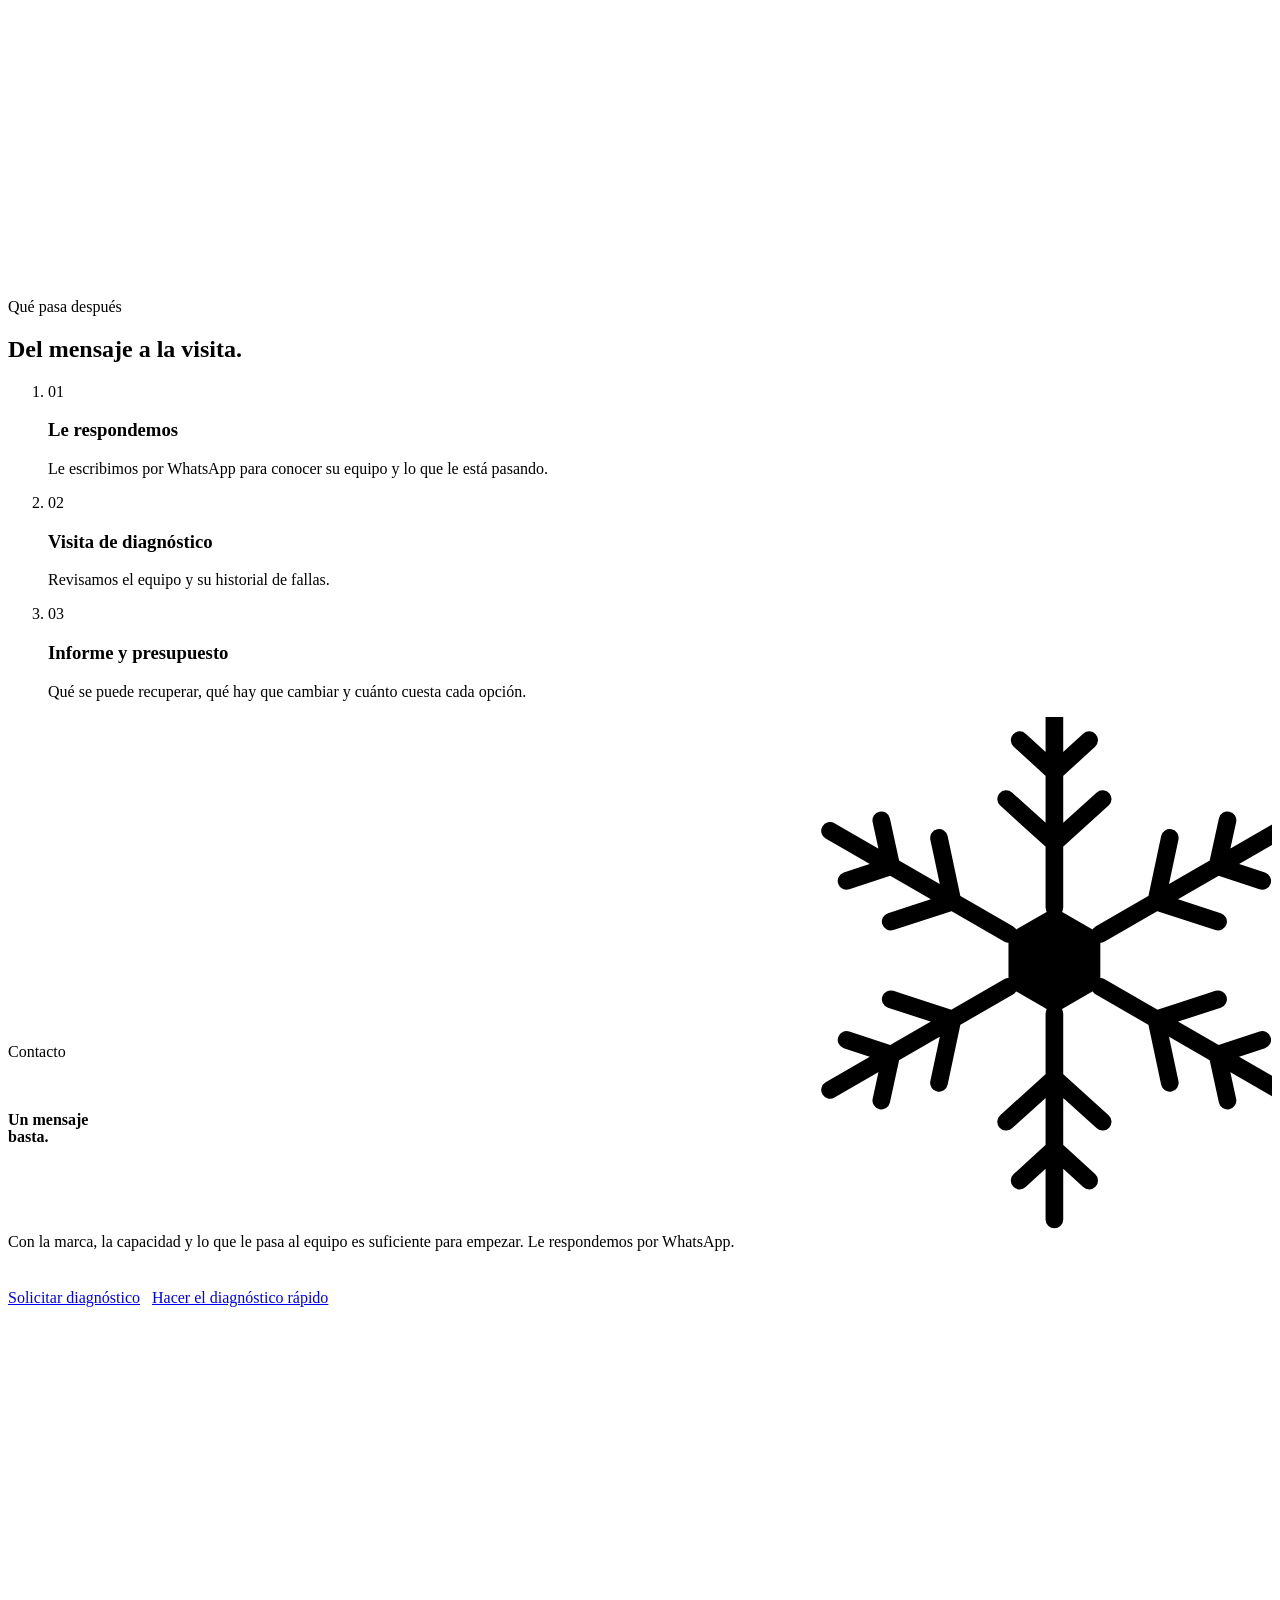
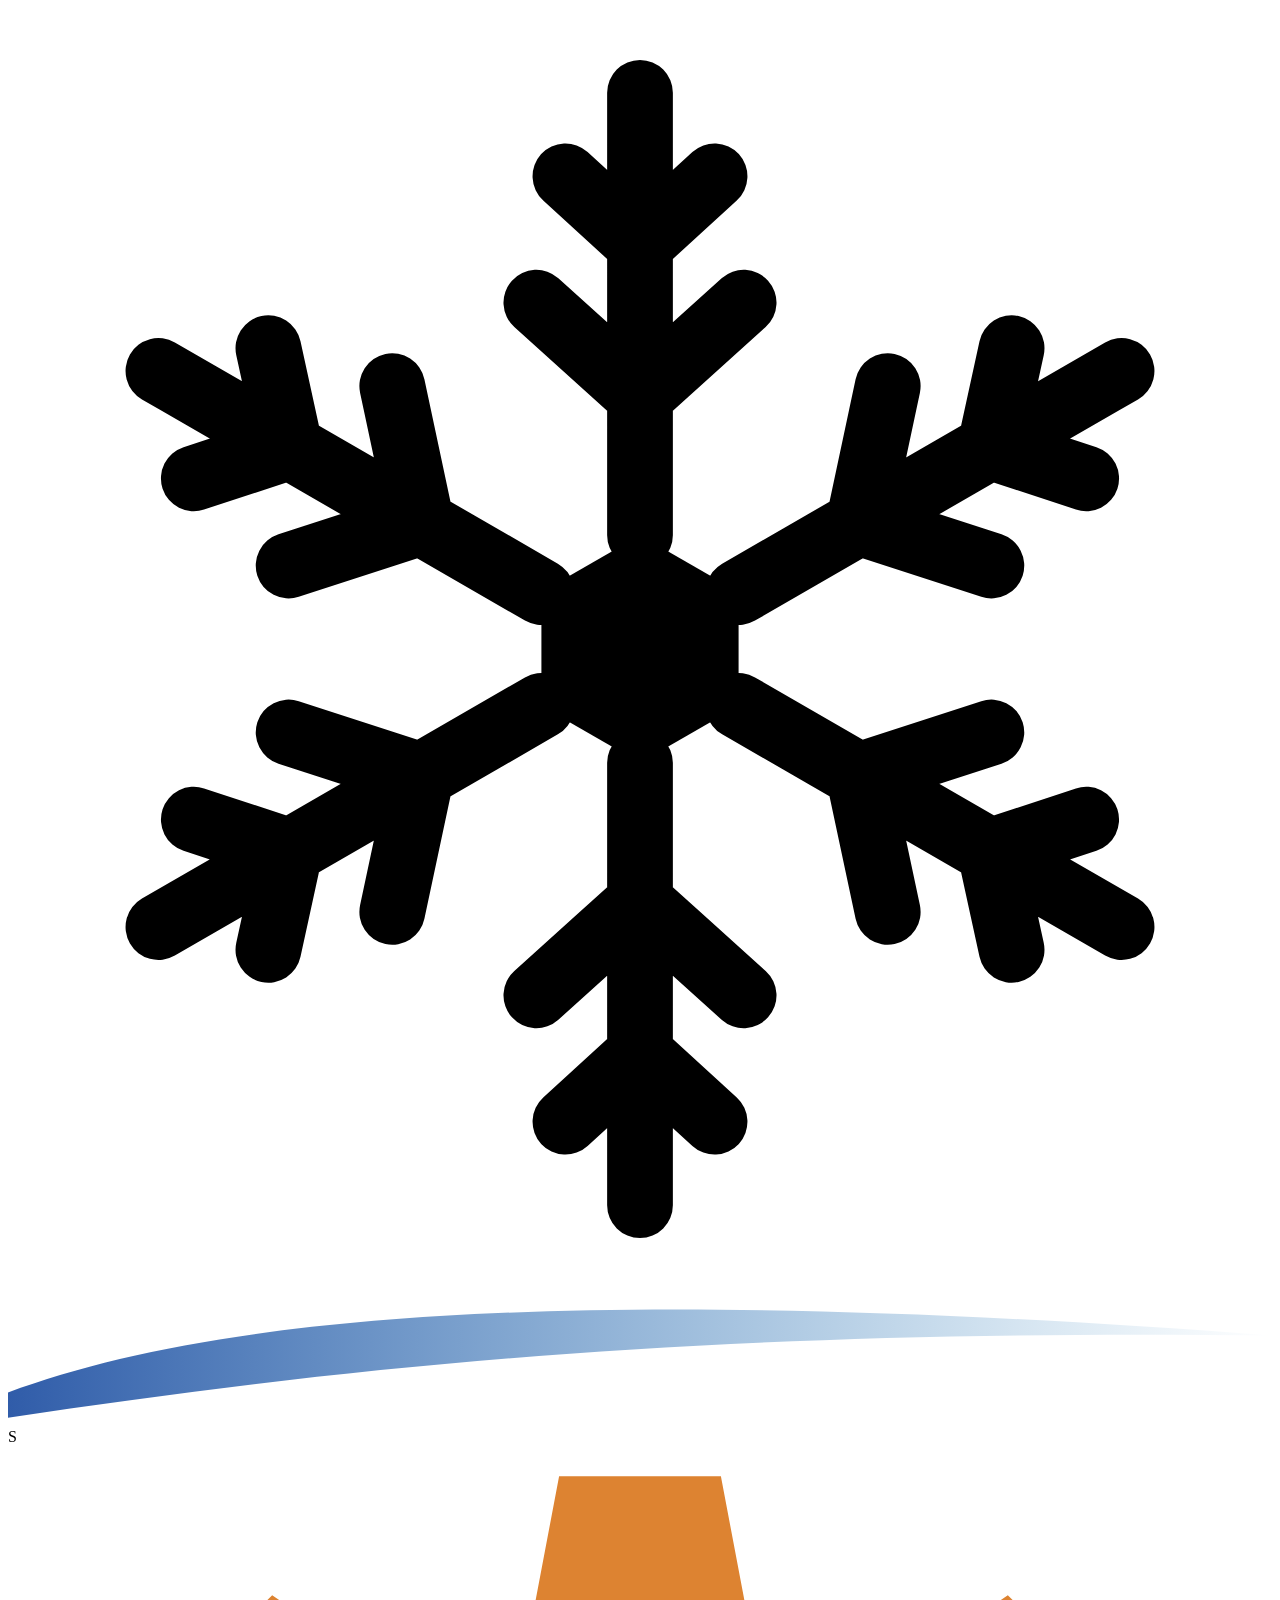
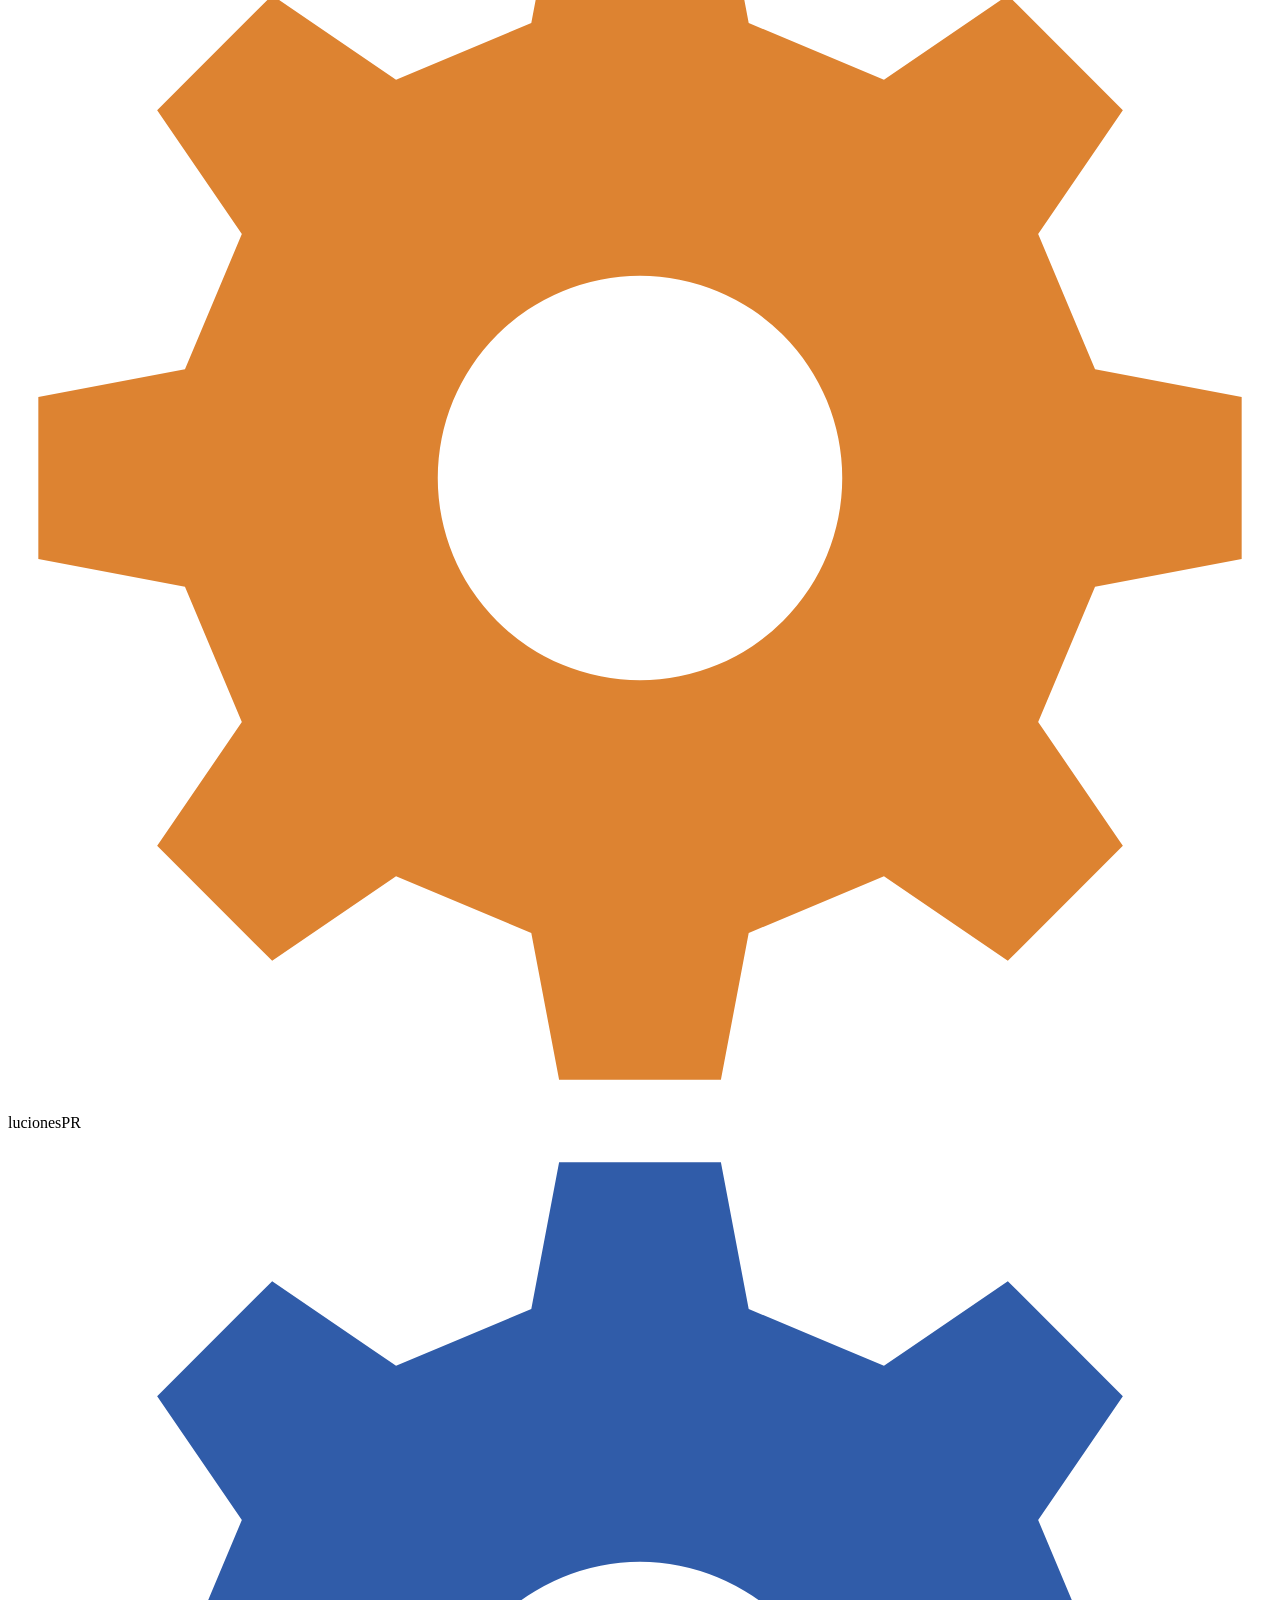
==== commit 36042e9c: "Build de 7fc5907 · vista previa (noindex)" ====
--- a/contacto/index.html
+++ b/contacto/index.html
@@ -1,3 +1,60 @@
-<!DOCTYPE html><html lang="es"><head><meta charset="utf-8"><meta name="viewport" content="width=device-width, initial-scale=1, viewport-fit=cover"><title>Contacto · Soluciones Proservi</title><meta name="description" content="Escríbanos por WhatsApp o Instagram. Cuéntenos qué equipo tiene y qué le está pasando, y coordinamos la visita de diagnóstico."><meta name="robots" content="noindex, nofollow"><meta name="theme-color" content="#f5f8fb"><link rel="icon" href="/proservi-vista-previa/favicon.svg" type="image/svg+xml"><link rel="preload" href="/proservi-vista-previa/_astro/big-shoulders-display-latin-wght-normal.Bn_gnr7w.woff2" as="font" type="font/woff2" crossorigin><link rel="preload" href="/proservi-vista-previa/_astro/instrument-sans-latin-wght-normal.BbzFLZTg.woff2" as="font" type="font/woff2" crossorigin><meta property="og:title" content="Contacto · Soluciones Proservi"><meta property="og:description" content="Escríbanos por WhatsApp o Instagram. Cuéntenos qué equipo tiene y qué le está pasando, y coordinamos la visita de diagnóstico."><meta property="og:type" content="website"><meta property="og:locale" content="es_VE"><meta property="og:url" content="https://diestorn03.github.io/proservi-vista-previa/contacto/"><meta property="og:image" content="https://diestorn03.github.io/proservi-vista-previa/og.jpg"><meta property="og:image:width" content="1200"><meta property="og:image:height" content="630"><meta property="og:image:alt" content="Soluciones Proservi: recuperamos y mantenemos chillers industriales de todas las marcas"><meta name="twitter:card" content="summary_large_image"><script type="application/ld+json">{"@context":"https://schema.org","@type":"HVACBusiness","name":"Soluciones Proservi","description":"Mantenimiento, reparación y puesta en marcha de chillers York, Carrier y Trane, UMAs, refrigeración industrial y reconstrucción de compresores.","url":"https://diestorn03.github.io/proservi-vista-previa/","address":{"@type":"PostalAddress","addressCountry":"VE"},"areaServed":{"@type":"Country","name":"Venezuela"},"sameAs":["https://www.instagram.com/s.proservica/"],"image":"https://diestorn03.github.io/proservi-vista-previa/og.jpg"}</script><link rel="stylesheet" href="/proservi-vista-previa/_astro/Layout.DTP20Fhm.css"><style>.ph[data-astro-cid-75ysl5lo]{isolation:isolate;background:var(--paper);color:var(--ink);position:relative;overflow:hidden}.ph[data-astro-cid-75ysl5lo]:before{content:"";z-index:-1;background:radial-gradient(55% 80% at 88% 20%, color-mix(in srgb, var(--c) 20%, transparent), transparent 70%), radial-gradient(40% 60% at 6% 100%, color-mix(in srgb, var(--c) 10%, transparent), transparent 70%);position:absolute;inset:0}.ph--dark[data-astro-cid-75ysl5lo]{background:var(--night);color:var(--white)}.ph--dark[data-astro-cid-75ysl5lo]:before{background:radial-gradient(55% 80% at 88% 20%, color-mix(in srgb, var(--c) 34%, transparent), transparent 70%), radial-gradient(40% 60% at 6% 100%, color-mix(in srgb, var(--c) 16%, transparent), transparent 70%)}.ph__inner[data-astro-cid-75ysl5lo]{padding-block:calc(var(--header) + clamp(24px, 7vh - 16px, 80px)) clamp(36px, 6vh, 64px);justify-items:start;gap:20px;display:grid;position:relative}.ph__crumbs[data-astro-cid-75ysl5lo]{color:var(--ink-2);flex-wrap:wrap;gap:8px;font-size:.66rem;display:flex}.ph__crumbs[data-astro-cid-75ysl5lo] a[data-astro-cid-75ysl5lo]{text-decoration:underline;text-decoration-color:color-mix(in srgb, currentColor 35%, transparent);text-underline-offset:3px;margin-block:-14px;padding-block:14px;display:inline-block}.ph__crumbs[data-astro-cid-75ysl5lo] a[data-astro-cid-75ysl5lo]:hover{color:var(--c-ink)}.ph__title[data-astro-cid-75ysl5lo]{font-size:min(var(--s4), 14vw, 13svh);overflow-wrap:break-word;max-width:15ch}.ph__title[data-astro-cid-75ysl5lo]>div{margin-top:-.18em;padding-top:.18em}.ph__title[data-astro-cid-75ysl5lo] span[data-astro-cid-75ysl5lo]{color:var(--c-ink);margin-top:-.1em;padding-top:.1em;display:block}.ph__lead[data-astro-cid-75ysl5lo]{max-width:58ch}.ph__extra[data-astro-cid-75ysl5lo]{flex-wrap:wrap;gap:12px;margin-top:6px;display:flex}.ph__temp[data-astro-cid-75ysl5lo]{gap:10px;width:min(100%,520px);margin-top:clamp(8px,3vh,28px);display:grid}.ph__bar[data-astro-cid-75ysl5lo]{background:var(--thermal);border-radius:6px;height:6px;position:relative}.ph__bar[data-astro-cid-75ysl5lo] i[data-astro-cid-75ysl5lo]{top:50%;left:calc(var(--pos) * 1%);background:var(--white);width:16px;height:16px;box-shadow:0 0 0 3px var(--c), 0 4px 10px #0003;border-radius:50%;margin:-8px 0 0 -8px;position:absolute}.ph__scale[data-astro-cid-75ysl5lo]{color:var(--ink-2);justify-content:space-between;gap:12px;font-size:.6rem;display:flex}.ph__scale[data-astro-cid-75ysl5lo] b[data-astro-cid-75ysl5lo]{color:var(--c-ink);text-align:center;font-weight:500}.ph__bleed[data-astro-cid-75ysl5lo]{z-index:-1;font-family:var(--f-display);font-weight:900;font-size:min(clamp(9rem, 4rem + 22vw, 26rem), 88vw / var(--n,1));text-transform:uppercase;color:#0000;-webkit-text-stroke:2px color-mix(in srgb, var(--c) 40%, transparent);pointer-events:none;user-select:none;white-space:nowrap;line-height:.8;position:absolute;bottom:-.16em;right:-.04em}.ph--dark[data-astro-cid-75ysl5lo] .ph__crumbs[data-astro-cid-75ysl5lo],.ph--dark[data-astro-cid-75ysl5lo] .ph__scale[data-astro-cid-75ysl5lo],.ph--dark[data-astro-cid-75ysl5lo] .tag{color:#a9b9cc}.ph--dark[data-astro-cid-75ysl5lo] .ph__lead[data-astro-cid-75ysl5lo]{color:#c9d6e6}.ph--dark[data-astro-cid-75ysl5lo] .ph__title[data-astro-cid-75ysl5lo] span[data-astro-cid-75ysl5lo],.ph--dark[data-astro-cid-75ysl5lo] .ph__scale[data-astro-cid-75ysl5lo] b[data-astro-cid-75ysl5lo],.ph--dark[data-astro-cid-75ysl5lo] .ph__crumbs[data-astro-cid-75ysl5lo] a[data-astro-cid-75ysl5lo]:hover{color:var(--c-night)}.ph--dark[data-astro-cid-75ysl5lo] .ph__bar[data-astro-cid-75ysl5lo] i[data-astro-cid-75ysl5lo]{background:var(--night)}@media (width<=899px){.ph__bleed[data-astro-cid-75ysl5lo]{font-size:42vw;bottom:-.1em}.ph__crumbs[data-astro-cid-75ysl5lo],.ph__scale[data-astro-cid-75ysl5lo]{font-size:.72rem}}
-.ci[data-astro-cid-qreezy6w]{background:var(--night)}.ci--from-light[data-astro-cid-qreezy6w]{background:var(--white)}.ci__iris[data-astro-cid-qreezy6w]{background:radial-gradient(70% 70% at 80% 30%, #2e84be33, transparent 70%), var(--paper);clip-path:circle(150% at 82% 30%);align-items:center;min-height:100svh;display:grid;position:relative;overflow:hidden}.ci__flake[data-astro-cid-qreezy6w]{width:46vw;color:color-mix(in srgb, var(--sky) 28%, transparent);animation:80s linear infinite ci-spin;position:absolute;top:-4vw;right:-6vw}@keyframes ci-spin{to{rotate:360deg}}.ci__inner[data-astro-cid-qreezy6w]{gap:22px;padding-block:14vh;display:grid;position:relative}.ci__inner[data-astro-cid-qreezy6w] h2[data-astro-cid-qreezy6w]{font-size:var(--s4);max-width:13ch;line-height:1.06}.ci__inner[data-astro-cid-qreezy6w] h2[data-astro-cid-qreezy6w] span[data-astro-cid-qreezy6w]{color:#0000;-webkit-background-clip:text;background-clip:text;background-image:var(--cold);padding-top:.1em;display:block}.ci__cta[data-astro-cid-qreezy6w]{flex-wrap:wrap;gap:12px;display:flex}
-</style><link rel="stylesheet" href="/proservi-vista-previa/_astro/contacto.BayckwEz.css"></head><body><a class="skip" href="#main">Ir al contenido</a><header class="hd" data-hd data-astro-cid-nen7h5rs><div class="hd__bar wrap" data-astro-cid-nen7h5rs><a href="/proservi-vista-previa/" class="hd__logo" aria-label="Soluciones Proservi: inicio" data-astro-cid-nen7h5rs><span class="logo logo--header logo--spin" role="img" aria-label="Soluciones Proservi, HVAC&R" data-astro-cid-f7espo7c><span class="logo__flakebox" aria-hidden="true" data-astro-cid-f7espo7c><svg class="logo__flake" viewBox="0 0 100 100" data-astro-cid-f7espo7c><g fill="none" stroke="currentColor" stroke-width="5.2" stroke-linecap="round" stroke-linejoin="round" data-astro-cid-f7espo7c><path d="M50 41L50 6M50 30l-8.2-7.4M50 30l8.2-7.4M50 18l-5.9-5.4M50 18l5.9-5.4" data-astro-cid-f7espo7c></path><path d="M57.8 45.5L88.1 28M67.3 40l2.3-10.8M67.3 40l10.5 3.4M77.7 34l1.7-7.8M77.7 34l7.6 2.5" data-astro-cid-f7espo7c></path><path d="M57.8 54.5L88.1 72M67.3 60l10.5-3.4M67.3 60l2.3 10.8M77.7 66l7.6-2.5M77.7 66l1.7 7.8" data-astro-cid-f7espo7c></path><path d="M50 59L50 94M50 70l8.2 7.4M50 70l-8.2 7.4M50 82l5.9 5.4M50 82l-5.9 5.4" data-astro-cid-f7espo7c></path><path d="M42.2 54.5L11.9 72M32.7 60l-2.3 10.8M32.7 60l-10.5-3.4M22.3 66l-1.7 7.8M22.3 66l-7.6-2.5" data-astro-cid-f7espo7c></path><path d="M42.2 45.5L11.9 28M32.7 40l-10.5 3.4M32.7 40l-2.3-10.8M22.3 34l-7.6 2.5M22.3 34l-1.7-7.8" data-astro-cid-f7espo7c></path></g><polygon points="50,41 57.8,45.5 57.8,54.5 50,59 42.2,54.5 42.2,45.5" fill="currentColor" data-astro-cid-f7espo7c></polygon></svg><svg class="logo__trail" viewBox="0 0 400 44" preserveAspectRatio="none" data-astro-cid-f7espo7c><defs data-astro-cid-f7espo7c><linearGradient id="logo-trail-header" x1="0" x2="1" data-astro-cid-f7espo7c><stop offset="0" stop-color="#305ca9" data-astro-cid-f7espo7c></stop><stop offset="1" stop-color="#2e84be" stop-opacity="0" data-astro-cid-f7espo7c></stop></linearGradient></defs><path d="M0 34C70 8 190 0 400 16C230 14 120 24 0 42Z" fill="url(#logo-trail-header)" data-astro-cid-f7espo7c></path></svg></span><span class="logo__words" aria-hidden="true" data-astro-cid-f7espo7c><span class="logo__sol" data-astro-cid-f7espo7c>S<svg class="logo__gear" viewBox="0 0 100 100" data-astro-cid-f7espo7c><path d="M41.4 14L43.6 2.4L56.4 2.4L58.6 14L69.3 18.5L79.1 11.8L88.2 20.9L81.5 30.7L86 41.4L97.6 43.6L97.6 56.4L86 58.6L81.5 69.3L88.2 79.1L79.1 88.2L69.3 81.5L58.6 86L56.4 97.6L43.6 97.6L41.4 86L30.7 81.5L20.9 88.2L11.8 79.1L18.5 69.3L14 58.6L2.4 56.4L2.4 43.6L14 41.4L18.5 30.7L11.8 20.9L20.9 11.8L30.7 18.5Z M66 50A16 16 0 1 0 34 50A16 16 0 1 0 66 50Z" fill="#dd8331" fill-rule="evenodd" data-astro-cid-f7espo7c></path></svg>luciones</span><span class="logo__pro" data-astro-cid-f7espo7c>PR<svg class="logo__gear" viewBox="0 0 100 100" data-astro-cid-f7espo7c><path d="M41.4 14L43.6 2.4L56.4 2.4L58.6 14L69.3 18.5L79.1 11.8L88.2 20.9L81.5 30.7L86 41.4L97.6 43.6L97.6 56.4L86 58.6L81.5 69.3L88.2 79.1L79.1 88.2L69.3 81.5L58.6 86L56.4 97.6L43.6 97.6L41.4 86L30.7 81.5L20.9 88.2L11.8 79.1L18.5 69.3L14 58.6L2.4 56.4L2.4 43.6L14 41.4L18.5 30.7L11.8 20.9L20.9 11.8L30.7 18.5Z M66 50A16 16 0 1 0 34 50A16 16 0 1 0 66 50Z" fill="#305ca9" fill-rule="evenodd" data-astro-cid-f7espo7c></path></svg>SERVI</span></span></span></a><nav class="hd__nav" aria-label="Principal" data-astro-cid-nen7h5rs><a href="/proservi-vista-previa/servicios/" data-astro-cid-nen7h5rs>Servicios</a><a href="/proservi-vista-previa/proyectos/" data-astro-cid-nen7h5rs>Proyectos</a><a href="/proservi-vista-previa/diagnostico/" data-astro-cid-nen7h5rs>Diagnóstico</a><a href="/proservi-vista-previa/nosotros/" data-astro-cid-nen7h5rs>Nosotros</a><a href="/proservi-vista-previa/contacto/" aria-current="page" data-astro-cid-nen7h5rs>Contacto</a></nav><a class="btn hd__cta" href="https://wa.me/?text=Hola%20Soluciones%20Proservi%2C%20vi%20su%20web%20y%20quiero%20un%20diagn%C3%B3stico%20para%20mi%20equipo." target="_blank" rel="noopener" data-astro-cid-nen7h5rs><svg viewBox="0 0 24 24" fill="none" stroke="currentColor" stroke-width="1.8" aria-hidden="true" data-astro-cid-nen7h5rs><path d="M4 20l1.3-3.9A8 8 0 1 1 8 18.8L4 20Z" data-astro-cid-nen7h5rs></path><path d="M9 9.5c.4 2 2.3 4 4.5 4.6l1.2-1.1 1.8.8-.4 1.6c-3.6.4-7.6-3.5-7.3-7.3l1.6-.4.8 1.8L9 9.5Z" data-astro-cid-nen7h5rs></path></svg><span data-astro-cid-nen7h5rs>Escribir por WhatsApp</span></a><button class="hd__burger" type="button" aria-expanded="false" aria-controls="hd-panel" data-burger data-astro-cid-nen7h5rs><span data-astro-cid-nen7h5rs></span><span data-astro-cid-nen7h5rs></span><span class="sr-only" data-astro-cid-nen7h5rs>Menú</span></button><a class="hd__burger" href="#pie" data-astro-cid-nen7h5rs><span data-astro-cid-nen7h5rs></span><span data-astro-cid-nen7h5rs></span><span class="sr-only" data-astro-cid-nen7h5rs>Menú (índice al pie de la página)</span></a></div><div class="hd__temp" aria-hidden="true" data-astro-cid-nen7h5rs><span data-astro-cid-nen7h5rs></span></div><div class="hd__panel" id="hd-panel" data-panel data-astro-cid-nen7h5rs><nav class="wrap" aria-label="Menú móvil" data-astro-cid-nen7h5rs><a href="/proservi-vista-previa/servicios/" style="--i:0" data-astro-cid-nen7h5rs><small class="mono" data-astro-cid-nen7h5rs>01</small>Servicios</a><a href="/proservi-vista-previa/proyectos/" style="--i:1" data-astro-cid-nen7h5rs><small class="mono" data-astro-cid-nen7h5rs>02</small>Proyectos</a><a href="/proservi-vista-previa/diagnostico/" style="--i:2" data-astro-cid-nen7h5rs><small class="mono" data-astro-cid-nen7h5rs>03</small>Diagnóstico</a><a href="/proservi-vista-previa/nosotros/" style="--i:3" data-astro-cid-nen7h5rs><small class="mono" data-astro-cid-nen7h5rs>04</small>Nosotros</a><a href="/proservi-vista-previa/contacto/" style="--i:4" aria-current="page" data-astro-cid-nen7h5rs><small class="mono" data-astro-cid-nen7h5rs>05</small>Contacto</a><a class="btn" href="https://wa.me/?text=Hola%20Soluciones%20Proservi%2C%20vi%20su%20web%20y%20quiero%20un%20diagn%C3%B3stico%20para%20mi%20equipo." target="_blank" rel="noopener" data-astro-cid-nen7h5rs>Escribir por WhatsApp</a></nav></div><nav class="hd__dock" aria-label="Contacto rápido" data-dock data-astro-cid-nen7h5rs><a class="hd__dock-diag" href="/proservi-vista-previa/diagnostico/" data-astro-cid-nen7h5rs><span class="hd__dock-bar" aria-hidden="true" data-astro-cid-nen7h5rs></span>Diagnóstico</a><a class="hd__dock-wa" href="https://wa.me/?text=Hola%20Soluciones%20Proservi%2C%20le%20escribo%20desde%20su%20web.%20Necesito%20ayuda%20con%20mi%20equipo%3A%20" target="_blank" rel="noopener" aria-label="Escribir por WhatsApp" data-astro-cid-nen7h5rs><svg viewBox="0 0 24 24" fill="none" stroke="currentColor" stroke-width="1.8" aria-hidden="true" data-astro-cid-nen7h5rs><path d="M4 20l1.3-3.9A8 8 0 1 1 8 18.8L4 20Z" data-astro-cid-nen7h5rs></path><path d="M9 9.5c.4 2 2.3 4 4.5 4.6l1.2-1.1 1.8.8-.4 1.6c-3.6.4-7.6-3.5-7.3-7.3l1.6-.4.8 1.8L9 9.5Z" data-astro-cid-nen7h5rs></path></svg></a></nav></header><script type="module" src="/proservi-vista-previa/_astro/Header.astro_astro_type_script_index_0_lang.C8I6mzQp.js"></script><main id="main"><section class="ph ph--light" id="top" data-tone="light" aria-labelledby="top-title" style="--c: var(--sky); --c-ink: var(--sky-ink); --c-night: var(--sky); --pos: 76" data-astro-cid-75ysl5lo><span class="ph__bleed" aria-hidden="true" data-ph-bleed style="--n: 4" data-astro-cid-75ysl5lo>Hola</span><div class="wrap ph__inner" data-astro-cid-75ysl5lo><nav class="ph__crumbs mono js-hide" aria-label="Ruta" data-astro-cid-75ysl5lo><a href="/proservi-vista-previa/" data-astro-cid-75ysl5lo>Inicio</a><span aria-hidden="true" data-astro-cid-75ysl5lo>/</span><span aria-current="page" data-astro-cid-75ysl5lo>Contacto</span></nav><p class="tag js-hide" data-astro-cid-75ysl5lo>Contacto</p><h1 id="top-title" class="ph__title js-hide" data-astro-cid-75ysl5lo>Hablemos <span data-astro-cid-75ysl5lo>de frío.</span></h1><p class="lead ph__lead js-hide" data-astro-cid-75ysl5lo>Cuéntenos qué equipo tiene y qué le está pasando. Le respondemos por WhatsApp y coordinamos la visita de diagnóstico.</p><div class="ph__extra js-hide" data-astro-cid-75ysl5lo><a class="btn" href="#solicitud" data-astro-cid-kphbpcdu>Preparar mi mensaje</a><a class="btn btn--line" href="https://wa.me/?text=Hola%20Soluciones%20Proservi%2C%20vi%20la%20p%C3%A1gina%20de%20contacto%20de%20su%20web.%20Quiero%20hablar%20de%20mi%20equipo%3A%20" target="_blank" rel="noopener" data-astro-cid-kphbpcdu>Escribir directo</a></div><div class="ph__temp js-hide" aria-hidden="true" data-astro-cid-75ysl5lo><span class="ph__bar" data-astro-cid-75ysl5lo><i data-ph-mark data-astro-cid-75ysl5lo></i></span><span class="ph__scale mono" data-astro-cid-75ysl5lo><span data-astro-cid-75ysl5lo>Calor</span><b data-astro-cid-75ysl5lo>WhatsApp · Instagram</b><span data-astro-cid-75ysl5lo>Frío</span></span></div></div></section><script type="module" src="/proservi-vista-previa/_astro/PageHero.astro_astro_type_script_index_0_lang.DlGMhjrz.js"></script><section class="ct" id="solicitud" data-tone="dark" aria-labelledby="ct-title" data-astro-cid-kphbpcdu><div class="wrap ct__grid" data-astro-cid-kphbpcdu><header class="ct__head" data-astro-cid-kphbpcdu><p class="tag" data-astro-cid-kphbpcdu>Solicitud</p><h2 id="ct-title" data-astro-cid-kphbpcdu>Le dejamos el mensaje <span data-astro-cid-kphbpcdu>listo para enviar.</span></h2><p class="ct__lead" data-astro-cid-kphbpcdu>Complete los datos y toque el botón: se abre WhatsApp con el texto ya redactado y usted decide si lo envía.</p></header><form class="ct__form" novalidate data-ct-form data-filled="0" data-dock-hide aria-labelledby="ct-title" data-astro-cid-kphbpcdu><div class="ct__thermo" aria-hidden="true" data-astro-cid-kphbpcdu><span class="ct__led" data-astro-cid-kphbpcdu></span><span class="ct__tube" data-astro-cid-kphbpcdu><span class="ct__fill" data-astro-cid-kphbpcdu></span><i data-astro-cid-kphbpcdu></i><i data-astro-cid-kphbpcdu></i></span><span class="ct__bulb" data-astro-cid-kphbpcdu></span></div><div class="ct__fields" data-astro-cid-kphbpcdu><p class="ct__req mono" data-astro-cid-kphbpcdu>Los campos con <span aria-hidden="true" data-astro-cid-kphbpcdu>*</span><span class="sr-only" data-astro-cid-kphbpcdu>asterisco</span> son obligatorios</p><div class="ct__row" data-astro-cid-kphbpcdu><div class="ct__field" data-astro-cid-kphbpcdu><label for="ct-nombre" data-astro-cid-kphbpcdu>Nombre<span class="ct__ast" aria-hidden="true" data-astro-cid-kphbpcdu> *</span></label><input id="ct-nombre" name="nombre" type="text" autocomplete="name" placeholder="Su nombre" required aria-describedby="ct-nombre-err" data-astro-cid-kphbpcdu><p class="ct__err" id="ct-nombre-err" data-err="nombre" data-astro-cid-kphbpcdu></p></div><div class="ct__field" data-astro-cid-kphbpcdu><label for="ct-empresa" data-astro-cid-kphbpcdu>Empresa<span class="ct__ast" aria-hidden="true" data-astro-cid-kphbpcdu> *</span></label><input id="ct-empresa" name="empresa" type="text" autocomplete="organization" placeholder="Empresa o institución" required aria-describedby="ct-empresa-err" data-astro-cid-kphbpcdu><p class="ct__err" id="ct-empresa-err" data-err="empresa" data-astro-cid-kphbpcdu></p></div></div><div class="ct__row" data-astro-cid-kphbpcdu><div class="ct__field" data-astro-cid-kphbpcdu><label for="ct-ciudad" data-astro-cid-kphbpcdu>Ciudad</label><input id="ct-ciudad" name="ciudad" type="text" autocomplete="address-level2" placeholder="Dónde está el equipo" data-astro-cid-kphbpcdu></div><div class="ct__field" data-astro-cid-kphbpcdu><label for="ct-equipo" data-astro-cid-kphbpcdu>Equipo<span class="ct__ast" aria-hidden="true" data-astro-cid-kphbpcdu> *</span></label><select id="ct-equipo" name="equipo" required aria-describedby="ct-equipo-err" data-astro-cid-kphbpcdu><option value="" data-astro-cid-kphbpcdu>Elija el equipo</option><option value="Chiller" data-astro-cid-kphbpcdu>Chiller</option><option value="UMA o fan coil" data-astro-cid-kphbpcdu>UMA o fan coil</option><option value="Torre de enfriamiento" data-astro-cid-kphbpcdu>Torre de enfriamiento</option><option value="Rack o cava" data-astro-cid-kphbpcdu>Rack o cava</option><option value="Aire de precisión" data-astro-cid-kphbpcdu>Aire de precisión</option><option value="Compresor" data-astro-cid-kphbpcdu>Compresor</option></select><p class="ct__err" id="ct-equipo-err" data-err="equipo" data-astro-cid-kphbpcdu></p></div></div><div class="ct__field" data-astro-cid-kphbpcdu><label for="ct-mensaje" data-astro-cid-kphbpcdu>Mensaje</label><textarea id="ct-mensaje" name="mensaje" rows="4" placeholder="Marca, capacidad y qué le está pasando al equipo" data-astro-cid-kphbpcdu></textarea></div><div class="ct__preview" data-astro-cid-kphbpcdu><p class="mono" data-astro-cid-kphbpcdu>Mensaje que se enviará</p><p data-ct-preview data-astro-cid-kphbpcdu>Hola Soluciones Proservi, soy [su nombre] de [su empresa]. Equipo: [equipo].</p></div><div class="ct__actions" data-astro-cid-kphbpcdu><button class="btn" type="submit" data-astro-cid-kphbpcdu><svg viewBox="0 0 24 24" fill="none" stroke="currentColor" stroke-width="1.8" aria-hidden="true" data-astro-cid-kphbpcdu><path d="M4 20l1.3-3.9A8 8 0 1 1 8 18.8L4 20Z" data-astro-cid-kphbpcdu></path><path d="M9 9.5c.4 2 2.3 4 4.5 4.6l1.2-1.1 1.8.8-.4 1.6c-3.6.4-7.6-3.5-7.3-7.3l1.6-.4.8 1.8L9 9.5Z" data-astro-cid-kphbpcdu></path></svg>Abrir WhatsApp con el mensaje</button><p class="ct__status mono" role="status" data-ct-status data-astro-cid-kphbpcdu>Obligatorios: 0 de 3</p></div><p class="ct__note" data-astro-cid-kphbpcdu>Este formulario no guarda sus datos: solo prepara el mensaje.</p><p class="ct__nojs" data-astro-cid-kphbpcdu><span data-astro-cid-kphbpcdu>Escríbanos por WhatsApp con su nombre, su empresa, el equipo y qué le está pasando.</span><a class="btn" href="https://wa.me/?text=Hola%20Soluciones%20Proservi%2C%20vi%20la%20p%C3%A1gina%20de%20contacto%20de%20su%20web.%20Quiero%20hablar%20de%20mi%20equipo%3A%20" target="_blank" rel="noopener" data-astro-cid-kphbpcdu>Escribir por WhatsApp</a></p><div aria-live="polite" data-astro-cid-kphbpcdu><p class="ct__sent" data-ct-sent hidden data-astro-cid-kphbpcdu>Abrimos WhatsApp con su mensaje. ¿No se abrió? <a href="https://wa.me/?text=Hola%20Soluciones%20Proservi%2C%20vi%20su%20web%20y%20quiero%20un%20diagn%C3%B3stico%20para%20mi%20equipo." target="_blank" rel="noopener" data-ct-link data-astro-cid-kphbpcdu>Ábralo aquí</a>.</p></div></div></form><aside class="ct__aside" aria-labelledby="ct-ch-title" data-astro-cid-kphbpcdu><h3 id="ct-ch-title" class="mono" data-astro-cid-kphbpcdu>Canales</h3><ul class="ct__ch" data-astro-cid-kphbpcdu><li data-astro-cid-kphbpcdu><a href="https://wa.me/?text=Hola%20Soluciones%20Proservi%2C%20vi%20la%20p%C3%A1gina%20de%20contacto%20de%20su%20web.%20Quiero%20hablar%20de%20mi%20equipo%3A%20" target="_blank" rel="noopener" class="astro-kphbpcdu" data-astro-cid-kphbpcdu><span class="mono" data-astro-cid-kphbpcdu>WhatsApp</span><b data-astro-cid-kphbpcdu>Chat directo</b><svg viewBox="0 0 24 24" aria-hidden="true" data-astro-cid-kphbpcdu><path d="M7 17 17 7M9 7h8v8" fill="none" stroke="currentColor" stroke-width="2" data-astro-cid-kphbpcdu></path></svg></a></li><li data-astro-cid-kphbpcdu><a href="https://www.instagram.com/s.proservica/" target="_blank" rel="noopener" class="astro-kphbpcdu" data-astro-cid-kphbpcdu><span class="mono" data-astro-cid-kphbpcdu>Instagram</span><b data-astro-cid-kphbpcdu>@s.proservica</b><svg viewBox="0 0 24 24" aria-hidden="true" data-astro-cid-kphbpcdu><path d="M7 17 17 7M9 7h8v8" fill="none" stroke="currentColor" stroke-width="2" data-astro-cid-kphbpcdu></path></svg></a></li></ul><a class="ct__diag" href="/proservi-vista-previa/diagnostico/" data-astro-cid-kphbpcdu><span data-astro-cid-kphbpcdu>¿Prefiere ir paso a paso?</span><b data-astro-cid-kphbpcdu>Haga el diagnóstico rápido</b><svg viewBox="0 0 24 24" aria-hidden="true" data-astro-cid-kphbpcdu><path d="M5 12h13M13 6l6 6-6 6" fill="none" stroke="currentColor" stroke-width="2" data-astro-cid-kphbpcdu></path></svg></a></aside></div></section><section class="nx" id="despues" data-tone="light" aria-labelledby="nx-title" data-astro-cid-kphbpcdu><div class="wrap" data-astro-cid-kphbpcdu><header class="nx__head" data-astro-cid-kphbpcdu><p class="tag" data-astro-cid-kphbpcdu>Qué pasa después</p><h2 id="nx-title" data-astro-cid-kphbpcdu>Del mensaje <span data-astro-cid-kphbpcdu>a la visita.</span></h2></header><div class="nx__track" data-nx data-astro-cid-kphbpcdu><span class="nx__pipe" aria-hidden="true" data-astro-cid-kphbpcdu><i data-astro-cid-kphbpcdu></i></span><ol class="nx__steps" data-astro-cid-kphbpcdu><li style="--c: var(--orange); --c-ink: var(--orange-ink)" data-astro-cid-kphbpcdu><span class="nx__n" aria-hidden="true" data-astro-cid-kphbpcdu>01</span><h3 data-astro-cid-kphbpcdu>Le respondemos</h3><p data-astro-cid-kphbpcdu>Le escribimos por WhatsApp para conocer su equipo y lo que le está pasando.</p></li><li style="--c: var(--green); --c-ink: var(--green-ink)" data-astro-cid-kphbpcdu><span class="nx__n" aria-hidden="true" data-astro-cid-kphbpcdu>02</span><h3 data-astro-cid-kphbpcdu>Visita de diagnóstico</h3><p data-astro-cid-kphbpcdu>Revisamos el equipo y su historial de fallas.</p></li><li style="--c: var(--sky); --c-ink: var(--sky-ink)" data-astro-cid-kphbpcdu><span class="nx__n" aria-hidden="true" data-astro-cid-kphbpcdu>03</span><h3 data-astro-cid-kphbpcdu>Informe y presupuesto</h3><p data-astro-cid-kphbpcdu>Qué se puede recuperar, qué hay que cambiar y cuánto cuesta cada opción.</p></li></ol></div></div></section><section class="ci ci--from-light" id="cierre" data-tone="light" aria-labelledby="ci-title" data-astro-cid-qreezy6w><div class="ci__iris" data-iris data-astro-cid-qreezy6w><svg class="ci__flake" viewBox="0 0 100 100" aria-hidden="true" data-astro-cid-qreezy6w><g fill="none" stroke="currentColor" stroke-width="3" stroke-linecap="round" stroke-linejoin="round" data-astro-cid-qreezy6w><path d="M50 41L50 6M50 30l-8.2-7.4M50 30l8.2-7.4M50 18l-5.9-5.4M50 18l5.9-5.4" data-astro-cid-qreezy6w></path><path d="M57.8 45.5L88.1 28M67.3 40l2.3-10.8M67.3 40l10.5 3.4M77.7 34l1.7-7.8M77.7 34l7.6 2.5" data-astro-cid-qreezy6w></path><path d="M57.8 54.5L88.1 72M67.3 60l10.5-3.4M67.3 60l2.3 10.8M77.7 66l7.6-2.5M77.7 66l1.7 7.8" data-astro-cid-qreezy6w></path><path d="M50 59L50 94M50 70l8.2 7.4M50 70l-8.2 7.4M50 82l5.9 5.4M50 82l-5.9 5.4" data-astro-cid-qreezy6w></path><path d="M42.2 54.5L11.9 72M32.7 60l-2.3 10.8M32.7 60l-10.5-3.4M22.3 66l-1.7 7.8M22.3 66l-7.6-2.5" data-astro-cid-qreezy6w></path><path d="M42.2 45.5L11.9 28M32.7 40l-10.5 3.4M32.7 40l-2.3-10.8M22.3 34l-7.6 2.5M22.3 34l-1.7-7.8" data-astro-cid-qreezy6w></path></g><polygon points="50,41 57.8,45.5 57.8,54.5 50,59 42.2,54.5 42.2,45.5" fill="currentColor" data-astro-cid-qreezy6w></polygon></svg><div class="wrap ci__inner" data-astro-cid-qreezy6w><p class="tag" data-astro-cid-qreezy6w>Contacto</p><h2 id="ci-title" data-astro-cid-qreezy6w>Un mensaje basta. <span data-astro-cid-qreezy6w>Escríbanos directo.</span></h2><p class="lead" data-astro-cid-qreezy6w>Con la marca, la capacidad y lo que le pasa al equipo es suficiente para empezar. Le respondemos por WhatsApp.</p><div class="ci__cta" data-astro-cid-qreezy6w><a class="btn" href="https://wa.me/?text=Hola%20Soluciones%20Proservi%2C%20vi%20la%20p%C3%A1gina%20de%20contacto%20de%20su%20web.%20Necesito%3A%20" target="_blank" rel="noopener" data-astro-cid-qreezy6w>Solicitar diagnóstico</a><a class="btn btn--line" href="/proservi-vista-previa/diagnostico/" data-astro-cid-qreezy6w>Hacer el diagnóstico rápido</a></div></div></div></section><script type="module" src="/proservi-vista-previa/_astro/Cierre.astro_astro_type_script_index_0_lang.BKzSCgW8.js"></script></main><footer class="ft" id="pie" data-tone="light" data-astro-cid-jo6i4kqk><div class="ft__band" aria-hidden="true" data-astro-cid-jo6i4kqk></div><div class="wrap ft__grid" data-astro-cid-jo6i4kqk><div class="ft__brand" data-astro-cid-jo6i4kqk><span class="logo logo--full logo--spin" role="img" aria-label="Soluciones Proservi, HVAC&R" data-astro-cid-f7espo7c><span class="logo__flakebox" aria-hidden="true" data-astro-cid-f7espo7c><svg class="logo__flake" viewBox="0 0 100 100" data-astro-cid-f7espo7c><g fill="none" stroke="currentColor" stroke-width="5.2" stroke-linecap="round" stroke-linejoin="round" data-astro-cid-f7espo7c><path d="M50 41L50 6M50 30l-8.2-7.4M50 30l8.2-7.4M50 18l-5.9-5.4M50 18l5.9-5.4" data-astro-cid-f7espo7c></path><path d="M57.8 45.5L88.1 28M67.3 40l2.3-10.8M67.3 40l10.5 3.4M77.7 34l1.7-7.8M77.7 34l7.6 2.5" data-astro-cid-f7espo7c></path><path d="M57.8 54.5L88.1 72M67.3 60l10.5-3.4M67.3 60l2.3 10.8M77.7 66l7.6-2.5M77.7 66l1.7 7.8" data-astro-cid-f7espo7c></path><path d="M50 59L50 94M50 70l8.2 7.4M50 70l-8.2 7.4M50 82l5.9 5.4M50 82l-5.9 5.4" data-astro-cid-f7espo7c></path><path d="M42.2 54.5L11.9 72M32.7 60l-2.3 10.8M32.7 60l-10.5-3.4M22.3 66l-1.7 7.8M22.3 66l-7.6-2.5" data-astro-cid-f7espo7c></path><path d="M42.2 45.5L11.9 28M32.7 40l-10.5 3.4M32.7 40l-2.3-10.8M22.3 34l-7.6 2.5M22.3 34l-1.7-7.8" data-astro-cid-f7espo7c></path></g><polygon points="50,41 57.8,45.5 57.8,54.5 50,59 42.2,54.5 42.2,45.5" fill="currentColor" data-astro-cid-f7espo7c></polygon></svg><svg class="logo__trail" viewBox="0 0 400 44" preserveAspectRatio="none" data-astro-cid-f7espo7c><defs data-astro-cid-f7espo7c><linearGradient id="logo-trail-full" x1="0" x2="1" data-astro-cid-f7espo7c><stop offset="0" stop-color="#305ca9" data-astro-cid-f7espo7c></stop><stop offset="1" stop-color="#2e84be" stop-opacity="0" data-astro-cid-f7espo7c></stop></linearGradient></defs><path d="M0 34C70 8 190 0 400 16C230 14 120 24 0 42Z" fill="url(#logo-trail-full)" data-astro-cid-f7espo7c></path></svg></span><span class="logo__words" aria-hidden="true" data-astro-cid-f7espo7c><span class="logo__sol" data-astro-cid-f7espo7c>S<svg class="logo__gear" viewBox="0 0 100 100" data-astro-cid-f7espo7c><path d="M41.4 14L43.6 2.4L56.4 2.4L58.6 14L69.3 18.5L79.1 11.8L88.2 20.9L81.5 30.7L86 41.4L97.6 43.6L97.6 56.4L86 58.6L81.5 69.3L88.2 79.1L79.1 88.2L69.3 81.5L58.6 86L56.4 97.6L43.6 97.6L41.4 86L30.7 81.5L20.9 88.2L11.8 79.1L18.5 69.3L14 58.6L2.4 56.4L2.4 43.6L14 41.4L18.5 30.7L11.8 20.9L20.9 11.8L30.7 18.5Z M66 50A16 16 0 1 0 34 50A16 16 0 1 0 66 50Z" fill="#dd8331" fill-rule="evenodd" data-astro-cid-f7espo7c></path></svg>luciones</span><span class="logo__pro" data-astro-cid-f7espo7c>PR<svg class="logo__gear" viewBox="0 0 100 100" data-astro-cid-f7espo7c><path d="M41.4 14L43.6 2.4L56.4 2.4L58.6 14L69.3 18.5L79.1 11.8L88.2 20.9L81.5 30.7L86 41.4L97.6 43.6L97.6 56.4L86 58.6L81.5 69.3L88.2 79.1L79.1 88.2L69.3 81.5L58.6 86L56.4 97.6L43.6 97.6L41.4 86L30.7 81.5L20.9 88.2L11.8 79.1L18.5 69.3L14 58.6L2.4 56.4L2.4 43.6L14 41.4L18.5 30.7L11.8 20.9L20.9 11.8L30.7 18.5Z M66 50A16 16 0 1 0 34 50A16 16 0 1 0 66 50Z" fill="#305ca9" fill-rule="evenodd" data-astro-cid-f7espo7c></path></svg>SERVI</span><span class="logo__tag" data-astro-cid-f7espo7c>Proyectos y Servicios Industriales</span><span class="logo__hvac" data-astro-cid-f7espo7c>HVAC<i data-astro-cid-f7espo7c>&amp;</i>R</span></span></span><p class="ft__claim" data-astro-cid-jo6i4kqk>Recuperamos y mantenemos chillers industriales de todas las marcas.</p></div><nav class="ft__col" aria-label="Servicios" data-astro-cid-jo6i4kqk><h2 class="mono" data-astro-cid-jo6i4kqk>Servicios</h2><a href="/proservi-vista-previa/servicios/chillers/" data-astro-cid-jo6i4kqk>Chillers</a><a href="/proservi-vista-previa/servicios/aire-acondicionado-umas/" data-astro-cid-jo6i4kqk>Aire y UMAs</a><a href="/proservi-vista-previa/servicios/refrigeracion-industrial/" data-astro-cid-jo6i4kqk>Refrigeración</a><a href="/proservi-vista-previa/servicios/compresores/" data-astro-cid-jo6i4kqk>Compresores</a><a href="/proservi-vista-previa/servicios/proyectos-hvac/" data-astro-cid-jo6i4kqk>Proyectos HVAC</a></nav><nav class="ft__col" aria-label="Sitio" data-astro-cid-jo6i4kqk><h2 class="mono" data-astro-cid-jo6i4kqk>Sitio</h2><a href="/proservi-vista-previa/proyectos/" data-astro-cid-jo6i4kqk>Proyectos</a><a href="/proservi-vista-previa/diagnostico/" data-astro-cid-jo6i4kqk>Diagnóstico</a><a href="/proservi-vista-previa/nosotros/" data-astro-cid-jo6i4kqk>Nosotros</a><a href="/proservi-vista-previa/contacto/" data-astro-cid-jo6i4kqk>Contacto</a></nav><div class="ft__col" data-astro-cid-jo6i4kqk><h2 class="mono" data-astro-cid-jo6i4kqk>Contacto</h2><a href="https://wa.me/?text=Hola%20Soluciones%20Proservi%2C%20vi%20su%20web%20y%20quiero%20un%20diagn%C3%B3stico%20para%20mi%20equipo." target="_blank" rel="noopener" data-astro-cid-jo6i4kqk>WhatsApp</a><a href="https://www.instagram.com/s.proservica/" target="_blank" rel="noopener" data-astro-cid-jo6i4kqk>@s.proservica</a></div></div><div class="wrap ft__legal" data-astro-cid-jo6i4kqk><span data-astro-cid-jo6i4kqk>© 2026 Soluciones Proservi, C.A.</span><span data-astro-cid-jo6i4kqk>Servicio técnico independiente. Las marcas mencionadas pertenecen a sus respectivos dueños.</span><span class="ft__demo mono" data-astro-cid-jo6i4kqk>Propuesta · vista previa</span></div></footer><script type="module" src="/proservi-vista-previa/_astro/Layout.astro_astro_type_script_index_0_lang.DB6cJgUo.js"></script></body></html><script type="module" src="/proservi-vista-previa/_astro/contacto.astro_astro_type_script_index_0_lang.BLdoHBvy.js"></script>+<!DOCTYPE html><html lang="es"><head><meta charset="utf-8"><meta name="viewport" content="width=device-width, initial-scale=1, viewport-fit=cover"><title>Contacto · Soluciones Proservi</title><meta name="description" content="Escríbanos por WhatsApp o Instagram. Cuéntenos qué equipo tiene y qué le está pasando, y coordinamos la visita de diagnóstico."><meta name="robots" content="noindex, nofollow"><meta name="theme-color" content="#f5f8fb"><link rel="icon" href="/proservi-vista-previa/favicon.ico" sizes="48x48"><link rel="icon" href="/proservi-vista-previa/favicon.svg" type="image/svg+xml"><link rel="apple-touch-icon" href="/proservi-vista-previa/apple-touch-icon.png"><link rel="preload" href="/proservi-vista-previa/_astro/big-shoulders-display-latin-wght-normal.Bn_gnr7w.woff2" as="font" type="font/woff2" crossorigin><link rel="preload" href="/proservi-vista-previa/_astro/instrument-sans-latin-wght-normal.BbzFLZTg.woff2" as="font" type="font/woff2" crossorigin><meta property="og:title" content="Contacto · Soluciones Proservi"><meta property="og:description" content="Escríbanos por WhatsApp o Instagram. Cuéntenos qué equipo tiene y qué le está pasando, y coordinamos la visita de diagnóstico."><meta property="og:type" content="website"><meta property="og:locale" content="es_VE"><meta property="og:site_name" content="Soluciones Proservi"><meta property="og:url" content="https://diestorn03.github.io/proservi-vista-previa/contacto/"><meta property="og:image" content="https://diestorn03.github.io/proservi-vista-previa/og.jpg"><meta property="og:image:width" content="1200"><meta property="og:image:height" content="630"><meta property="og:image:alt" content="Soluciones Proservi: recuperamos y mantenemos chillers industriales de todas las marcas"><meta name="twitter:card" content="summary_large_image"><script type="application/ld+json">{"@context":"https://schema.org","@graph":[{"@type":"HVACBusiness","@id":"https://diestorn03.github.io/proservi-vista-previa/#empresa","name":"Soluciones Proservi","alternateName":"Proservi","description":"Mantenimiento, reparación y recuperación de chillers York, Carrier y Trane en Venezuela. También UMAs, refrigeración industrial y reconstrucción de compresores.","url":"https://diestorn03.github.io/proservi-vista-previa/","logo":"https://diestorn03.github.io/proservi-vista-previa/icon-512.png","address":{"@type":"PostalAddress","addressCountry":"VE"},"areaServed":{"@type":"Country","name":"Venezuela"},"sameAs":["https://www.instagram.com/s.proservica/"],"image":"https://diestorn03.github.io/proservi-vista-previa/og.jpg"},{"@type":"WebSite","@id":"https://diestorn03.github.io/proservi-vista-previa/#sitio","url":"https://diestorn03.github.io/proservi-vista-previa/","name":"Soluciones Proservi","inLanguage":"es-VE","publisher":{"@id":"https://diestorn03.github.io/proservi-vista-previa/#empresa"}}]}</script><meta http-equiv="content-security-policy" content="default-src 'self';img-src 'self' data:;font-src 'self' data:;object-src 'none';base-uri 'self';form-action 'none'; script-src 'self' 'sha256-nz+MPaduTWwnvV9vb4wA3YFQA23qmP+wq5Afo/0FZtw=' 'sha256-BF0290pkb3jxQsE7z00xR8Imp8X34FLC88L0lkMnrGw=' 'sha256-QzWFZi+FLIx23tnm9SBU4aEgx4x8DsuASP07mfqol/c=' 'sha256-0chmwFk0zaA528yFfGV7J9ppIpdfTPPULncDF3WG7Zs=' 'sha256-eIXWvAmxkr251LJZkjniEK5LcPF3NkapbJepohwYRIc=' 'sha256-Q2BPg90ZMplYY+FSdApNErhpWafg2hcRRbndmvxuL/Q='; style-src 'self' 'unsafe-inline' ;"><link rel="stylesheet" href="/proservi-vista-previa/_astro/Layout.BzATrpfS.css"><link rel="stylesheet" href="/proservi-vista-previa/_astro/PageHero.B6iZdrEC.css"><style>.ci[data-astro-cid-qreezy6w]{background:var(--night)}.ci--from-light[data-astro-cid-qreezy6w]{background:var(--white)}.ci__iris[data-astro-cid-qreezy6w]{background:radial-gradient(70% 70% at 80% 30%, #2e84be33, transparent 70%), var(--paper);clip-path:circle(150% at 82% 30%);align-items:center;min-height:100svh;display:grid;position:relative;overflow:hidden}.ci__flake[data-astro-cid-qreezy6w]{width:46vw;color:color-mix(in srgb, var(--sky) 28%, transparent);animation:80s linear infinite ci-spin;position:absolute;top:-4vw;right:-6vw}@keyframes ci-spin{to{rotate:360deg}}.ci__inner[data-astro-cid-qreezy6w]{gap:22px;padding-block:14vh;display:grid;position:relative}.ci__inner[data-astro-cid-qreezy6w] h2[data-astro-cid-qreezy6w]{font-size:min(var(--s4), 12svh);max-width:13ch;line-height:1.06}.ci__inner[data-astro-cid-qreezy6w] h2[data-astro-cid-qreezy6w] span[data-astro-cid-qreezy6w]{color:#0000;-webkit-background-clip:text;background-clip:text;background-image:var(--cold);padding-top:.1em;display:block}.ci__cta[data-astro-cid-qreezy6w]{flex-wrap:wrap;gap:12px;display:flex}
+</style><link rel="stylesheet" href="/proservi-vista-previa/_astro/contacto.BayckwEz.css"></head><body><div class="carga" id="carga" data-astro-cid-dyy7uxcf><div class="carga__stage" aria-hidden="true" data-astro-cid-dyy7uxcf><svg class="carga__flake" viewBox="0 0 100 100" data-astro-cid-dyy7uxcf><g fill="none" stroke="currentColor" stroke-width="5.2" stroke-linecap="round" stroke-linejoin="round" data-astro-cid-dyy7uxcf><path d="M50 41L50 6M50 30l-8.2-7.4M50 30l8.2-7.4M50 18l-5.9-5.4M50 18l5.9-5.4" style="--i:0" data-astro-cid-dyy7uxcf></path><path d="M57.8 45.5L88.1 28M67.3 40l2.3-10.8M67.3 40l10.5 3.4M77.7 34l1.7-7.8M77.7 34l7.6 2.5" style="--i:1" data-astro-cid-dyy7uxcf></path><path d="M57.8 54.5L88.1 72M67.3 60l10.5-3.4M67.3 60l2.3 10.8M77.7 66l7.6-2.5M77.7 66l1.7 7.8" style="--i:2" data-astro-cid-dyy7uxcf></path><path d="M50 59L50 94M50 70l8.2 7.4M50 70l-8.2 7.4M50 82l5.9 5.4M50 82l-5.9 5.4" style="--i:3" data-astro-cid-dyy7uxcf></path><path d="M42.2 54.5L11.9 72M32.7 60l-2.3 10.8M32.7 60l-10.5-3.4M22.3 66l-1.7 7.8M22.3 66l-7.6-2.5" style="--i:4" data-astro-cid-dyy7uxcf></path><path d="M42.2 45.5L11.9 28M32.7 40l-10.5 3.4M32.7 40l-2.3-10.8M22.3 34l-7.6 2.5M22.3 34l-1.7-7.8" style="--i:5" data-astro-cid-dyy7uxcf></path></g><polygon points="50,41 57.8,45.5 57.8,54.5 50,59 42.2,54.5 42.2,45.5" fill="currentColor" class="carga__core" data-astro-cid-dyy7uxcf></polygon></svg><p class="carga__brand mono" data-astro-cid-dyy7uxcf>Soluciones Proservi · HVAC&amp;R</p><p class="carga__num" data-astro-cid-dyy7uxcf><span data-carga-n data-astro-cid-dyy7uxcf>0</span><small data-astro-cid-dyy7uxcf>%</small></p><div class="carga__glass" data-astro-cid-dyy7uxcf><span class="carga__fill" data-astro-cid-dyy7uxcf></span></div><p class="carga__row mono" data-astro-cid-dyy7uxcf><span data-astro-cid-dyy7uxcf>Carga de refrigerante</span><span class="carga__state" data-astro-cid-dyy7uxcf><i class="carga__led" data-astro-cid-dyy7uxcf></i><span data-carga-s data-astro-cid-dyy7uxcf>Arrancando</span></span></p></div><button class="carga__skip mono" type="button" aria-label="Saltar la pantalla de carga" data-astro-cid-dyy7uxcf>Saltar <span aria-hidden="true" data-astro-cid-dyy7uxcf>→</span></button></div><script>
+  (function () {
+    var root = document.documentElement, show = true;
+    try {
+      var nav = performance.getEntriesByType('navigation')[0];
+      show = (nav && nav.type === 'reload') || !sessionStorage.getItem('pv-intro');
+      sessionStorage.setItem('pv-intro', '1');
+    } catch (e) {}
+    var el = document.getElementById('carga');
+    if (!show) { el.remove(); window.__pvCarga = true; return; }
+    root.classList.add('pv-intro');
+    // la carga es un arranque nuevo: la página empieza arriba (el navegador restauraría la posición antes de que existan
+    // las escenas fijadas y caería en otro lugar); con #ancla, el salto nativo se respeta
+    if ('scrollRestoration' in history) history.scrollRestoration = 'manual';
+
+    var reduced = window.matchMedia('(prefers-reduced-motion: reduce)').matches;
+    var FILL = reduced ? 0 : 1400, MIN = reduced ? 700 : 1600, MAX = 2800;
+    var n = el.querySelector('[data-carga-n]'), s = el.querySelector('[data-carga-s]');
+    var t0 = performance.now(), loaded = document.readyState === 'complete', out = false, ended = false;
+
+    // la cifra sigue la misma curva que el visor (cubic-bezier(0.33, 1, 0.68, 1) = easeOutCubic)
+    function tick() {
+      if (out) return;
+      var p = FILL ? Math.min(1, (performance.now() - t0) / FILL) : 1;
+      var v = Math.round((1 - Math.pow(1 - p, 3)) * 100);
+      n.textContent = v;
+      if (v >= 100) ready(); else requestAnimationFrame(tick);
+    }
+    function ready() { if (!el.classList.contains('is-full')) { el.classList.add('is-full'); s.textContent = 'Listo'; } }
+    function finish() {
+      if (ended) return; ended = true;
+      root.classList.remove('pv-intro');
+      el.remove();
+    }
+    function exit() {
+      if (out) return; out = true;
+      n.textContent = '100'; ready();
+      el.classList.add('is-out');
+      if (!location.hash) window.scrollTo(0, 0);
+      window.__pvCarga = true;
+      document.dispatchEvent(new CustomEvent('pv:carga'));
+      document.removeEventListener('keydown', onKey);
+      document.removeEventListener('focusin', onFocus);
+      setTimeout(finish, reduced ? 400 : 800);
+    }
+    function maybeExit() { if (loaded && performance.now() - t0 >= MIN) exit(); }
+    function onKey(e) { if (e.key === 'Escape') exit(); }
+    // con teclado el foco no queda escondido detrás de la carga: si sale de ella ("Ir al contenido"), la carga se va
+    function onFocus(e) { if (!el.contains(e.target)) exit(); }
+
+    requestAnimationFrame(tick);
+    setTimeout(function () { if (!out) { n.textContent = '100'; ready(); } maybeExit(); }, MIN);
+    setTimeout(exit, MAX); // nunca más de 2,8 s, aunque la página siga cargando
+    if (!loaded) window.addEventListener('load', function () { loaded = true; maybeExit(); }, { once: true });
+    el.querySelector('.carga__skip').addEventListener('click', exit);
+    document.addEventListener('keydown', onKey);
+    document.addEventListener('focusin', onFocus);
+  })();
+</script><a class="skip" href="#main">Ir al contenido</a><header class="hd" data-hd data-astro-cid-nen7h5rs><div class="hd__bar wrap" data-astro-cid-nen7h5rs><a href="/proservi-vista-previa/" class="hd__logo" aria-label="Soluciones Proservi: inicio" data-astro-cid-nen7h5rs><span class="logo logo--header logo--spin" role="img" aria-label="Soluciones Proservi, HVAC&R" data-astro-cid-f7espo7c><span class="logo__flakebox" aria-hidden="true" data-astro-cid-f7espo7c><svg class="logo__flake" viewBox="0 0 100 100" data-astro-cid-f7espo7c><g fill="none" stroke="currentColor" stroke-width="5.2" stroke-linecap="round" stroke-linejoin="round" data-astro-cid-f7espo7c><path d="M50 41L50 6M50 30l-8.2-7.4M50 30l8.2-7.4M50 18l-5.9-5.4M50 18l5.9-5.4" data-astro-cid-f7espo7c></path><path d="M57.8 45.5L88.1 28M67.3 40l2.3-10.8M67.3 40l10.5 3.4M77.7 34l1.7-7.8M77.7 34l7.6 2.5" data-astro-cid-f7espo7c></path><path d="M57.8 54.5L88.1 72M67.3 60l10.5-3.4M67.3 60l2.3 10.8M77.7 66l7.6-2.5M77.7 66l1.7 7.8" data-astro-cid-f7espo7c></path><path d="M50 59L50 94M50 70l8.2 7.4M50 70l-8.2 7.4M50 82l5.9 5.4M50 82l-5.9 5.4" data-astro-cid-f7espo7c></path><path d="M42.2 54.5L11.9 72M32.7 60l-2.3 10.8M32.7 60l-10.5-3.4M22.3 66l-1.7 7.8M22.3 66l-7.6-2.5" data-astro-cid-f7espo7c></path><path d="M42.2 45.5L11.9 28M32.7 40l-10.5 3.4M32.7 40l-2.3-10.8M22.3 34l-7.6 2.5M22.3 34l-1.7-7.8" data-astro-cid-f7espo7c></path></g><polygon points="50,41 57.8,45.5 57.8,54.5 50,59 42.2,54.5 42.2,45.5" fill="currentColor" data-astro-cid-f7espo7c></polygon></svg><svg class="logo__trail" viewBox="0 0 400 44" preserveAspectRatio="none" data-astro-cid-f7espo7c><defs data-astro-cid-f7espo7c><linearGradient id="logo-trail-header" x1="0" x2="1" data-astro-cid-f7espo7c><stop offset="0" stop-color="#305ca9" data-astro-cid-f7espo7c></stop><stop offset="1" stop-color="#2e84be" stop-opacity="0" data-astro-cid-f7espo7c></stop></linearGradient></defs><path d="M0 34C70 8 190 0 400 16C230 14 120 24 0 42Z" fill="url(#logo-trail-header)" data-astro-cid-f7espo7c></path></svg></span><span class="logo__words" aria-hidden="true" data-astro-cid-f7espo7c><span class="logo__sol" data-astro-cid-f7espo7c>S<svg class="logo__gear" viewBox="0 0 100 100" data-astro-cid-f7espo7c><path d="M41.4 14L43.6 2.4L56.4 2.4L58.6 14L69.3 18.5L79.1 11.8L88.2 20.9L81.5 30.7L86 41.4L97.6 43.6L97.6 56.4L86 58.6L81.5 69.3L88.2 79.1L79.1 88.2L69.3 81.5L58.6 86L56.4 97.6L43.6 97.6L41.4 86L30.7 81.5L20.9 88.2L11.8 79.1L18.5 69.3L14 58.6L2.4 56.4L2.4 43.6L14 41.4L18.5 30.7L11.8 20.9L20.9 11.8L30.7 18.5Z M66 50A16 16 0 1 0 34 50A16 16 0 1 0 66 50Z" fill="#dd8331" fill-rule="evenodd" data-astro-cid-f7espo7c></path></svg>luciones</span><span class="logo__pro" data-astro-cid-f7espo7c>PR<svg class="logo__gear" viewBox="0 0 100 100" data-astro-cid-f7espo7c><path d="M41.4 14L43.6 2.4L56.4 2.4L58.6 14L69.3 18.5L79.1 11.8L88.2 20.9L81.5 30.7L86 41.4L97.6 43.6L97.6 56.4L86 58.6L81.5 69.3L88.2 79.1L79.1 88.2L69.3 81.5L58.6 86L56.4 97.6L43.6 97.6L41.4 86L30.7 81.5L20.9 88.2L11.8 79.1L18.5 69.3L14 58.6L2.4 56.4L2.4 43.6L14 41.4L18.5 30.7L11.8 20.9L20.9 11.8L30.7 18.5Z M66 50A16 16 0 1 0 34 50A16 16 0 1 0 66 50Z" fill="#305ca9" fill-rule="evenodd" data-astro-cid-f7espo7c></path></svg>SERVI</span></span></span></a><nav class="hd__nav" aria-label="Principal" data-astro-cid-nen7h5rs><a href="/proservi-vista-previa/servicios/" data-astro-cid-nen7h5rs>Servicios</a><a href="/proservi-vista-previa/proyectos/" data-astro-cid-nen7h5rs>Proyectos</a><a href="/proservi-vista-previa/diagnostico/" data-astro-cid-nen7h5rs>Diagnóstico</a><a href="/proservi-vista-previa/nosotros/" data-astro-cid-nen7h5rs>Nosotros</a><a href="/proservi-vista-previa/contacto/" aria-current="page" data-astro-cid-nen7h5rs>Contacto</a></nav><a class="btn hd__cta" href="https://wa.me/?text=Hola%20Soluciones%20Proservi%2C%20vi%20su%20web%20y%20quiero%20un%20diagn%C3%B3stico%20para%20mi%20equipo." target="_blank" rel="noopener" data-astro-cid-nen7h5rs><svg viewBox="0 0 24 24" fill="none" stroke="currentColor" stroke-width="1.8" aria-hidden="true" data-astro-cid-nen7h5rs><path d="M4 20l1.3-3.9A8 8 0 1 1 8 18.8L4 20Z" data-astro-cid-nen7h5rs></path><path d="M9 9.5c.4 2 2.3 4 4.5 4.6l1.2-1.1 1.8.8-.4 1.6c-3.6.4-7.6-3.5-7.3-7.3l1.6-.4.8 1.8L9 9.5Z" data-astro-cid-nen7h5rs></path></svg><span data-astro-cid-nen7h5rs>Escribir por WhatsApp</span></a><button class="hd__burger" type="button" aria-expanded="false" aria-controls="hd-panel" data-burger data-astro-cid-nen7h5rs><span data-astro-cid-nen7h5rs></span><span data-astro-cid-nen7h5rs></span><span class="sr-only" data-astro-cid-nen7h5rs>Menú</span></button><a class="hd__burger" href="#pie" data-astro-cid-nen7h5rs><span data-astro-cid-nen7h5rs></span><span data-astro-cid-nen7h5rs></span><span class="sr-only" data-astro-cid-nen7h5rs>Menú (índice al pie de la página)</span></a></div><div class="hd__temp" aria-hidden="true" data-astro-cid-nen7h5rs><span data-astro-cid-nen7h5rs></span></div><div class="hd__panel" id="hd-panel" data-panel data-astro-cid-nen7h5rs><nav class="wrap" aria-label="Menú móvil" data-astro-cid-nen7h5rs><a href="/proservi-vista-previa/servicios/" style="--i:0" data-astro-cid-nen7h5rs><small class="mono" data-astro-cid-nen7h5rs>01</small>Servicios</a><a href="/proservi-vista-previa/proyectos/" style="--i:1" data-astro-cid-nen7h5rs><small class="mono" data-astro-cid-nen7h5rs>02</small>Proyectos</a><a href="/proservi-vista-previa/diagnostico/" style="--i:2" data-astro-cid-nen7h5rs><small class="mono" data-astro-cid-nen7h5rs>03</small>Diagnóstico</a><a href="/proservi-vista-previa/nosotros/" style="--i:3" data-astro-cid-nen7h5rs><small class="mono" data-astro-cid-nen7h5rs>04</small>Nosotros</a><a href="/proservi-vista-previa/contacto/" style="--i:4" aria-current="page" data-astro-cid-nen7h5rs><small class="mono" data-astro-cid-nen7h5rs>05</small>Contacto</a><a class="btn" href="https://wa.me/?text=Hola%20Soluciones%20Proservi%2C%20vi%20su%20web%20y%20quiero%20un%20diagn%C3%B3stico%20para%20mi%20equipo." target="_blank" rel="noopener" data-astro-cid-nen7h5rs>Escribir por WhatsApp</a></nav></div><nav class="hd__dock" aria-label="Contacto rápido" data-dock data-astro-cid-nen7h5rs><a class="hd__dock-diag" href="/proservi-vista-previa/diagnostico/" data-astro-cid-nen7h5rs><span class="hd__dock-bar" aria-hidden="true" data-astro-cid-nen7h5rs></span>Diagnóstico</a><a class="hd__dock-wa" href="https://wa.me/?text=Hola%20Soluciones%20Proservi%2C%20le%20escribo%20desde%20su%20web.%20Necesito%20ayuda%20con%20mi%20equipo%3A%20" target="_blank" rel="noopener" aria-label="Escribir por WhatsApp" data-astro-cid-nen7h5rs><svg viewBox="0 0 24 24" fill="none" stroke="currentColor" stroke-width="1.8" aria-hidden="true" data-astro-cid-nen7h5rs><path d="M4 20l1.3-3.9A8 8 0 1 1 8 18.8L4 20Z" data-astro-cid-nen7h5rs></path><path d="M9 9.5c.4 2 2.3 4 4.5 4.6l1.2-1.1 1.8.8-.4 1.6c-3.6.4-7.6-3.5-7.3-7.3l1.6-.4.8 1.8L9 9.5Z" data-astro-cid-nen7h5rs></path></svg></a></nav></header><script type="module" src="/proservi-vista-previa/_astro/Header.astro_astro_type_script_index_0_lang.BE56TlzA.js"></script><main id="main"><script type="application/ld+json">{"@context":"https://schema.org","@type":"BreadcrumbList","itemListElement":[{"@type":"ListItem","position":1,"name":"Inicio","item":"https://diestorn03.github.io/proservi-vista-previa/"},{"@type":"ListItem","position":2,"name":"Contacto"}]}</script><section class="ph ph--light" id="top" data-tone="light" aria-labelledby="top-title" style="--c: var(--sky); --c-ink: var(--sky-ink); --c-night: var(--sky); --pos: 76" data-astro-cid-75ysl5lo><span class="ph__bleed" aria-hidden="true" data-ph-bleed style="--n: 4" data-astro-cid-75ysl5lo>Hola</span><div class="wrap ph__inner" data-astro-cid-75ysl5lo><nav class="ph__crumbs mono js-hide" aria-label="Ruta" data-astro-cid-75ysl5lo><a href="/proservi-vista-previa/" data-astro-cid-75ysl5lo>Inicio</a><span aria-hidden="true" data-astro-cid-75ysl5lo>/</span><span aria-current="page" data-astro-cid-75ysl5lo>Contacto</span></nav><p class="tag js-hide" data-astro-cid-75ysl5lo>Contacto</p><h1 id="top-title" class="ph__title js-hide" data-astro-cid-75ysl5lo>Hablemos <span data-astro-cid-75ysl5lo>de frío.</span></h1><p class="lead ph__lead js-hide" data-astro-cid-75ysl5lo>Cuéntenos qué equipo tiene y qué le está pasando. Le respondemos por WhatsApp y coordinamos la visita de diagnóstico.</p><div class="ph__extra js-hide" data-astro-cid-75ysl5lo><a class="btn" href="#solicitud" data-astro-cid-kphbpcdu>Preparar mi mensaje</a><a class="btn btn--line" href="https://wa.me/?text=Hola%20Soluciones%20Proservi%2C%20vi%20la%20p%C3%A1gina%20de%20contacto%20de%20su%20web.%20Quiero%20hablar%20de%20mi%20equipo%3A%20" target="_blank" rel="noopener" data-astro-cid-kphbpcdu>Escribir directo</a></div><div class="ph__temp js-hide" aria-hidden="true" data-astro-cid-75ysl5lo><span class="ph__bar" data-astro-cid-75ysl5lo><i data-ph-mark data-astro-cid-75ysl5lo></i></span><span class="ph__scale mono" data-astro-cid-75ysl5lo><span data-astro-cid-75ysl5lo>Calor</span><b data-astro-cid-75ysl5lo>WhatsApp · Instagram</b><span data-astro-cid-75ysl5lo>Frío</span></span></div></div></section><script type="module" src="/proservi-vista-previa/_astro/PageHero.astro_astro_type_script_index_0_lang.Bbmf2nRU.js"></script><section class="ct" id="solicitud" data-tone="dark" aria-labelledby="ct-title" data-astro-cid-kphbpcdu><div class="wrap ct__grid" data-astro-cid-kphbpcdu><header class="ct__head" data-astro-cid-kphbpcdu><p class="tag" data-astro-cid-kphbpcdu>Solicitud</p><h2 id="ct-title" data-astro-cid-kphbpcdu>Le dejamos el mensaje <span data-astro-cid-kphbpcdu>listo para enviar.</span></h2><p class="ct__lead" data-astro-cid-kphbpcdu>Complete los datos y toque el botón: se abre WhatsApp con el texto ya redactado y usted decide si lo envía.</p></header><form class="ct__form" novalidate data-ct-form data-filled="0" data-dock-hide aria-labelledby="ct-title" data-astro-cid-kphbpcdu><div class="ct__thermo" aria-hidden="true" data-astro-cid-kphbpcdu><span class="ct__led" data-astro-cid-kphbpcdu></span><span class="ct__tube" data-astro-cid-kphbpcdu><span class="ct__fill" data-astro-cid-kphbpcdu></span><i data-astro-cid-kphbpcdu></i><i data-astro-cid-kphbpcdu></i></span><span class="ct__bulb" data-astro-cid-kphbpcdu></span></div><div class="ct__fields" data-astro-cid-kphbpcdu><p class="ct__req mono" data-astro-cid-kphbpcdu>Los campos con <span aria-hidden="true" data-astro-cid-kphbpcdu>*</span><span class="sr-only" data-astro-cid-kphbpcdu>asterisco</span> son obligatorios</p><div class="ct__row" data-astro-cid-kphbpcdu><div class="ct__field" data-astro-cid-kphbpcdu><label for="ct-nombre" data-astro-cid-kphbpcdu>Nombre<span class="ct__ast" aria-hidden="true" data-astro-cid-kphbpcdu> *</span></label><input id="ct-nombre" name="nombre" type="text" autocomplete="name" placeholder="Su nombre" required aria-describedby="ct-nombre-err" data-astro-cid-kphbpcdu><p class="ct__err" id="ct-nombre-err" data-err="nombre" data-astro-cid-kphbpcdu></p></div><div class="ct__field" data-astro-cid-kphbpcdu><label for="ct-empresa" data-astro-cid-kphbpcdu>Empresa<span class="ct__ast" aria-hidden="true" data-astro-cid-kphbpcdu> *</span></label><input id="ct-empresa" name="empresa" type="text" autocomplete="organization" placeholder="Empresa o institución" required aria-describedby="ct-empresa-err" data-astro-cid-kphbpcdu><p class="ct__err" id="ct-empresa-err" data-err="empresa" data-astro-cid-kphbpcdu></p></div></div><div class="ct__row" data-astro-cid-kphbpcdu><div class="ct__field" data-astro-cid-kphbpcdu><label for="ct-ciudad" data-astro-cid-kphbpcdu>Ciudad</label><input id="ct-ciudad" name="ciudad" type="text" autocomplete="address-level2" placeholder="Dónde está el equipo" data-astro-cid-kphbpcdu></div><div class="ct__field" data-astro-cid-kphbpcdu><label for="ct-equipo" data-astro-cid-kphbpcdu>Equipo<span class="ct__ast" aria-hidden="true" data-astro-cid-kphbpcdu> *</span></label><select id="ct-equipo" name="equipo" required aria-describedby="ct-equipo-err" data-astro-cid-kphbpcdu><option value="" data-astro-cid-kphbpcdu>Elija el equipo</option><option value="Chiller" data-astro-cid-kphbpcdu>Chiller</option><option value="UMA o fan coil" data-astro-cid-kphbpcdu>UMA o fan coil</option><option value="Torre de enfriamiento" data-astro-cid-kphbpcdu>Torre de enfriamiento</option><option value="Rack o cava" data-astro-cid-kphbpcdu>Rack o cava</option><option value="Aire de precisión" data-astro-cid-kphbpcdu>Aire de precisión</option><option value="Compresor" data-astro-cid-kphbpcdu>Compresor</option></select><p class="ct__err" id="ct-equipo-err" data-err="equipo" data-astro-cid-kphbpcdu></p></div></div><div class="ct__field" data-astro-cid-kphbpcdu><label for="ct-mensaje" data-astro-cid-kphbpcdu>Mensaje</label><textarea id="ct-mensaje" name="mensaje" rows="4" placeholder="Marca, capacidad y qué le está pasando al equipo" data-astro-cid-kphbpcdu></textarea></div><div class="ct__preview" data-astro-cid-kphbpcdu><p class="mono" data-astro-cid-kphbpcdu>Mensaje que se enviará</p><p data-ct-preview data-astro-cid-kphbpcdu>Hola Soluciones Proservi, soy [su nombre] de [su empresa]. Equipo: [equipo].</p></div><div class="ct__actions" data-astro-cid-kphbpcdu><button class="btn" type="submit" data-astro-cid-kphbpcdu><svg viewBox="0 0 24 24" fill="none" stroke="currentColor" stroke-width="1.8" aria-hidden="true" data-astro-cid-kphbpcdu><path d="M4 20l1.3-3.9A8 8 0 1 1 8 18.8L4 20Z" data-astro-cid-kphbpcdu></path><path d="M9 9.5c.4 2 2.3 4 4.5 4.6l1.2-1.1 1.8.8-.4 1.6c-3.6.4-7.6-3.5-7.3-7.3l1.6-.4.8 1.8L9 9.5Z" data-astro-cid-kphbpcdu></path></svg>Abrir WhatsApp con el mensaje</button><p class="ct__status mono" role="status" data-ct-status data-astro-cid-kphbpcdu>Obligatorios: 0 de 3</p></div><p class="ct__note" data-astro-cid-kphbpcdu>Este formulario no guarda sus datos: arma el mensaje y lo pasa a WhatsApp (servicio de Meta), que lo recibe al abrirse; usted decide si nos lo envía. Si lo envía, usaremos sus datos solo para atender su solicitud. <a class="ulink" href="/proservi-vista-previa/privacidad/" data-astro-cid-kphbpcdu>Política de privacidad</a></p><p class="ct__nojs" data-astro-cid-kphbpcdu><span data-astro-cid-kphbpcdu>Escríbanos por WhatsApp con su nombre, su empresa, el equipo y qué le está pasando.</span><a class="btn" href="https://wa.me/?text=Hola%20Soluciones%20Proservi%2C%20vi%20la%20p%C3%A1gina%20de%20contacto%20de%20su%20web.%20Quiero%20hablar%20de%20mi%20equipo%3A%20" target="_blank" rel="noopener" data-astro-cid-kphbpcdu>Escribir por WhatsApp</a></p><div aria-live="polite" data-astro-cid-kphbpcdu><p class="ct__sent" data-ct-sent hidden data-astro-cid-kphbpcdu>Abrimos WhatsApp con su mensaje. ¿No se abrió? <a href="https://wa.me/?text=Hola%20Soluciones%20Proservi%2C%20vi%20su%20web%20y%20quiero%20un%20diagn%C3%B3stico%20para%20mi%20equipo." target="_blank" rel="noopener" data-ct-link data-astro-cid-kphbpcdu>Ábralo aquí</a>.</p></div></div></form><aside class="ct__aside" aria-labelledby="ct-ch-title" data-astro-cid-kphbpcdu><h3 id="ct-ch-title" class="mono" data-astro-cid-kphbpcdu>Canales</h3><ul class="ct__ch" data-astro-cid-kphbpcdu><li data-astro-cid-kphbpcdu><a href="https://wa.me/?text=Hola%20Soluciones%20Proservi%2C%20vi%20la%20p%C3%A1gina%20de%20contacto%20de%20su%20web.%20Quiero%20hablar%20de%20mi%20equipo%3A%20" target="_blank" rel="noopener" class="astro-kphbpcdu" data-astro-cid-kphbpcdu><span class="mono" data-astro-cid-kphbpcdu>WhatsApp</span><b data-astro-cid-kphbpcdu>Chat directo</b><svg viewBox="0 0 24 24" aria-hidden="true" data-astro-cid-kphbpcdu><path d="M7 17 17 7M9 7h8v8" fill="none" stroke="currentColor" stroke-width="2" data-astro-cid-kphbpcdu></path></svg></a></li><li data-astro-cid-kphbpcdu><a href="https://www.instagram.com/s.proservica/" target="_blank" rel="noopener" class="astro-kphbpcdu" data-astro-cid-kphbpcdu><span class="mono" data-astro-cid-kphbpcdu>Instagram</span><b data-astro-cid-kphbpcdu>@s.proservica</b><svg viewBox="0 0 24 24" aria-hidden="true" data-astro-cid-kphbpcdu><path d="M7 17 17 7M9 7h8v8" fill="none" stroke="currentColor" stroke-width="2" data-astro-cid-kphbpcdu></path></svg></a></li></ul><a class="ct__diag" href="/proservi-vista-previa/diagnostico/" data-astro-cid-kphbpcdu><span data-astro-cid-kphbpcdu>¿Prefiere ir paso a paso?</span><b data-astro-cid-kphbpcdu>Haga el diagnóstico rápido</b><svg viewBox="0 0 24 24" aria-hidden="true" data-astro-cid-kphbpcdu><path d="M5 12h13M13 6l6 6-6 6" fill="none" stroke="currentColor" stroke-width="2" data-astro-cid-kphbpcdu></path></svg></a></aside></div></section><section class="nx" id="despues" data-tone="light" aria-labelledby="nx-title" data-astro-cid-kphbpcdu><div class="wrap" data-astro-cid-kphbpcdu><header class="nx__head" data-astro-cid-kphbpcdu><p class="tag" data-astro-cid-kphbpcdu>Qué pasa después</p><h2 id="nx-title" data-astro-cid-kphbpcdu>Del mensaje <span data-astro-cid-kphbpcdu>a la visita.</span></h2></header><div class="nx__track" data-nx data-astro-cid-kphbpcdu><span class="nx__pipe" aria-hidden="true" data-astro-cid-kphbpcdu><i data-astro-cid-kphbpcdu></i></span><ol class="nx__steps" data-astro-cid-kphbpcdu><li style="--c: var(--orange); --c-ink: var(--orange-ink)" data-astro-cid-kphbpcdu><span class="nx__n" aria-hidden="true" data-astro-cid-kphbpcdu>01</span><h3 data-astro-cid-kphbpcdu>Le respondemos</h3><p data-astro-cid-kphbpcdu>Le escribimos por WhatsApp para conocer su equipo y lo que le está pasando.</p></li><li style="--c: var(--green); --c-ink: var(--green-ink)" data-astro-cid-kphbpcdu><span class="nx__n" aria-hidden="true" data-astro-cid-kphbpcdu>02</span><h3 data-astro-cid-kphbpcdu>Visita de diagnóstico</h3><p data-astro-cid-kphbpcdu>Revisamos el equipo y su historial de fallas.</p></li><li style="--c: var(--sky); --c-ink: var(--sky-ink)" data-astro-cid-kphbpcdu><span class="nx__n" aria-hidden="true" data-astro-cid-kphbpcdu>03</span><h3 data-astro-cid-kphbpcdu>Informe y presupuesto</h3><p data-astro-cid-kphbpcdu>Qué se puede recuperar, qué hay que cambiar y cuánto cuesta cada opción.</p></li></ol></div></div></section><section class="ci ci--from-light" id="cierre" data-tone="light" aria-labelledby="ci-title" data-astro-cid-qreezy6w><div class="ci__iris" data-iris data-astro-cid-qreezy6w><svg class="ci__flake" viewBox="0 0 100 100" aria-hidden="true" data-astro-cid-qreezy6w><g fill="none" stroke="currentColor" stroke-width="3" stroke-linecap="round" stroke-linejoin="round" data-astro-cid-qreezy6w><path d="M50 41L50 6M50 30l-8.2-7.4M50 30l8.2-7.4M50 18l-5.9-5.4M50 18l5.9-5.4" data-astro-cid-qreezy6w></path><path d="M57.8 45.5L88.1 28M67.3 40l2.3-10.8M67.3 40l10.5 3.4M77.7 34l1.7-7.8M77.7 34l7.6 2.5" data-astro-cid-qreezy6w></path><path d="M57.8 54.5L88.1 72M67.3 60l10.5-3.4M67.3 60l2.3 10.8M77.7 66l7.6-2.5M77.7 66l1.7 7.8" data-astro-cid-qreezy6w></path><path d="M50 59L50 94M50 70l8.2 7.4M50 70l-8.2 7.4M50 82l5.9 5.4M50 82l-5.9 5.4" data-astro-cid-qreezy6w></path><path d="M42.2 54.5L11.9 72M32.7 60l-2.3 10.8M32.7 60l-10.5-3.4M22.3 66l-1.7 7.8M22.3 66l-7.6-2.5" data-astro-cid-qreezy6w></path><path d="M42.2 45.5L11.9 28M32.7 40l-10.5 3.4M32.7 40l-2.3-10.8M22.3 34l-7.6 2.5M22.3 34l-1.7-7.8" data-astro-cid-qreezy6w></path></g><polygon points="50,41 57.8,45.5 57.8,54.5 50,59 42.2,54.5 42.2,45.5" fill="currentColor" data-astro-cid-qreezy6w></polygon></svg><div class="wrap ci__inner" data-astro-cid-qreezy6w><p class="tag" data-astro-cid-qreezy6w>Contacto</p><h2 id="ci-title" data-astro-cid-qreezy6w>Un mensaje basta. <span data-astro-cid-qreezy6w>Escríbanos directo.</span></h2><p class="lead" data-astro-cid-qreezy6w>Con la marca, la capacidad y lo que le pasa al equipo es suficiente para empezar. Le respondemos por WhatsApp.</p><div class="ci__cta" data-astro-cid-qreezy6w><a class="btn" href="https://wa.me/?text=Hola%20Soluciones%20Proservi%2C%20vi%20la%20p%C3%A1gina%20de%20contacto%20de%20su%20web.%20Necesito%3A%20" target="_blank" rel="noopener" data-astro-cid-qreezy6w>Solicitar diagnóstico</a><a class="btn btn--line" href="/proservi-vista-previa/diagnostico/" data-astro-cid-qreezy6w>Hacer el diagnóstico rápido</a></div></div></div></section><script type="module" src="/proservi-vista-previa/_astro/Cierre.astro_astro_type_script_index_0_lang.DJ6ekDGV.js"></script></main><footer class="ft" id="pie" data-tone="light" data-astro-cid-jo6i4kqk><div class="ft__band" aria-hidden="true" data-astro-cid-jo6i4kqk></div><div class="wrap ft__grid" data-astro-cid-jo6i4kqk><div class="ft__brand" data-astro-cid-jo6i4kqk><span class="logo logo--full logo--spin" role="img" aria-label="Soluciones Proservi, HVAC&R" data-astro-cid-f7espo7c><span class="logo__flakebox" aria-hidden="true" data-astro-cid-f7espo7c><svg class="logo__flake" viewBox="0 0 100 100" data-astro-cid-f7espo7c><g fill="none" stroke="currentColor" stroke-width="5.2" stroke-linecap="round" stroke-linejoin="round" data-astro-cid-f7espo7c><path d="M50 41L50 6M50 30l-8.2-7.4M50 30l8.2-7.4M50 18l-5.9-5.4M50 18l5.9-5.4" data-astro-cid-f7espo7c></path><path d="M57.8 45.5L88.1 28M67.3 40l2.3-10.8M67.3 40l10.5 3.4M77.7 34l1.7-7.8M77.7 34l7.6 2.5" data-astro-cid-f7espo7c></path><path d="M57.8 54.5L88.1 72M67.3 60l10.5-3.4M67.3 60l2.3 10.8M77.7 66l7.6-2.5M77.7 66l1.7 7.8" data-astro-cid-f7espo7c></path><path d="M50 59L50 94M50 70l8.2 7.4M50 70l-8.2 7.4M50 82l5.9 5.4M50 82l-5.9 5.4" data-astro-cid-f7espo7c></path><path d="M42.2 54.5L11.9 72M32.7 60l-2.3 10.8M32.7 60l-10.5-3.4M22.3 66l-1.7 7.8M22.3 66l-7.6-2.5" data-astro-cid-f7espo7c></path><path d="M42.2 45.5L11.9 28M32.7 40l-10.5 3.4M32.7 40l-2.3-10.8M22.3 34l-7.6 2.5M22.3 34l-1.7-7.8" data-astro-cid-f7espo7c></path></g><polygon points="50,41 57.8,45.5 57.8,54.5 50,59 42.2,54.5 42.2,45.5" fill="currentColor" data-astro-cid-f7espo7c></polygon></svg><svg class="logo__trail" viewBox="0 0 400 44" preserveAspectRatio="none" data-astro-cid-f7espo7c><defs data-astro-cid-f7espo7c><linearGradient id="logo-trail-full" x1="0" x2="1" data-astro-cid-f7espo7c><stop offset="0" stop-color="#305ca9" data-astro-cid-f7espo7c></stop><stop offset="1" stop-color="#2e84be" stop-opacity="0" data-astro-cid-f7espo7c></stop></linearGradient></defs><path d="M0 34C70 8 190 0 400 16C230 14 120 24 0 42Z" fill="url(#logo-trail-full)" data-astro-cid-f7espo7c></path></svg></span><span class="logo__words" aria-hidden="true" data-astro-cid-f7espo7c><span class="logo__sol" data-astro-cid-f7espo7c>S<svg class="logo__gear" viewBox="0 0 100 100" data-astro-cid-f7espo7c><path d="M41.4 14L43.6 2.4L56.4 2.4L58.6 14L69.3 18.5L79.1 11.8L88.2 20.9L81.5 30.7L86 41.4L97.6 43.6L97.6 56.4L86 58.6L81.5 69.3L88.2 79.1L79.1 88.2L69.3 81.5L58.6 86L56.4 97.6L43.6 97.6L41.4 86L30.7 81.5L20.9 88.2L11.8 79.1L18.5 69.3L14 58.6L2.4 56.4L2.4 43.6L14 41.4L18.5 30.7L11.8 20.9L20.9 11.8L30.7 18.5Z M66 50A16 16 0 1 0 34 50A16 16 0 1 0 66 50Z" fill="#dd8331" fill-rule="evenodd" data-astro-cid-f7espo7c></path></svg>luciones</span><span class="logo__pro" data-astro-cid-f7espo7c>PR<svg class="logo__gear" viewBox="0 0 100 100" data-astro-cid-f7espo7c><path d="M41.4 14L43.6 2.4L56.4 2.4L58.6 14L69.3 18.5L79.1 11.8L88.2 20.9L81.5 30.7L86 41.4L97.6 43.6L97.6 56.4L86 58.6L81.5 69.3L88.2 79.1L79.1 88.2L69.3 81.5L58.6 86L56.4 97.6L43.6 97.6L41.4 86L30.7 81.5L20.9 88.2L11.8 79.1L18.5 69.3L14 58.6L2.4 56.4L2.4 43.6L14 41.4L18.5 30.7L11.8 20.9L20.9 11.8L30.7 18.5Z M66 50A16 16 0 1 0 34 50A16 16 0 1 0 66 50Z" fill="#305ca9" fill-rule="evenodd" data-astro-cid-f7espo7c></path></svg>SERVI</span><span class="logo__tag" data-astro-cid-f7espo7c>Proyectos y Servicios Industriales</span><span class="logo__hvac" data-astro-cid-f7espo7c>HVAC<i data-astro-cid-f7espo7c>&amp;</i>R</span></span></span><p class="ft__claim" data-astro-cid-jo6i4kqk>Recuperamos y mantenemos chillers industriales de todas las marcas.</p></div><nav class="ft__col" aria-label="Servicios" data-astro-cid-jo6i4kqk><h2 class="mono" data-astro-cid-jo6i4kqk>Servicios</h2><a href="/proservi-vista-previa/servicios/chillers/" data-astro-cid-jo6i4kqk>Chillers</a><a href="/proservi-vista-previa/servicios/aire-acondicionado-umas/" data-astro-cid-jo6i4kqk>Aire y UMAs</a><a href="/proservi-vista-previa/servicios/refrigeracion-industrial/" data-astro-cid-jo6i4kqk>Refrigeración</a><a href="/proservi-vista-previa/servicios/compresores/" data-astro-cid-jo6i4kqk>Compresores</a><a href="/proservi-vista-previa/servicios/proyectos-hvac/" data-astro-cid-jo6i4kqk>Proyectos HVAC</a></nav><nav class="ft__col" aria-label="Sitio" data-astro-cid-jo6i4kqk><h2 class="mono" data-astro-cid-jo6i4kqk>Sitio</h2><a href="/proservi-vista-previa/proyectos/" data-astro-cid-jo6i4kqk>Proyectos</a><a href="/proservi-vista-previa/diagnostico/" data-astro-cid-jo6i4kqk>Diagnóstico</a><a href="/proservi-vista-previa/nosotros/" data-astro-cid-jo6i4kqk>Nosotros</a><a href="/proservi-vista-previa/contacto/" data-astro-cid-jo6i4kqk>Contacto</a></nav><div class="ft__col" data-astro-cid-jo6i4kqk><h2 class="mono" data-astro-cid-jo6i4kqk>Contacto</h2><a href="https://wa.me/?text=Hola%20Soluciones%20Proservi%2C%20vi%20su%20web%20y%20quiero%20un%20diagn%C3%B3stico%20para%20mi%20equipo." target="_blank" rel="noopener" data-astro-cid-jo6i4kqk>WhatsApp</a><a href="https://www.instagram.com/s.proservica/" target="_blank" rel="noopener" data-astro-cid-jo6i4kqk>@s.proservica</a></div></div><div class="wrap ft__legal" data-astro-cid-jo6i4kqk><span data-astro-cid-jo6i4kqk>© 2026 Soluciones Proservi, C.A.</span><span data-astro-cid-jo6i4kqk>Servicio técnico independiente en Venezuela. Las marcas citadas pertenecen a sus titulares y solo identifican los equipos que atendemos.</span><nav class="ft__links" aria-label="Legal" data-astro-cid-jo6i4kqk><a class="ulink" href="/proservi-vista-previa/aviso-legal/" data-astro-cid-jo6i4kqk>Aviso legal</a><a class="ulink" href="/proservi-vista-previa/privacidad/" data-astro-cid-jo6i4kqk>Privacidad</a></nav><span class="ft__demo mono" data-astro-cid-jo6i4kqk>Propuesta · vista previa</span></div></footer><script type="module" src="/proservi-vista-previa/_astro/Layout.astro_astro_type_script_index_0_lang.2ZXBHhBg.js"></script></body></html><script type="module" src="/proservi-vista-previa/_astro/contacto.astro_astro_type_script_index_0_lang.CixEoNy1.js"></script>
